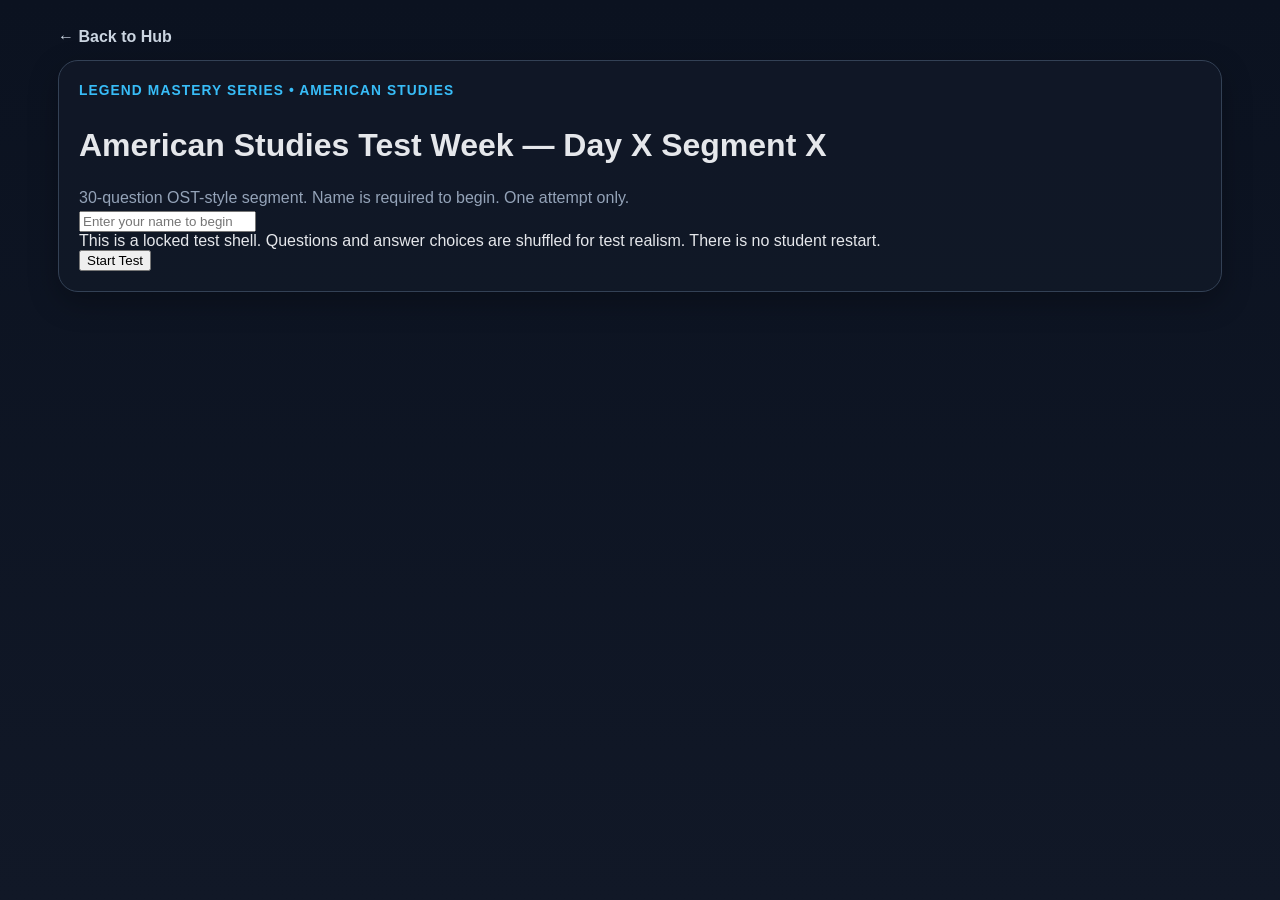
==== games/day1-segment1.html @ d6539495 "Update day1-segment1.html" ====
<!doctype html>
<html lang="en">
<head>
  <meta charset="utf-8" />
  <meta name="viewport" content="width=device-width,initial-scale=1" />
  <title>American Studies Test Shell</title>
  <link rel="stylesheet" href="../styles.css" />
</head>
<body>
  <div class="wrap" id="app"></div>

<script>
/* =========================
   CONFIG
========================= */
const SCRIPT_URL = "https://script.google.com/macros/s/AKfycbxs-3yj0_p8rPFP3H3a3E8vv6YXBH6U3ssNs_Wv5JM_Zm_8XwmBwrtaDNpBUfyjKmauOg/exec";

const TEST_META = {
  subject: "American Studies",
  week: "OST Practice Week",
  day: "Day X",
  segment: "Segment X",
  title: "American Studies Test Week — Day X Segment X",
  focus: "Recognition/Application"
};

const ATTEMPT_KEY = "AMSTUD_DX_SX_ATTEMPT_LOCK";
const STORAGE_KEY = "LEGEND_AMSTUD_DX_SX_STATE_V1";
const TEACHER_SECRET = "legend";
const TEACHER_OVERRIDE = new URLSearchParams(location.search).get("unlock") === TEACHER_SECRET;

/* =========================
   QUESTION BANK
   Supported types:
   - mc
   - multiselect
   - dropdown
   - partab
   - matching
========================= */
const BANK = [
  {
    id:"D1S1-Q01",
    type:"mcq",
    cs:"CS 1",
    efl:"Analyze and evaluate the credibility of primary and secondary sources.",
    contentElaboration:"bias, perspective, corroboration",
    stem:"Which factor would most weaken the credibility of a historical source?",
    choices:[
      "It includes exact dates",
      "It contradicts reliable sources without explanation",
      "It was written during the event",
      "It contains direct quotations"
    ],
    answer:1,
    explain:"A source that conflicts with reliable evidence and cannot be corroborated is less credible."
  },
  {
    id:"D1S1-Q02",
    type:"mcq",
    cs:"CS 4",
    efl:"Explain the ideals of the Declaration of Independence.",
    contentElaboration:"unalienable rights and consent of the governed",
    stem:"Which idea is most clearly stated in the Declaration of Independence?",
    choices:[
      "Government gets power from the consent of the people",
      "Government should be led by hereditary rulers",
      "Rights come from Parliament",
      "Only property owners have liberty"
    ],
    answer:0,
    explain:"The Declaration states that just powers come from the consent of the governed."
  },
  {
    id:"D1S1-Q03",
    type:"mcq",
    cs:"CS 8",
    efl:"Analyze how industrialization transformed the American economy.",
    contentElaboration:"shift from agrarian to industrial society",
    stem:"Which development best reflects industrialization in the late 1800s?",
    choices:[
      "Growth in factory labor",
      "Return to hand-made goods",
      "Decline in transportation networks",
      "Reduced use of machinery"
    ],
    answer:0,
    explain:"Industrialization increased factory-based work and machine production."
  },
  {
    id:"D1S1-Q04",
    type:"mcq",
    cs:"CS 14",
    efl:"Explain the causes of American imperialism.",
    contentElaboration:"new markets and strategic interests",
    stem:"Which factor most encouraged U.S. imperialism in the late 1800s?",
    choices:[
      "Desire for overseas markets",
      "Commitment to isolationism",
      "Lack of industrial goods",
      "Need to reduce trade"
    ],
    answer:0,
    explain:"Economic expansion and strategic interests were major causes of imperialism."
  },
  {
    id:"D1S1-Q05",
    type:"mcq",
    cs:"CS 22",
    efl:"Explain the origins of the Cold War.",
    contentElaboration:"containment",
    stem:"What was the main goal of the U.S. policy of containment?",
    choices:[
      "To spread communism",
      "To stop the expansion of communism",
      "To avoid all alliances",
      "To reduce foreign trade"
    ],
    answer:1,
    explain:"Containment was designed to prevent communism from spreading."
  },
  {
    id:"D1S1-Q06",
    type:"mcq",
    cs:"CS 30",
    efl:"Analyze changes in the modern economy.",
    contentElaboration:"globalization",
    stem:"Globalization most directly results in",
    choices:[
      "less international trade",
      "greater economic interdependence",
      "fewer communication networks",
      "more isolated national economies"
    ],
    answer:1,
    explain:"Globalization increases ties among world economies."
  },
  {
    id:"D1S1-Q07",
    type:"dropdown",
    cs:"CS 2",
    efl:"Develop a thesis and use evidence to support a position.",
    contentElaboration:"historical claims supported by evidence",
    stem:"Choose the strongest thesis statement.",
    prompt:"Topic: The Northwest Ordinance shaped the future United States.",
    options:[
      "The Northwest Ordinance was written in 1787.",
      "The Northwest Ordinance mattered because it set precedents for statehood, liberty, and education in western territories.",
      "Territories existed in the United States.",
      "Many laws were written in early America."
    ],
    answer:"The Northwest Ordinance mattered because it set precedents for statehood, liberty, and education in western territories.",
    explain:"A strong thesis makes a meaningful historical argument, not just a simple fact."
  },
  {
    id:"D1S1-Q08",
    type:"mcq",
    cs:"CS 5",
    efl:"Explain the precedents established by the Northwest Ordinance.",
    contentElaboration:"statehood, civil liberties, education",
    stem:"Which was a major precedent of the Northwest Ordinance?",
    choices:[
      "Territories could become states",
      "Only Congress could choose local leaders forever",
      "Slavery would expand everywhere",
      "National elections would be suspended"
    ],
    answer:0,
    explain:"The ordinance set a process for territorial growth into statehood."
  },
  {
    id:"D1S1-Q09",
    type:"mcq",
    cs:"CS 9",
    efl:"Explain the causes and effects of immigration, internal migration, and urbanization.",
    contentElaboration:"urban growth and changing city life",
    stem:"Which development is most associated with urbanization in the late 1800s?",
    choices:[
      "Growth of crowded tenement housing",
      "Decline of all factory work",
      "Movement away from cities to farms",
      "End of immigration"
    ],
    answer:0,
    explain:"Rapid urbanization created crowded cities and tenement housing."
  },
  {
    id:"D1S1-Q10",
    type:"mcq",
    cs:"CS 15",
    efl:"Explain how World War I affected the United States and the world.",
    contentElaboration:"causes and consequences of World War I",
    stem:"Which event most directly pushed the United States toward entry into World War I?",
    choices:[
      "Zimmermann Telegram",
      "Dawes Act",
      "Marshall Plan",
      "Kansas-Nebraska Act"
    ],
    answer:0,
    explain:"The Zimmermann Telegram helped turn opinion toward war."
  },
  {
    id:"D1S1-Q11",
    type:"mcq",
    cs:"CS 23",
    efl:"Explain key Cold War policies and events.",
    contentElaboration:"Truman Doctrine and Marshall Plan",
    stem:"The Marshall Plan was intended mainly to",
    choices:[
      "rebuild Europe and limit communism",
      "end all military alliances",
      "support isolationism",
      "promote monarchies in Europe"
    ],
    answer:0,
    explain:"The Marshall Plan provided economic aid to strengthen Europe and resist communism."
  },
  {
    id:"D1S1-Q12",
    type:"mcq",
    cs:"CS 31",
    efl:"Explain how technology and communication affected modern life.",
    contentElaboration:"technological change and communication",
    stem:"Which technology most directly increased the speed of mass communication in recent decades?",
    choices:[
      "telegraph",
      "internet",
      "cotton gin",
      "steam engine"
    ],
    answer:1,
    explain:"The internet transformed modern communication."
  },
  {
    id:"D1S1-Q13",
    type:"mcq",
    cs:"CS 3",
    efl:"Analyze cause, effect, sequence, and correlation.",
    contentElaboration:"multiple causation",
    stem:"Which statement best shows multiple causation?",
    choices:[
      "An event always has only one cause",
      "Migration north resulted from both push factors in the South and pull factors in northern cities",
      "Only short-term causes matter in history",
      "Correlation always proves causation"
    ],
    answer:1,
    explain:"Many historical events are caused by multiple factors."
  },
  {
    id:"D1S1-Q14",
    type:"mcq",
    cs:"CS 6",
    efl:"Explain how the Constitution establishes limited government.",
    contentElaboration:"separation of powers and federalism",
    stem:"Which feature of the Constitution best reflects limited government?",
    choices:[
      "Power is defined and divided",
      "Leaders may act without limits",
      "States control foreign policy",
      "Congress can remove rights at any time"
    ],
    answer:0,
    explain:"Limited government means government power is structured and restricted."
  },
  {
    id:"D1S1-Q15",
    type:"mcq",
    cs:"CS 10",
    efl:"Explain how westward settlement intensified conflict with American Indians.",
    contentElaboration:"reservation system and conflict",
    stem:"Which policy most directly forced many American Indians onto designated lands?",
    choices:[
      "reservation system",
      "Marshall Plan",
      "Lend-Lease Act",
      "New Deal"
    ],
    answer:0,
    explain:"The reservation system confined many American Indians to set lands."
  },
  {
    id:"D1S1-Q16",
    type:"mcq",
    cs:"CS 16",
    efl:"Explain how postwar prosperity and technology changed American life.",
    contentElaboration:"consumer culture and suburbanization",
    stem:"Which development is most closely associated with post-World War II suburban growth?",
    choices:[
      "GI Bill and highway expansion",
      "Homestead Act",
      "Chinese Exclusion Act",
      "Treaty of Versailles"
    ],
    answer:0,
    explain:"Federal policies and highways supported suburban expansion after World War II."
  },
  {
    id:"D1S1-Q17",
    type:"mcq",
    cs:"CS 24",
    efl:"Explain how the Cold War affected domestic life.",
    contentElaboration:"fear of communism and McCarthyism",
    stem:"Which term is most associated with anti-communist investigations in the United States during the 1950s?",
    choices:[
      "McCarthyism",
      "Populism",
      "Progressivism",
      "Reconstruction"
    ],
    answer:0,
    explain:"McCarthyism refers to the anti-communist climate and accusations of the era."
  },
  {
    id:"D1S1-Q18",
    type:"mcq",
    cs:"CS 32",
    efl:"Explain social and demographic changes in recent America.",
    contentElaboration:"changing population patterns",
    stem:"Which trend best describes recent demographic change in the United States?",
    choices:[
      "greater population diversity",
      "total end of immigration",
      "permanent decline of cities everywhere",
      "disappearance of regional differences"
    ],
    answer:0,
    explain:"Modern America has become increasingly diverse."
  },
  {
    id:"D1S1-Q19",
    type:"multiselect",
    cs:"CS 7",
    efl:"Compare Federalist and Anti-Federalist arguments.",
    contentElaboration:"Bill of Rights and limited power",
    stem:"Which two concerns were most closely associated with Anti-Federalists? Select two.",
    choices:[
      "A bill of rights was needed",
      "A strong central government might threaten liberty",
      "Congress needed more unchecked power",
      "State governments should be abolished"
    ],
    answers:[0,1],
    explain:"Anti-Federalists feared centralized power and wanted clear protections for liberty."
  },
  {
    id:"D1S1-Q20",
    type:"mcq",
    cs:"CS 11",
    efl:"Explain how racial discrimination was institutionalized after Reconstruction.",
    contentElaboration:"Jim Crow and Plessy v. Ferguson",
    stem:"Which Supreme Court case supported segregation under the idea of 'separate but equal'?",
    choices:[
      "Brown v. Board of Education",
      "Plessy v. Ferguson",
      "Gideon v. Wainwright",
      "Miranda v. Arizona"
    ],
    answer:1,
    explain:"Plessy v. Ferguson upheld segregation in 1896."
  },
  {
    id:"D1S1-Q21",
    type:"mcq",
    cs:"CS 17",
    efl:"Explain how social and cultural tensions developed in the 1920s.",
    contentElaboration:"mass culture, nativism, conflict",
    stem:"Which development best reflects 1920s social change?",
    choices:[
      "growth of radio and mass culture",
      "return to colonial agriculture",
      "end of all nativist feeling",
      "elimination of consumer credit"
    ],
    answer:0,
    explain:"Radio and mass media helped shape 1920s culture."
  },
  {
    id:"D1S1-Q22",
    type:"mcq",
    cs:"CS 25",
    efl:"Explain the struggle for racial and gender equality after World War II.",
    contentElaboration:"civil rights movements",
    stem:"Which organization is most closely associated with legal challenges to school segregation?",
    choices:[
      "NAACP",
      "AAA",
      "TVA",
      "WPA"
    ],
    answer:0,
    explain:"The NAACP played a major role in civil rights litigation."
  },
  {
    id:"D1S1-Q23",
    type:"mcq",
    cs:"CS 33",
    efl:"Explain how domestic and foreign policy issues have shaped recent America.",
    contentElaboration:"terrorism and security",
    stem:"Which event most directly led to major debates over national security and civil liberties in the early 2000s?",
    choices:[
      "September 11 attacks",
      "Spanish-American War",
      "Watergate",
      "Wounded Knee"
    ],
    answer:0,
    explain:"The September 11 attacks reshaped debate over security and liberty."
  },
  {
    id:"D1S1-Q24",
    type:"mcq",
    cs:"CS 12",
    efl:"Analyze Progressive Era reforms.",
    contentElaboration:"consumer protection and reform",
    stem:"Which reform is most closely associated with the Progressive Era?",
    choices:[
      "Pure Food and Drug Act",
      "Alien and Sedition Acts",
      "Kansas-Nebraska Act",
      "Neutrality Acts"
    ],
    answer:0,
    explain:"The Progressive Era featured reform laws such as the Pure Food and Drug Act."
  },
  {
    id:"D1S1-Q25",
    type:"mcq",
    cs:"CS 18",
    efl:"Explain the causes of the Great Depression.",
    contentElaboration:"speculation, debt, bank weakness",
    stem:"Which factor contributed to the Great Depression?",
    choices:[
      "stock market speculation",
      "strong banking regulation before 1929",
      "elimination of consumer debt",
      "balanced global recovery after World War I"
    ],
    answer:0,
    explain:"Speculation and weak financial practices contributed to the crash and depression."
  },
  {
    id:"D1S1-Q26",
    type:"mcq",
    cs:"CS 26",
    efl:"Explain postwar social movements.",
    contentElaboration:"women, youth, and marginalized groups",
    stem:"Which movement most directly sought expanded opportunities and equality for women after World War II?",
    choices:[
      "women's rights movement",
      "Know-Nothing movement",
      "Open Door policy",
      "containment policy"
    ],
    answer:0,
    explain:"The women's rights movement pushed for broader equality and opportunity."
  },
  {
    id:"D1S1-Q27",
    type:"mcq",
    cs:"CS 13",
    efl:"Explain the causes and consequences of American imperialism.",
    contentElaboration:"Spanish-American War and expansion",
    stem:"Which war led the United States to gain overseas territories such as Puerto Rico and Guam?",
    choices:[
      "Spanish-American War",
      "Civil War",
      "World War I",
      "Mexican War"
    ],
    answer:0,
    explain:"The Spanish-American War resulted in new U.S. overseas possessions."
  },
  {
    id:"D1S1-Q28",
    type:"mcq",
    cs:"CS 19",
    efl:"Explain the responses of the federal government to the Great Depression.",
    contentElaboration:"New Deal",
    stem:"Which program is most closely associated with the New Deal?",
    choices:[
      "Social Security",
      "Marshall Plan",
      "GI Bill",
      "Missouri Compromise"
    ],
    answer:0,
    explain:"Social Security was a major New Deal program."
  },
  {
    id:"D1S1-Q29",
    type:"mcq",
    cs:"CS 27",
    efl:"Explain how the Cold War ended.",
    contentElaboration:"collapse of communist governments",
    stem:"Which development signaled the decline of Soviet influence in Eastern Europe?",
    choices:[
      "fall of the Berlin Wall",
      "Louisiana Purchase",
      "Compromise of 1850",
      "Teapot Dome scandal"
    ],
    answer:0,
    explain:"The fall of the Berlin Wall symbolized weakening Soviet control."
  },
  {
    id:"D1S1-Q30",
    type:"mcq",
    cs:"CS 20",
    efl:"Explain the causes and consequences of World War II.",
    contentElaboration:"rise of dictators and global conflict",
    stem:"Which event brought the United States directly into World War II?",
    choices:[
      "attack on Pearl Harbor",
      "Zimmermann Telegram",
      "sinking of the Lusitania",
      "fall of the Berlin Wall"
    ],
    answer:0,
    explain:"The Japanese attack on Pearl Harbor led directly to U.S. entry into World War II."
  }
];

/* =========================
   SEEDED SHUFFLE / HELPERS
========================= */
function hash32(str){
  let h = 2166136261 >>> 0;
  for(let i = 0; i < str.length; i++){
    h ^= str.charCodeAt(i);
    h = Math.imul(h, 16777619);
  }
  return h >>> 0;
}
function mulberry32(a){
  return function(){
    let t = a += 0x6D2B79F5;
    t = Math.imul(t ^ (t >>> 15), t | 1);
    t ^= t + Math.imul(t ^ (t >>> 7), t | 61);
    return ((t ^ (t >>> 14)) >>> 0) / 4294967296;
  };
}
function shuffleArray(arr, seedStr){
  const a = arr.slice();
  const rand = mulberry32(hash32(seedStr));
  for(let i = a.length - 1; i > 0; i--){
    const j = Math.floor(rand() * (i + 1));
    [a[i], a[j]] = [a[j], a[i]];
  }
  return a;
}
function shuffleIndices(length, seedStr){
  const arr = Array.from({length}, (_, i) => i);
  const rand = mulberry32(hash32(seedStr));
  for(let i = arr.length - 1; i > 0; i--){
    const j = Math.floor(rand() * (i + 1));
    [arr[i], arr[j]] = [arr[j], arr[i]];
  }
  return arr;
}

function cloneQuestion(q){
  return JSON.parse(JSON.stringify(q));
}

function remapQuestion(q, seedStr){
  const question = cloneQuestion(q);

  if(question.type === "mc" || question.type === "multiselect"){
    if(Array.isArray(question.choices) && question.choices.length > 1){
      const order = shuffleIndices(question.choices.length, seedStr);
      const inverseMap = {};
      order.forEach((oldIdx, newIdx) => inverseMap[oldIdx] = newIdx);
      question.choices = order.map(i => question.choices[i]);
      question.answer = question.answer.map(oldIdx => inverseMap[oldIdx]).sort((a,b)=>a-b);
      question._choiceOrder = order;
    }
  }

  if(question.type === "partab"){
    if(Array.isArray(question.partA?.choices) && question.partA.choices.length > 1){
      const orderA = shuffleIndices(question.partA.choices.length, `${seedStr}|partA`);
      const inverseA = {};
      orderA.forEach((oldIdx, newIdx) => inverseA[oldIdx] = newIdx);
      question.partA.choices = orderA.map(i => question.partA.choices[i]);
      question.partA.answer = question.partA.answer.map(oldIdx => inverseA[oldIdx]).sort((a,b)=>a-b);
    }
    if(Array.isArray(question.partB?.choices) && question.partB.choices.length > 1){
      const orderB = shuffleIndices(question.partB.choices.length, `${seedStr}|partB`);
      const inverseB = {};
      orderB.forEach((oldIdx, newIdx) => inverseB[oldIdx] = newIdx);
      question.partB.choices = orderB.map(i => question.partB.choices[i]);
      question.partB.answer = question.partB.answer.map(oldIdx => inverseB[oldIdx]).sort((a,b)=>a-b);
    }
  }

  return question;
}

function escapeHtml(str){
  return String(str ?? "").replace(/[&<>"']/g, s => ({
    "&":"&amp;","<":"&lt;",">":"&gt;",'"':"&quot;","'":"&#39;"
  }[s]));
}
function nowLocalString(d){
  return new Date(d).toLocaleString();
}
function formatRuntime(seconds){
  const total = Math.max(0, Math.floor(seconds));
  const h = Math.floor(total / 3600).toString().padStart(2,"0");
  const m = Math.floor((total % 3600) / 60).toString().padStart(2,"0");
  const s = Math.floor(total % 60).toString().padStart(2,"0");
  return `${h}:${m}:${s}`;
}
function letter(i){
  return ["A","B","C","D","E","F"][i] || "";
}
function normalizeArray(arr){
  return Array.isArray(arr) ? [...arr].sort((a,b)=>a-b) : [];
}
function sameArray(a,b){
  const aa = normalizeArray(a);
  const bb = normalizeArray(b);
  return aa.length === bb.length && aa.every((v,i)=>v===bb[i]);
}

/* =========================
   STATE
========================= */
let QUESTIONS = [];

let state = {
  studentName: "",
  startedAt: null,
  current: 0,
  answers: [],
  submitted: false,
  score: null,
  attemptNumber: 1,
  questionOrderSeed: null
};

function save(){
  localStorage.setItem(STORAGE_KEY, JSON.stringify(state));
}
function load(){
  try{
    const raw = localStorage.getItem(STORAGE_KEY);
    if(raw){
      const parsed = JSON.parse(raw);
      if(parsed && !parsed.submitted){
        state = parsed;
      }
    }
  }catch(err){}
}
function isLocked(){
  if(TEACHER_OVERRIDE) return false;
  return localStorage.getItem(ATTEMPT_KEY) === "USED";
}
function teacherBadge(){
  return TEACHER_OVERRIDE ? `<span class="pill">Teacher Override Active</span>` : ``;
}
function teacherUnlockNow(){
  localStorage.removeItem(ATTEMPT_KEY);
  localStorage.removeItem(STORAGE_KEY);
  location.reload();
}
function countAnswered(){
  return state.answers.filter(a => a !== null).length;
}
function totalQuestions(){
  return QUESTIONS.length;
}
function buildQuestions(){
  const seed = state.questionOrderSeed || "default-seed";
  QUESTIONS = QUESTION_BANK.map((q, idx) => remapQuestion(q, `${seed}|${q.id || idx}|choices`));
  QUESTIONS = shuffleArray(QUESTIONS, `${seed}|question-order`);
  if(!Array.isArray(state.answers) || state.answers.length !== QUESTIONS.length){
    state.answers = Array(QUESTIONS.length).fill(null);
  }
}

/* =========================
   ANSWER CHECKING
========================= */
function isCorrect(q, answer){
  if(q.type === "mc" || q.type === "multiselect"){
    return sameArray(answer, q.answer);
  }
  if(q.type === "dropdown"){
    return sameArray(answer, q.answer);
  }
  if(q.type === "matching"){
    return sameArray(answer, q.answer);
  }
  if(q.type === "partab"){
    if(!answer || !Array.isArray(answer.partA) || !Array.isArray(answer.partB)) return false;
    return sameArray(answer.partA, q.partA.answer) && sameArray(answer.partB, q.partB.answer);
  }
  return false;
}

function currentAnswerLabel(q, ans){
  if(ans === null) return "No answer";

  if(q.type === "mc" || q.type === "multiselect" || q.type === "dropdown"){
    return ans.map(i => letter(i)).join(", ");
  }
  if(q.type === "matching"){
    return "Answered";
  }
  if(q.type === "partab"){
    const a = (ans.partA || []).map(i => letter(i)).join(", ");
    const b = (ans.partB || []).map(i => letter(i)).join(", ");
    return `Part A: ${a || "-"} | Part B: ${b || "-"}`;
  }
  return "Answered";
}

/* =========================
   RENDER
========================= */
function buildLockedScreen(){
  document.getElementById("app").innerHTML = `
    <a class="back-link" href="../index.html">← Back to Hub</a>
    <div class="panel lock-box">
      <div class="kicker">Attempt Locked</div>
      <h1>${TEST_META.title}</h1>
      <p class="sub">This segment has already been completed on this device/browser.</p>
      <div class="footer-actions">
        ${TEACHER_OVERRIDE ? `<button class="warn" onclick="teacherUnlockNow()">Teacher Unlock This Browser</button>` : ``}
        <button onclick="location.href='../index.html'">Back to Hub</button>
      </div>
    </div>
  `;
}

function buildIntro(){
  document.getElementById("app").innerHTML = `
    <a class="back-link" href="../index.html">← Back to Hub</a>
    <div class="panel name-card">
      <div class="kicker">Legend Mastery Series • American Studies</div>
      <h1>${TEST_META.title}</h1>
      <p class="sub">30-question OST-style segment. Name is required to begin. One attempt only.</p>
      <input id="nameInput" class="input" type="text" maxlength="60" placeholder="Enter your name to begin" />
      <div class="help">
        This is a locked test shell. Questions and answer choices are shuffled for test realism. There is no student restart.
      </div>
      <div class="footer-actions">
        ${TEACHER_OVERRIDE ? `<span class="tag">Teacher Override Active</span>` : ``}
        <button id="startBtn">Start Test</button>
      </div>
    </div>
  `;

  document.getElementById("startBtn").onclick = () => {
    const name = document.getElementById("nameInput").value.trim();
    if(!name){
      alert("Enter your name to begin.");
      return;
    }
    state.studentName = name;
    state.startedAt = new Date().toISOString();
    state.attemptNumber = 1;
    state.questionOrderSeed = `${state.studentName}|${state.startedAt}|${TEST_META.title}`;
    buildQuestions();
    save();
    renderTest();
  };
}

function buildTopbar(){
  const started = new Date(state.startedAt);
  const runtime = formatRuntime((Date.now() - started.getTime()) / 1000);
  const answered = countAnswered();
  const progressPct = Math.round((answered / QUESTIONS.length) * 100);

  return `
    <a class="back-link" href="../index.html">← Back to Hub</a>
    <div class="topbar">
      <div class="topbar-left">
        ${TEACHER_OVERRIDE ? `<button class="warn" onclick="teacherUnlockNow()">Teacher Unlock</button>` : ``}
      </div>
      <div class="topbar-right">
        ${teacherBadge()}
        <span class="pill">Name: ${escapeHtml(state.studentName)}</span>
        <span class="pill">Attempt: ${state.attemptNumber}</span>
        <span class="pill">Started: ${escapeHtml(nowLocalString(started))}</span>
        <span class="pill">Runtime: <span id="runtimeDisplay">${runtime}</span></span>
      </div>
    </div>
    <div class="panel">
      <div class="stats">
        <div class="stat"><div class="stat-label">Test</div><div class="stat-value">${TEST_META.day} ${TEST_META.segment}</div></div>
        <div class="stat"><div class="stat-label">Focus</div><div class="stat-value">${TEST_META.focus}</div></div>
        <div class="stat"><div class="stat-label">Progress</div><div class="stat-value">${answered} / ${QUESTIONS.length}</div></div>
        <div class="stat"><div class="stat-label">Completion</div><div class="stat-value">${progressPct}%</div></div>
      </div>
      <div class="progress-wrap"><div class="progress-bar" style="width:${progressPct}%"></div></div>
    </div>
  `;
}

function renderQuestion(){
  const q = QUESTIONS[state.current];
  const currentAnswer = state.answers[state.current];

  document.getElementById("app").innerHTML = buildTopbar() + `
    <div class="panel question-card">
      <div class="q-type">Question ${state.current + 1} of ${QUESTIONS.length} • ${escapeHtml(q.type.toUpperCase())} • ${escapeHtml(q.cs)}</div>
      ${q.passage ? `<div class="passage">${escapeHtml(q.passage)}</div>` : ``}
      ${q.prompt ? `<div class="prompt-box">${escapeHtml(q.prompt)}</div>` : ``}
      <div class="q-stem">${escapeHtml(q.stem)}</div>
      ${renderInputForQuestion(q, currentAnswer)}
      <div class="footer-actions">
        <button class="secondary" ${state.current === 0 ? "disabled" : ""} onclick="prevQuestion()">Previous</button>
        <button class="secondary" onclick="skipQuestion()">Skip</button>
        <button class="warn" onclick="reviewScreen()">Review / Submit</button>
      </div>
    </div>
  `;
}

function renderInputForQuestion(q, currentAnswer){
  if(q.type === "mc"){
    return `
      <div class="choices">
        ${q.choices.map((choice, i) => `
          <button class="choice ${currentAnswer !== null && currentAnswer[0] === i ? "selected" : ""}" onclick="selectMc(${i})">
            <span class="choice-letter">${letter(i)}.</span> ${escapeHtml(choice)}
          </button>
        `).join("")}
      </div>
    `;
  }

  if(q.type === "multiselect"){
    const selected = Array.isArray(currentAnswer) ? currentAnswer : [];
    return `
      <div class="help">Select all correct answers.</div>
      <div class="choices">
        ${q.choices.map((choice, i) => `
          <button class="choice ${selected.includes(i) ? "selected" : ""}" onclick="toggleMulti(${i})">
            <span class="choice-letter">${letter(i)}.</span> ${escapeHtml(choice)}
          </button>
        `).join("")}
      </div>
      <div class="footer-actions" style="margin-top:12px;">
        <button onclick="commitMulti()">Save Answer</button>
      </div>
    `;
  }

  if(q.type === "dropdown"){
    const selected = Array.isArray(currentAnswer) && currentAnswer.length ? currentAnswer[0] : "";
    return `
      <label class="inline-label" for="dropdownAnswer">Choose one answer</label>
      <select id="dropdownAnswer" class="input">
        <option value="">-- Select an answer --</option>
        ${q.choices.map((choice, i) => `<option value="${i}" ${String(selected)===String(i) ? "selected" : ""}>${escapeHtml(choice)}</option>`).join("")}
      </select>
      <div class="footer-actions" style="margin-top:12px;">
        <button onclick="commitDropdown()">Save Answer</button>
      </div>
    `;
  }

  if(q.type === "matching"){
    const selected = Array.isArray(currentAnswer) ? currentAnswer : Array(q.left.length).fill("");
    return `
      <div class="matching-grid">
        ${q.left.map((leftText, idx) => `
          <div class="match-row">
            <div class="inline-label">${idx + 1}. ${escapeHtml(leftText)}</div>
            <select class="input" id="match_${idx}">
              <option value="">-- Match --</option>
              ${q.right.map((r, ridx) => `
                <option value="${ridx}" ${String(selected[idx])===String(ridx) ? "selected" : ""}>${escapeHtml(r)}</option>
              `).join("")}
            </select>
          </div>
        `).join("")}
      </div>
      <div class="footer-actions" style="margin-top:12px;">
        <button onclick="commitMatching()">Save Answer</button>
      </div>
    `;
  }

  if(q.type === "partab"){
    const selectedA = currentAnswer?.partA || [];
    const selectedB = currentAnswer?.partB || [];
    return `
      <div class="prompt-box"><strong>${escapeHtml(q.partA.stem)}</strong></div>
      <div class="choices">
        ${q.partA.choices.map((choice, i) => `
          <button class="choice ${selectedA.includes(i) ? "selected" : ""}" onclick="selectPart('A', ${i})">
            <span class="choice-letter">${letter(i)}.</span> ${escapeHtml(choice)}
          </button>
        `).join("")}
      </div>

      <div class="prompt-box" style="margin-top:14px;"><strong>${escapeHtml(q.partB.stem)}</strong></div>
      <div class="choices">
        ${q.partB.choices.map((choice, i) => `
          <button class="choice ${selectedB.includes(i) ? "selected" : ""}" onclick="selectPart('B', ${i})">
            <span class="choice-letter">${letter(i)}.</span> ${escapeHtml(choice)}
          </button>
        `).join("")}
      </div>

      <div class="footer-actions" style="margin-top:12px;">
        <button onclick="commitPartAB()">Save Answer</button>
      </div>
    `;
  }

  return `<div class="help">Unsupported question type.</div>`;
}

function renderTest(){
  if(state.current < 0) state.current = 0;
  if(state.current >= QUESTIONS.length) state.current = QUESTIONS.length - 1;
  renderQuestion();
}

/* =========================
   ANSWER INTERACTION
========================= */
let multiWorking = [];
let partWorking = { partA: [], partB: [] };

function selectMc(i){
  state.answers[state.current] = [i];
  save();
  if(state.current < QUESTIONS.length - 1){
    state.current++;
    save();
    renderQuestion();
  }else{
    reviewScreen();
  }
}

function toggleMulti(i){
  const current = Array.isArray(state.answers[state.current]) ? [...state.answers[state.current]] : [];
  if(current.includes(i)){
    state.answers[state.current] = current.filter(v => v !== i).sort((a,b)=>a-b);
  }else{
    state.answers[state.current] = [...current, i].sort((a,b)=>a-b);
  }
  save();
  renderQuestion();
}

function commitMulti(){
  if(!Array.isArray(state.answers[state.current]) || !state.answers[state.current].length){
    alert("Select at least one answer.");
    return;
  }
  if(state.current < QUESTIONS.length - 1){
    state.current++;
    save();
    renderQuestion();
  }else{
    reviewScreen();
  }
}

function commitDropdown(){
  const el = document.getElementById("dropdownAnswer");
  if(!el || el.value === ""){
    alert("Choose an answer.");
    return;
  }
  state.answers[state.current] = [Number(el.value)];
  save();
  if(state.current < QUESTIONS.length - 1){
    state.current++;
    save();
    renderQuestion();
  }else{
    reviewScreen();
  }
}

function commitMatching(){
  const q = QUESTIONS[state.current];
  const ans = [];
  for(let i=0;i<q.left.length;i++){
    const el = document.getElementById(`match_${i}`);
    if(!el || el.value === ""){
      alert("Complete all matches.");
      return;
    }
    ans.push(Number(el.value));
  }
  state.answers[state.current] = ans;
  save();
  if(state.current < QUESTIONS.length - 1){
    state.current++;
    save();
    renderQuestion();
  }else{
    reviewScreen();
  }
}

function selectPart(which, i){
  const current = state.answers[state.current] || { partA: [], partB: [] };
  const next = {
    partA: [...(current.partA || [])],
    partB: [...(current.partB || [])]
  };
  if(which === "A") next.partA = [i];
  if(which === "B") next.partB = [i];
  state.answers[state.current] = next;
  save();
  renderQuestion();
}

function commitPartAB(){
  const current = state.answers[state.current];
  if(!current || !Array.isArray(current.partA) || !current.partA.length || !Array.isArray(current.partB) || !current.partB.length){
    alert("Answer both Part A and Part B.");
    return;
  }
  if(state.current < QUESTIONS.length - 1){
    state.current++;
    save();
    renderQuestion();
  }else{
    reviewScreen();
  }
}

function prevQuestion(){
  if(state.current > 0){
    state.current--;
    save();
    renderQuestion();
  }
}

function skipQuestion(){
  if(state.current < QUESTIONS.length - 1){
    state.current++;
    save();
    renderQuestion();
  }else{
    reviewScreen();
  }
}

function jumpToQuestion(idx){
  state.current = idx;
  save();
  renderQuestion();
}

/* =========================
   REVIEW / SUBMIT
========================= */
function reviewScreen(){
  const answered = countAnswered();
  const unanswered = QUESTIONS.length - answered;

  document.getElementById("app").innerHTML = buildTopbar() + `
    <div class="panel">
      <h2>Review Before Submitting</h2>
      <p class="sub">Answered: ${answered} of ${QUESTIONS.length}. Unanswered: ${unanswered}.</p>
      <div class="review-box">
        ${QUESTIONS.map((q, idx) => `
          <div class="review-item">
            <div class="review-top">
              <strong>Q${String(idx + 1).padStart(2,"0")}</strong>
              <span class="tag">${escapeHtml(q.cs)}</span>
            </div>
            <div class="muted">${escapeHtml(q.stem)}</div>
            <div style="margin-top:8px;">
              ${state.answers[idx] === null
                ? `<span class="tag">No answer</span>`
                : `<span class="tag">Answered: ${escapeHtml(currentAnswerLabel(q, state.answers[idx]))}</span>`
              }
            </div>
            <div class="footer-actions">
              <button class="secondary" onclick="jumpToQuestion(${idx})">Go to Question</button>
            </div>
          </div>
        `).join("")}
      </div>
      <hr class="sep">
      <div class="footer-actions">
        <button class="secondary" onclick="renderQuestion()">Back to Test</button>
        <button onclick="submitTest()">Submit Segment</button>
      </div>
    </div>
  `;
}

async function submitTest(){
  if(state.submitted) return;

  const endedAt = new Date().toISOString();
  const score = QUESTIONS.reduce((sum, q, idx) => sum + (isCorrect(q, state.answers[idx]) ? 1 : 0), 0);
  const accuracy = Math.round((score / QUESTIONS.length) * 100);

  const payload = {
    studentName: state.studentName,
    day: TEST_META.day,
    segment: TEST_META.segment,
    score,
    total: QUESTIONS.length,
    accuracy,
    questions: QUESTIONS.map((q, idx) => ({
      id: q.id,
      cs: q.cs,
      correct: isCorrect(q, state.answers[idx]) ? 1 : 0
    }))
  };

  try{
    const res = await fetch(SCRIPT_URL, {
      method: "POST",
      headers: { "Content-Type": "text/plain;charset=utf-8" },
      body: JSON.stringify(payload)
    });
    const text = await res.text();
    let parsed = {};
    try { parsed = JSON.parse(text); } catch(err) {}
    if(parsed && parsed.ok === false){
      alert(parsed.message || "Submission failed.");
      return;
    }
  }catch(err){
    alert("Submission did not reach the spreadsheet. Check the Apps Script URL and deployment settings, then try again.");
    return;
  }

  if(!TEACHER_OVERRIDE){
    localStorage.setItem(ATTEMPT_KEY, "USED");
  }

  state.submitted = true;
  state.score = score;
  save();

  document.getElementById("app").innerHTML = `
    <a class="back-link" href="../index.html">← Back to Hub</a>
    <div class="panel">
      <div class="kicker">Submission Complete</div>
      <h1>${TEST_META.title}</h1>
      <div class="stats">
        <div class="stat"><div class="stat-label">Name</div><div class="stat-value">${escapeHtml(state.studentName)}</div></div>
        <div class="stat"><div class="stat-label">Attempt</div><div class="stat-value">${state.attemptNumber}</div></div>
        <div class="stat"><div class="stat-label">Date</div><div class="stat-value">${escapeHtml(new Date(endedAt).toLocaleDateString())}</div></div>
        <div class="stat"><div class="stat-label">Start</div><div class="stat-value">${escapeHtml(nowLocalString(state.startedAt))}</div></div>
        <div class="stat"><div class="stat-label">End</div><div class="stat-value">${escapeHtml(nowLocalString(endedAt))}</div></div>
        <div class="stat"><div class="stat-label">Runtime</div><div class="stat-value">${formatRuntime((new Date(endedAt) - new Date(state.startedAt)) / 1000)}</div></div>
        <div class="stat"><div class="stat-label">Score</div><div class="stat-value">${score} / ${QUESTIONS.length}</div></div>
        <div class="stat"><div class="stat-label">Accuracy</div><div class="stat-value">${accuracy}%</div></div>
        <div class="stat"><div class="stat-label">Result</div><div class="stat-value ${accuracy >= 80 ? "result-ready" : "result-review"}">${accuracy >= 80 ? "READY" : "REVIEW"}</div></div>
      </div>
      <div class="footer-actions">
        ${TEACHER_OVERRIDE ? `<button class="warn" onclick="teacherUnlockNow()">Teacher Unlock This Browser</button>` : ``}
        <button onclick="location.href='../index.html'">Back to Hub</button>
      </div>
    </div>
  `;

  localStorage.removeItem(STORAGE_KEY);
}

/* =========================
   TICKER / BOOT
========================= */
function tick(){
  const el = document.getElementById("runtimeDisplay");
  if(el && state.startedAt){
    el.textContent = formatRuntime((Date.now() - new Date(state.startedAt).getTime()) / 1000);
  }
}

load();
if(isLocked()){
  buildLockedScreen();
}else if(!state.studentName || !state.startedAt){
  buildIntro();
}else{
  buildQuestions();
  renderTest();
}
setInterval(tick, 1000);

/* expose handlers */
window.prevQuestion = prevQuestion;
window.skipQuestion = skipQuestion;
window.reviewScreen = reviewScreen;
window.jumpToQuestion = jumpToQuestion;
window.selectMc = selectMc;
window.toggleMulti = toggleMulti;
window.commitMulti = commitMulti;
window.commitDropdown = commitDropdown;
window.commitMatching = commitMatching;
window.selectPart = selectPart;
window.commitPartAB = commitPartAB;
window.submitTest = submitTest;
window.teacherUnlockNow = teacherUnlockNow;
</script>
</body>
</html><!doctype html>
<html lang="en">
<head>
  <meta charset="utf-8" />
  <meta name="viewport" content="width=device-width,initial-scale=1" />
  <title>Day 1 Segment 1 — American Studies OST Practice</title>
  <link rel="stylesheet" href="../styles.css" />
  <style>
    .topbar{
      display:flex; flex-wrap:wrap; gap:10px; margin-bottom:18px;
    }
    .topbar .pill{
      background:#0b1220; border:1px solid var(--line); color:#dbeafe;
    }
    .back-link{
      display:inline-flex; align-items:center; gap:8px;
      margin-bottom:14px; color:#cbd5e1; text-decoration:none; font-weight:700;
    }
    .game-panel{
      background:rgba(17,24,39,.95);
      border:1px solid var(--line);
      border-radius:20px;
      padding:20px;
      box-shadow:var(--shadow);
      margin-bottom:18px;
    }
    .question-stem{
      font-size:1.18rem;
      line-height:1.5;
      margin-bottom:14px;
      font-weight:700;
    }
    .question-meta{
      display:flex; flex-wrap:wrap; gap:8px; margin-bottom:14px;
    }
    .question-meta .chip{
      font-size:.82rem;
    }
    .choices{
      display:grid; gap:10px;
    }
    .choice-btn{
      width:100%;
      text-align:left;
      background:#0b1220;
      color:var(--text);
      border:1px solid var(--line);
      border-radius:14px;
      padding:14px 14px;
      font-size:1rem;
      cursor:pointer;
      transition:transform .12s ease, border-color .12s ease, background .12s ease;
    }
    .choice-btn:hover{ transform:translateY(-1px); border-color:#60a5fa; }
    .choice-btn.selected{
      border-color:#38bdf8;
      background:#0f2440;
    }
    .choice-btn.correct{
      border-color:#22c55e;
      background:rgba(34,197,94,.16);
    }
    .choice-btn.incorrect{
      border-color:#ef4444;
      background:rgba(239,68,68,.16);
    }
    .prompt-box{
      background:#0b1220;
      border:1px solid var(--line);
      border-radius:14px;
      padding:14px;
      margin-bottom:14px;
      line-height:1.55;
      color:#e2e8f0;
    }
    .passage{
      background:#0b1220;
      border:1px solid var(--line);
      border-radius:14px;
      padding:16px;
      margin-bottom:14px;
      line-height:1.6;
      color:#dbeafe;
      white-space:pre-line;
    }
    .inline-label{
      display:block;
      font-weight:800;
      margin-bottom:6px;
      color:#cbd5e1;
    }
    select, .fake-drop{
      width:100%;
      padding:12px;
      border-radius:12px;
      border:1px solid var(--line);
      background:#0b1220;
      color:var(--text);
      font-size:1rem;
      margin-bottom:12px;
    }
    .multi-note{
      color:var(--muted);
      font-size:.95rem;
      margin-bottom:10px;
    }
    .feedback{
      margin-top:14px;
      padding:14px;
      border-radius:14px;
      border:1px solid var(--line);
      background:#0b1220;
      color:#e5e7eb;
      line-height:1.55;
      display:none;
    }
    .feedback.show{ display:block; }
    .feedback.good{ border-color:#22c55e; background:rgba(34,197,94,.12); }
    .feedback.bad{ border-color:#ef4444; background:rgba(239,68,68,.12); }
    .controls{
      display:flex; flex-wrap:wrap; gap:10px; margin-top:16px;
    }
    .btn-lite{
      display:inline-flex; align-items:center; justify-content:center;
      min-height:46px; padding:12px 16px; border-radius:14px;
      border:1px solid var(--line); background:#0b1220; color:#e2e8f0;
      font-weight:800; cursor:pointer;
    }
    .btn-lite:disabled{
      opacity:.45; cursor:not-allowed;
    }
    .ticket{
      background:#0b1220;
      border:1px solid var(--line);
      border-radius:16px;
      padding:18px;
      line-height:1.7;
    }
    .hidden{ display:none !important; }
    .danger{
      background:#3b0d14 !important; border-color:#7f1d1d !important; color:#fecaca !important;
    }
    .success{
      background:#0d2c1a !important; border-color:#166534 !important; color:#dcfce7 !important;
    }
    .tiny{
      font-size:.9rem; color:var(--muted);
    }
    .progress-wrap{
      width:100%; height:14px; border-radius:999px; overflow:hidden;
      background:#0b1220; border:1px solid var(--line); margin-top:12px;
    }
    .progress-bar{
      height:100%; width:0%;
      background:linear-gradient(90deg,#38bdf8,#22c55e);
      transition:width .2s ease;
    }
    .matching-grid{
      display:grid; gap:12px;
    }
    .match-row{
      background:#0b1220;
      border:1px solid var(--line);
      border-radius:14px;
      padding:12px;
    }
    .submit-top{
      margin-left:auto;
    }
  </style>
</head>
<body>
  <div class="wrap" id="app"></div>

<script>
/* =========================
   CONFIG
========================= */
const WEB_APP_URL = "https://script.google.com/macros/s/AKfycbxs-3yj0_p8rPFP3H3a3E8vv6YXBH6U3ssNs_Wv5JM_Zm_8XwmBwrtaDNpBUfyjKmauOg/exec";
const TEST_NAME = "Day 1 Segment 1";
const DAY_LABEL = "Day 1";
const SEGMENT_LABEL = "Segment 1";
const TOTAL_QUESTIONS = 30;
const STORAGE_KEY = "AMHIST_D1S1_STATE_V1";

/* =========================
   HELPERS
========================= */
function escapeHtml(str){
  return String(str ?? "").replace(/[&<>"']/g, m => ({
    "&":"&amp;","<":"&lt;",">":"&gt;",'"':"&quot;","'":"&#39;"
  }[m]));
}
function formatDateTime(d){
  const dt = new Date(d);
  return dt.toLocaleString();
}
function formatRuntime(sec){
  const s = Math.max(0, Math.floor(sec || 0));
  const h = Math.floor(s / 3600).toString().padStart(2,"0");
  const m = Math.floor((s % 3600) / 60).toString().padStart(2,"0");
  const r = Math.floor(s % 60).toString().padStart(2,"0");
  return `${h}:${m}:${r}`;
}
function hash32(str){
  let h = 2166136261;
  for(let i=0;i<str.length;i++){
    h ^= str.charCodeAt(i);
    h = Math.imul(h, 16777619);
  }
  return h >>> 0;
}
function mulberry32(a){
  return function(){
    let t = a += 0x6D2B79F5;
    t = Math.imul(t ^ (t >>> 15), t | 1);
    t ^= t + Math.imul(t ^ (t >>> 7), t | 61);
    return ((t ^ (t >>> 14)) >>> 0) / 4294967296;
  };
}
function shuffleSeeded(arr, seedStr){
  const a = [...arr];
  const rand = mulberry32(hash32(seedStr));
  for(let i=a.length-1;i>0;i--){
    const j = Math.floor(rand() * (i+1));
    [a[i], a[j]] = [a[j], a[i]];
  }
  return a;
}
function percent(n, d){
  return d ? Math.round((n/d)*100) : 0;
}
function saveState(){
  localStorage.setItem(STORAGE_KEY, JSON.stringify({
    studentName: state.studentName,
    startedAt: state.startedAt,
    currentIndex: state.currentIndex,
    answers: state.answers,
    completed: state.completed,
    questionOrder: state.questionOrder,
    submitted: state.submitted
  }));
}
function clearState(){
  localStorage.removeItem(STORAGE_KEY);
}
function hardRestart(){
  clearState();
  location.href = location.pathname + "?r=" + Date.now();
}

/* =========================
   QUESTION BANK
========================= */
const BANK = [
  {
    id:"D1S1-Q01",
    type:"mcq",
    cs:"CS 1",
    efl:"Analyze and evaluate the credibility of primary and secondary sources.",
    contentElaboration:"bias, perspective, corroboration",
    stem:"Which factor would most weaken the credibility of a historical source?",
    choices:[
      "It includes exact dates",
      "It contradicts reliable sources without explanation",
      "It was written during the event",
      "It contains direct quotations"
    ],
    answer:1,
    explain:"A source that conflicts with reliable evidence and cannot be corroborated is less credible."
  },
  {
    id:"D1S1-Q02",
    type:"mcq",
    cs:"CS 4",
    efl:"Explain the ideals of the Declaration of Independence.",
    contentElaboration:"unalienable rights and consent of the governed",
    stem:"Which idea is most clearly stated in the Declaration of Independence?",
    choices:[
      "Government gets power from the consent of the people",
      "Government should be led by hereditary rulers",
      "Rights come from Parliament",
      "Only property owners have liberty"
    ],
    answer:0,
    explain:"The Declaration states that just powers come from the consent of the governed."
  },
  {
    id:"D1S1-Q03",
    type:"mcq",
    cs:"CS 8",
    efl:"Analyze how industrialization transformed the American economy.",
    contentElaboration:"shift from agrarian to industrial society",
    stem:"Which development best reflects industrialization in the late 1800s?",
    choices:[
      "Growth in factory labor",
      "Return to hand-made goods",
      "Decline in transportation networks",
      "Reduced use of machinery"
    ],
    answer:0,
    explain:"Industrialization increased factory-based work and machine production."
  },
  {
    id:"D1S1-Q04",
    type:"mcq",
    cs:"CS 14",
    efl:"Explain the causes of American imperialism.",
    contentElaboration:"new markets and strategic interests",
    stem:"Which factor most encouraged U.S. imperialism in the late 1800s?",
    choices:[
      "Desire for overseas markets",
      "Commitment to isolationism",
      "Lack of industrial goods",
      "Need to reduce trade"
    ],
    answer:0,
    explain:"Economic expansion and strategic interests were major causes of imperialism."
  },
  {
    id:"D1S1-Q05",
    type:"mcq",
    cs:"CS 22",
    efl:"Explain the origins of the Cold War.",
    contentElaboration:"containment",
    stem:"What was the main goal of the U.S. policy of containment?",
    choices:[
      "To spread communism",
      "To stop the expansion of communism",
      "To avoid all alliances",
      "To reduce foreign trade"
    ],
    answer:1,
    explain:"Containment was designed to prevent communism from spreading."
  },
  {
    id:"D1S1-Q06",
    type:"mcq",
    cs:"CS 30",
    efl:"Analyze changes in the modern economy.",
    contentElaboration:"globalization",
    stem:"Globalization most directly results in",
    choices:[
      "less international trade",
      "greater economic interdependence",
      "fewer communication networks",
      "more isolated national economies"
    ],
    answer:1,
    explain:"Globalization increases ties among world economies."
  },
  {
    id:"D1S1-Q07",
    type:"dropdown",
    cs:"CS 2",
    efl:"Develop a thesis and use evidence to support a position.",
    contentElaboration:"historical claims supported by evidence",
    stem:"Choose the strongest thesis statement.",
    prompt:"Topic: The Northwest Ordinance shaped the future United States.",
    options:[
      "The Northwest Ordinance was written in 1787.",
      "The Northwest Ordinance mattered because it set precedents for statehood, liberty, and education in western territories.",
      "Territories existed in the United States.",
      "Many laws were written in early America."
    ],
    answer:"The Northwest Ordinance mattered because it set precedents for statehood, liberty, and education in western territories.",
    explain:"A strong thesis makes a meaningful historical argument, not just a simple fact."
  },
  {
    id:"D1S1-Q08",
    type:"mcq",
    cs:"CS 5",
    efl:"Explain the precedents established by the Northwest Ordinance.",
    contentElaboration:"statehood, civil liberties, education",
    stem:"Which was a major precedent of the Northwest Ordinance?",
    choices:[
      "Territories could become states",
      "Only Congress could choose local leaders forever",
      "Slavery would expand everywhere",
      "National elections would be suspended"
    ],
    answer:0,
    explain:"The ordinance set a process for territorial growth into statehood."
  },
  {
    id:"D1S1-Q09",
    type:"mcq",
    cs:"CS 9",
    efl:"Explain the causes and effects of immigration, internal migration, and urbanization.",
    contentElaboration:"urban growth and changing city life",
    stem:"Which development is most associated with urbanization in the late 1800s?",
    choices:[
      "Growth of crowded tenement housing",
      "Decline of all factory work",
      "Movement away from cities to farms",
      "End of immigration"
    ],
    answer:0,
    explain:"Rapid urbanization created crowded cities and tenement housing."
  },
  {
    id:"D1S1-Q10",
    type:"mcq",
    cs:"CS 15",
    efl:"Explain how World War I affected the United States and the world.",
    contentElaboration:"causes and consequences of World War I",
    stem:"Which event most directly pushed the United States toward entry into World War I?",
    choices:[
      "Zimmermann Telegram",
      "Dawes Act",
      "Marshall Plan",
      "Kansas-Nebraska Act"
    ],
    answer:0,
    explain:"The Zimmermann Telegram helped turn opinion toward war."
  },
  {
    id:"D1S1-Q11",
    type:"mcq",
    cs:"CS 23",
    efl:"Explain key Cold War policies and events.",
    contentElaboration:"Truman Doctrine and Marshall Plan",
    stem:"The Marshall Plan was intended mainly to",
    choices:[
      "rebuild Europe and limit communism",
      "end all military alliances",
      "support isolationism",
      "promote monarchies in Europe"
    ],
    answer:0,
    explain:"The Marshall Plan provided economic aid to strengthen Europe and resist communism."
  },
  {
    id:"D1S1-Q12",
    type:"mcq",
    cs:"CS 31",
    efl:"Explain how technology and communication affected modern life.",
    contentElaboration:"technological change and communication",
    stem:"Which technology most directly increased the speed of mass communication in recent decades?",
    choices:[
      "telegraph",
      "internet",
      "cotton gin",
      "steam engine"
    ],
    answer:1,
    explain:"The internet transformed modern communication."
  },
  {
    id:"D1S1-Q13",
    type:"mcq",
    cs:"CS 3",
    efl:"Analyze cause, effect, sequence, and correlation.",
    contentElaboration:"multiple causation",
    stem:"Which statement best shows multiple causation?",
    choices:[
      "An event always has only one cause",
      "Migration north resulted from both push factors in the South and pull factors in northern cities",
      "Only short-term causes matter in history",
      "Correlation always proves causation"
    ],
    answer:1,
    explain:"Many historical events are caused by multiple factors."
  },
  {
    id:"D1S1-Q14",
    type:"mcq",
    cs:"CS 6",
    efl:"Explain how the Constitution establishes limited government.",
    contentElaboration:"separation of powers and federalism",
    stem:"Which feature of the Constitution best reflects limited government?",
    choices:[
      "Power is defined and divided",
      "Leaders may act without limits",
      "States control foreign policy",
      "Congress can remove rights at any time"
    ],
    answer:0,
    explain:"Limited government means government power is structured and restricted."
  },
  {
    id:"D1S1-Q15",
    type:"mcq",
    cs:"CS 10",
    efl:"Explain how westward settlement intensified conflict with American Indians.",
    contentElaboration:"reservation system and conflict",
    stem:"Which policy most directly forced many American Indians onto designated lands?",
    choices:[
      "reservation system",
      "Marshall Plan",
      "Lend-Lease Act",
      "New Deal"
    ],
    answer:0,
    explain:"The reservation system confined many American Indians to set lands."
  },
  {
    id:"D1S1-Q16",
    type:"mcq",
    cs:"CS 16",
    efl:"Explain how postwar prosperity and technology changed American life.",
    contentElaboration:"consumer culture and suburbanization",
    stem:"Which development is most closely associated with post-World War II suburban growth?",
    choices:[
      "GI Bill and highway expansion",
      "Homestead Act",
      "Chinese Exclusion Act",
      "Treaty of Versailles"
    ],
    answer:0,
    explain:"Federal policies and highways supported suburban expansion after World War II."
  },
  {
    id:"D1S1-Q17",
    type:"mcq",
    cs:"CS 24",
    efl:"Explain how the Cold War affected domestic life.",
    contentElaboration:"fear of communism and McCarthyism",
    stem:"Which term is most associated with anti-communist investigations in the United States during the 1950s?",
    choices:[
      "McCarthyism",
      "Populism",
      "Progressivism",
      "Reconstruction"
    ],
    answer:0,
    explain:"McCarthyism refers to the anti-communist climate and accusations of the era."
  },
  {
    id:"D1S1-Q18",
    type:"mcq",
    cs:"CS 32",
    efl:"Explain social and demographic changes in recent America.",
    contentElaboration:"changing population patterns",
    stem:"Which trend best describes recent demographic change in the United States?",
    choices:[
      "greater population diversity",
      "total end of immigration",
      "permanent decline of cities everywhere",
      "disappearance of regional differences"
    ],
    answer:0,
    explain:"Modern America has become increasingly diverse."
  },
  {
    id:"D1S1-Q19",
    type:"multiselect",
    cs:"CS 7",
    efl:"Compare Federalist and Anti-Federalist arguments.",
    contentElaboration:"Bill of Rights and limited power",
    stem:"Which two concerns were most closely associated with Anti-Federalists? Select two.",
    choices:[
      "A bill of rights was needed",
      "A strong central government might threaten liberty",
      "Congress needed more unchecked power",
      "State governments should be abolished"
    ],
    answers:[0,1],
    explain:"Anti-Federalists feared centralized power and wanted clear protections for liberty."
  },
  {
    id:"D1S1-Q20",
    type:"mcq",
    cs:"CS 11",
    efl:"Explain how racial discrimination was institutionalized after Reconstruction.",
    contentElaboration:"Jim Crow and Plessy v. Ferguson",
    stem:"Which Supreme Court case supported segregation under the idea of 'separate but equal'?",
    choices:[
      "Brown v. Board of Education",
      "Plessy v. Ferguson",
      "Gideon v. Wainwright",
      "Miranda v. Arizona"
    ],
    answer:1,
    explain:"Plessy v. Ferguson upheld segregation in 1896."
  },
  {
    id:"D1S1-Q21",
    type:"mcq",
    cs:"CS 17",
    efl:"Explain how social and cultural tensions developed in the 1920s.",
    contentElaboration:"mass culture, nativism, conflict",
    stem:"Which development best reflects 1920s social change?",
    choices:[
      "growth of radio and mass culture",
      "return to colonial agriculture",
      "end of all nativist feeling",
      "elimination of consumer credit"
    ],
    answer:0,
    explain:"Radio and mass media helped shape 1920s culture."
  },
  {
    id:"D1S1-Q22",
    type:"mcq",
    cs:"CS 25",
    efl:"Explain the struggle for racial and gender equality after World War II.",
    contentElaboration:"civil rights movements",
    stem:"Which organization is most closely associated with legal challenges to school segregation?",
    choices:[
      "NAACP",
      "AAA",
      "TVA",
      "WPA"
    ],
    answer:0,
    explain:"The NAACP played a major role in civil rights litigation."
  },
  {
    id:"D1S1-Q23",
    type:"mcq",
    cs:"CS 33",
    efl:"Explain how domestic and foreign policy issues have shaped recent America.",
    contentElaboration:"terrorism and security",
    stem:"Which event most directly led to major debates over national security and civil liberties in the early 2000s?",
    choices:[
      "September 11 attacks",
      "Spanish-American War",
      "Watergate",
      "Wounded Knee"
    ],
    answer:0,
    explain:"The September 11 attacks reshaped debate over security and liberty."
  },
  {
    id:"D1S1-Q24",
    type:"mcq",
    cs:"CS 12",
    efl:"Analyze Progressive Era reforms.",
    contentElaboration:"consumer protection and reform",
    stem:"Which reform is most closely associated with the Progressive Era?",
    choices:[
      "Pure Food and Drug Act",
      "Alien and Sedition Acts",
      "Kansas-Nebraska Act",
      "Neutrality Acts"
    ],
    answer:0,
    explain:"The Progressive Era featured reform laws such as the Pure Food and Drug Act."
  },
  {
    id:"D1S1-Q25",
    type:"mcq",
    cs:"CS 18",
    efl:"Explain the causes of the Great Depression.",
    contentElaboration:"speculation, debt, bank weakness",
    stem:"Which factor contributed to the Great Depression?",
    choices:[
      "stock market speculation",
      "strong banking regulation before 1929",
      "elimination of consumer debt",
      "balanced global recovery after World War I"
    ],
    answer:0,
    explain:"Speculation and weak financial practices contributed to the crash and depression."
  },
  {
    id:"D1S1-Q26",
    type:"mcq",
    cs:"CS 26",
    efl:"Explain postwar social movements.",
    contentElaboration:"women, youth, and marginalized groups",
    stem:"Which movement most directly sought expanded opportunities and equality for women after World War II?",
    choices:[
      "women's rights movement",
      "Know-Nothing movement",
      "Open Door policy",
      "containment policy"
    ],
    answer:0,
    explain:"The women's rights movement pushed for broader equality and opportunity."
  },
  {
    id:"D1S1-Q27",
    type:"mcq",
    cs:"CS 13",
    efl:"Explain the causes and consequences of American imperialism.",
    contentElaboration:"Spanish-American War and expansion",
    stem:"Which war led the United States to gain overseas territories such as Puerto Rico and Guam?",
    choices:[
      "Spanish-American War",
      "Civil War",
      "World War I",
      "Mexican War"
    ],
    answer:0,
    explain:"The Spanish-American War resulted in new U.S. overseas possessions."
  },
  {
    id:"D1S1-Q28",
    type:"mcq",
    cs:"CS 19",
    efl:"Explain the responses of the federal government to the Great Depression.",
    contentElaboration:"New Deal",
    stem:"Which program is most closely associated with the New Deal?",
    choices:[
      "Social Security",
      "Marshall Plan",
      "GI Bill",
      "Missouri Compromise"
    ],
    answer:0,
    explain:"Social Security was a major New Deal program."
  },
  {
    id:"D1S1-Q29",
    type:"mcq",
    cs:"CS 27",
    efl:"Explain how the Cold War ended.",
    contentElaboration:"collapse of communist governments",
    stem:"Which development signaled the decline of Soviet influence in Eastern Europe?",
    choices:[
      "fall of the Berlin Wall",
      "Louisiana Purchase",
      "Compromise of 1850",
      "Teapot Dome scandal"
    ],
    answer:0,
    explain:"The fall of the Berlin Wall symbolized weakening Soviet control."
  },
  {
    id:"D1S1-Q30",
    type:"mcq",
    cs:"CS 20",
    efl:"Explain the causes and consequences of World War II.",
    contentElaboration:"rise of dictators and global conflict",
    stem:"Which event brought the United States directly into World War II?",
    choices:[
      "attack on Pearl Harbor",
      "Zimmermann Telegram",
      "sinking of the Lusitania",
      "fall of the Berlin Wall"
    ],
    answer:0,
    explain:"The Japanese attack on Pearl Harbor led directly to U.S. entry into World War II."
  }
];
/* =========================
   STATE
========================= */
const state = {
  studentName: "",
  startedAt: null,
  currentIndex: 0,
  answers: {},
  completed: false,
  submitted: false,
  questionOrder: [],
  ticker: null
};

function buildQuestionOrder(name, startedAt){
  const baseSeed = `${name}|${startedAt}|${TEST_NAME}`;
  const ids = BANK.map(q => q.id);
  return shuffleSeeded(ids, baseSeed);
}
function getQuestionById(id){
  return BANK.find(q => q.id === id);
}
function getCurrentQuestion(){
  return getQuestionById(state.questionOrder[state.currentIndex]);
}
function answeredCount(){
  return Object.keys(state.answers).length;
}
function correctCount(){
  return BANK.reduce((sum, q) => {
    const rec = state.answers[q.id];
    return sum + ((rec && rec.correct) ? 1 : 0);
  }, 0);
}
function accuracyPct(){
  return percent(correctCount(), answeredCount());
}

/* =========================
   RENDER
========================= */
function render(){
  const app = document.getElementById("app");
  if(!state.studentName || !state.startedAt){
    app.innerHTML = renderStart();
    bindStart();
    return;
  }
  if(state.completed){
    app.innerHTML = renderComplete();
    bindComplete();
    return;
  }
  app.innerHTML = renderQuestion();
  bindQuestion();
}
function renderStart(){
  return `
    <a class="back-link" href="../index.html">← Back to Hub</a>

    <section class="hero">
      <div class="kicker">LEGEND — AMERICAN STUDIES OST PRACTICE</div>
      <h1>${TEST_NAME}</h1>
      <p class="sub">
        30 OST-style items. Segment 1 emphasizes recognition, source reading, and evidence use.
        Question types include standard MCQ, multi-select, dropdown, passage-based items, Part A/Part B,
        and matching-style interactions.
      </p>
      <div class="pills">
        <span class="pill">30 questions</span>
        <span class="pill">Segment 1</span>
        <span class="pill">Source-reading emphasis</span>
        <span class="pill">Apps Script connected</span>
      </div>
    </section>

    <section class="game-panel">
      <h2 style="margin-top:0;">Directions</h2>
      <div class="prompt-box">
        Enter your name to begin. Use the item type shown on each question carefully:
        some questions require one answer, some require two answers, and some require choosing
        a matching or dropdown response. When finished, click <strong>Submit Test</strong> to send
        your results to the spreadsheet and generate your submission ticket.
      </div>

      <label class="inline-label" for="studentName">Student Name</label>
      <input id="studentName" type="text" class="fake-drop" placeholder="Enter your name to begin" />

      <div class="controls">
        <button class="btn" id="beginBtn">Begin Test</button>
        <a class="btn secondary" href="../index.html">Back to Hub</a>
      </div>
      <p class="tiny" style="margin-top:12px;">
        Progress in this browser will persist until you submit or restart.
      </p>
    </section>
  `;
}
function renderQuestion(){
  const q = getCurrentQuestion();
  const runtime = Math.floor((Date.now() - new Date(state.startedAt).getTime()) / 1000);
  const answered = answeredCount();
  const progress = percent(state.currentIndex, TOTAL_QUESTIONS);
  const topSubmitDisabled = answered === 0 ? "disabled" : "";

  return `
    <a class="back-link" href="../index.html">← Back to Hub</a>

    <div class="topbar">
      <span class="pill">Name: ${escapeHtml(state.studentName)}</span>
      <span class="pill">Day: ${DAY_LABEL}</span>
      <span class="pill">Segment: ${SEGMENT_LABEL}</span>
      <span class="pill">Progress: ${Math.min(state.currentIndex + 1, TOTAL_QUESTIONS)} / ${TOTAL_QUESTIONS}</span>
      <span class="pill">Answered: ${answered}</span>
      <span class="pill">Accuracy: ${accuracyPct()}%</span>
      <span class="pill">Runtime: <span id="runtimeText">${formatRuntime(runtime)}</span></span>
      <button class="btn-lite submit-top" id="submitTopBtn" ${topSubmitDisabled}>Submit Test</button>
      <button class="btn-lite danger" id="restartTopBtn">Restart Test</button>
    </div>

    <section class="game-panel">
      <div class="question-meta">
        <span class="chip">${escapeHtml(q.cs)}</span>
        <span class="chip">${escapeHtml(q.type)}</span>
        <span class="chip">Question ${state.currentIndex + 1} of ${TOTAL_QUESTIONS}</span>
      </div>

      <div class="progress-wrap">
        <div class="progress-bar" style="width:${progress}%"></div>
      </div>

      ${renderQuestionBody(q)}

      <div class="feedback" id="feedbackBox"></div>

      <div class="controls">
        <button class="btn" id="checkBtn">Check Answer</button>
        <button class="btn-lite" id="nextBtn" disabled>Next</button>
        <button class="btn-lite danger" id="restartBtn">Restart Test</button>
      </div>
    </section>
  `;
}
function renderQuestionBody(q){
  let html = `<div class="question-stem">${escapeHtml(q.stem)}</div>`;

  if(q.passage){
    html += `<div class="passage">${escapeHtml(q.passage)}</div>`;
  }
  if(q.prompt){
    html += `<div class="prompt-box">${escapeHtml(q.prompt)}</div>`;
  }

  if(q.type === "mcq" || q.type === "passage-mcq"){
    html += `<div class="choices">`;
    q.choices.forEach((c, i) => {
      html += `<button class="choice-btn" data-choice="${i}"><strong>${String.fromCharCode(65+i)}.</strong> ${escapeHtml(c)}</button>`;
    });
    html += `</div>`;
  }

  if(q.type === "multiselect"){
    html += `<div class="multi-note">Select all correct answers, then click Check Answer.</div><div class="choices">`;
    q.choices.forEach((c, i) => {
      html += `<button class="choice-btn multi" data-choice="${i}"><strong>${String.fromCharCode(65+i)}.</strong> ${escapeHtml(c)}</button>`;
    });
    html += `</div>`;
  }

  if(q.type === "dropdown"){
    html += `
      <label class="inline-label" for="dropdownAnswer">Choose one answer</label>
      <select id="dropdownAnswer">
        <option value="">-- Select an answer --</option>
        ${q.options.map(opt => `<option value="${escapeHtml(opt)}">${escapeHtml(opt)}</option>`).join("")}
      </select>
    `;
  }

  if(q.type === "partab"){
    html += `
      <div class="prompt-box"><strong>${escapeHtml(q.partA.stem)}</strong></div>
      <div class="choices" id="partAChoices">
        ${q.partA.choices.map((c, i) => `
          <button class="choice-btn partA" data-part="A" data-choice="${i}">
            <strong>${String.fromCharCode(65+i)}.</strong> ${escapeHtml(c)}
          </button>`).join("")}
      </div>

      <div class="prompt-box" style="margin-top:14px;"><strong>${escapeHtml(q.partB.stem)}</strong></div>
      <div class="choices" id="partBChoices">
        ${q.partB.choices.map((c, i) => `
          <button class="choice-btn partB" data-part="B" data-choice="${i}">
            <strong>${String.fromCharCode(65+i)}.</strong> ${escapeHtml(c)}
          </button>`).join("")}
      </div>
    `;
  }

  if(q.type === "matching"){
    html += `<div class="multi-note">Use the dropdowns to match each item.</div><div class="matching-grid">`;
    q.left.forEach((leftText, idx) => {
      html += `
        <div class="match-row">
          <div class="inline-label">${idx + 1}. ${escapeHtml(leftText)}</div>
          <select class="match-select" data-index="${idx}">
            <option value="">-- Match to result --</option>
            ${q.right.map((r, ridx) => `<option value="${ridx}">${escapeHtml(r)}</option>`).join("")}
          </select>
        </div>
      `;
    });
    html += `</div>`;
  }

  return html;
}
function renderComplete(){
  const started = new Date(state.startedAt);
  const submitted = new Date();
  const runtime = Math.floor((submitted.getTime() - started.getTime()) / 1000);
  const score = correctCount();
  const acc = percent(score, TOTAL_QUESTIONS);
  const passed = acc >= 80 ? "PASSING PRACTICE" : "RETEACH NEEDED";

  return `
    <a class="back-link" href="../index.html">← Back to Hub</a>

    <section class="hero">
      <div class="kicker">Submission Ticket</div>
      <h1>${TEST_NAME} Complete</h1>
      <p class="sub">
        Results have ${state.submitted ? "been submitted to the spreadsheet" : "not been submitted successfully yet"}.
      </p>
    </section>

    <section class="game-panel">
      <div class="ticket">
        <div><strong>Name:</strong> ${escapeHtml(state.studentName)}</div>
        <div><strong>Date:</strong> ${new Date().toLocaleDateString()}</div>
        <div><strong>Started:</strong> ${formatDateTime(started)}</div>
        <div><strong>Submitted:</strong> ${formatDateTime(submitted)}</div>
        <div><strong>Runtime:</strong> ${formatRuntime(runtime)}</div>
        <div><strong>Score:</strong> ${score} / ${TOTAL_QUESTIONS}</div>
        <div><strong>Accuracy:</strong> ${acc}%</div>
        <div><strong>Result:</strong> ${passed}</div>
      </div>

      <div class="controls">
        <button class="btn-lite danger" id="restartAfterBtn">Restart Test</button>
        <a class="btn secondary" href="../index.html">Back to Hub</a>
      </div>
    </section>
  `;
}

/* =========================
   BIND
========================= */
function bindStart(){
  document.getElementById("beginBtn").addEventListener("click", () => {
    const name = document.getElementById("studentName").value.trim();
    if(!name){
      alert("Enter your name to begin.");
      return;
    }
    state.studentName = name;
    state.startedAt = new Date().toISOString();
    state.currentIndex = 0;
    state.answers = {};
    state.completed = false;
    state.submitted = false;
    state.questionOrder = buildQuestionOrder(name, state.startedAt);
    saveState();
    render();
    startTicker();
  });
}
function bindComplete(){
  document.getElementById("restartAfterBtn").addEventListener("click", hardRestart);
}
function bindQuestion(){
  const q = getCurrentQuestion();
  document.getElementById("restartTopBtn").addEventListener("click", hardRestart);
  document.getElementById("restartBtn").addEventListener("click", hardRestart);

  const submitTopBtn = document.getElementById("submitTopBtn");
  if(submitTopBtn){
    submitTopBtn.addEventListener("click", async () => {
      if(answeredCount() === 0) return;
      const ok = confirm("Submit the test now? Any unanswered questions will count as incorrect.");
      if(!ok) return;
      await finalizeSubmission();
    });
  }

  if(q.type === "mcq" || q.type === "passage-mcq"){
    document.querySelectorAll(".choice-btn[data-choice]").forEach(btn => {
      btn.addEventListener("click", () => {
        document.querySelectorAll(".choice-btn[data-choice]").forEach(b => b.classList.remove("selected"));
        btn.classList.add("selected");
      });
    });
  }

  if(q.type === "multiselect"){
    document.querySelectorAll(".choice-btn.multi").forEach(btn => {
      btn.addEventListener("click", () => btn.classList.toggle("selected"));
    });
  }

  if(q.type === "partab"){
    document.querySelectorAll(".choice-btn.partA").forEach(btn => {
      btn.addEventListener("click", () => {
        document.querySelectorAll(".choice-btn.partA").forEach(b => b.classList.remove("selected"));
        btn.classList.add("selected");
      });
    });
    document.querySelectorAll(".choice-btn.partB").forEach(btn => {
      btn.addEventListener("click", () => {
        document.querySelectorAll(".choice-btn.partB").forEach(b => b.classList.remove("selected"));
        btn.classList.add("selected");
      });
    });
  }

  document.getElementById("checkBtn").addEventListener("click", () => handleCheck(q));
  document.getElementById("nextBtn").addEventListener("click", () => {
    if(state.currentIndex < TOTAL_QUESTIONS - 1){
      state.currentIndex++;
      saveState();
      render();
    }else{
      finalizeSubmission();
    }
  });

  startTicker();
}
function showFeedback(ok, html){
  const box = document.getElementById("feedbackBox");
  box.className = `feedback show ${ok ? "good" : "bad"}`;
  box.innerHTML = html;
}
function lockQuestion(){
  document.querySelectorAll(".choice-btn, select").forEach(el => el.disabled = true);
  document.getElementById("checkBtn").disabled = true;
  document.getElementById("nextBtn").disabled = false;
}
function markSingleChoices(correctIndex, selectedIndex){
  document.querySelectorAll(".choice-btn[data-choice]").forEach(btn => {
    const i = Number(btn.dataset.choice);
    if(i === correctIndex) btn.classList.add("correct");
    if(i === selectedIndex && i !== correctIndex) btn.classList.add("incorrect");
  });
}
function arraysEqualUnordered(a,b){
  if(a.length !== b.length) return false;
  const sa = [...a].sort((x,y)=>x-y);
  const sb = [...b].sort((x,y)=>x-y);
  return sa.every((v,i)=>v===sb[i]);
}
function handleCheck(q){
  let correct = false;
  let responseData = null;

  if(q.type === "mcq" || q.type === "passage-mcq"){
    const selected = document.querySelector(".choice-btn.selected");
    if(!selected){
      alert("Choose an answer.");
      return;
    }
    const idx = Number(selected.dataset.choice);
    correct = idx === q.answer;
    responseData = { selected: idx };
    markSingleChoices(q.answer, idx);
  }

  if(q.type === "multiselect"){
    const selected = [...document.querySelectorAll(".choice-btn.multi.selected")].map(b => Number(b.dataset.choice));
    if(!selected.length){
      alert("Select your answer choices.");
      return;
    }
    correct = arraysEqualUnordered(selected, q.answers);
    responseData = { selected };
    document.querySelectorAll(".choice-btn.multi").forEach(btn => {
      const i = Number(btn.dataset.choice);
      if(q.answers.includes(i)) btn.classList.add("correct");
      if(selected.includes(i) && !q.answers.includes(i)) btn.classList.add("incorrect");
    });
  }

  if(q.type === "dropdown"){
    const selected = document.getElementById("dropdownAnswer").value;
    if(!selected){
      alert("Choose an answer.");
      return;
    }
    correct = selected === q.answer;
    responseData = { selected };
  }

  if(q.type === "partab"){
    const a = document.querySelector(".choice-btn.partA.selected");
    const b = document.querySelector(".choice-btn.partB.selected");
    if(!a || !b){
      alert("Answer both Part A and Part B.");
      return;
    }
    const aIdx = Number(a.dataset.choice);
    const bIdx = Number(b.dataset.choice);
    correct = aIdx === q.partA.answer && bIdx === q.partB.answer;
    responseData = { partA: aIdx, partB: bIdx };

    document.querySelectorAll(".choice-btn.partA").forEach(btn => {
      const i = Number(btn.dataset.choice);
      if(i === q.partA.answer) btn.classList.add("correct");
      if(i === aIdx && i !== q.partA.answer) btn.classList.add("incorrect");
    });
    document.querySelectorAll(".choice-btn.partB").forEach(btn => {
      const i = Number(btn.dataset.choice);
      if(i === q.partB.answer) btn.classList.add("correct");
      if(i === bIdx && i !== q.partB.answer) btn.classList.add("incorrect");
    });
  }

  if(q.type === "matching"){
    const selected = [...document.querySelectorAll(".match-select")].map(s => s.value === "" ? "" : Number(s.value));
    if(selected.some(v => v === "")){
      alert("Complete all matches.");
      return;
    }
    correct = selected.every((v, i) => v === q.answers[i]);
    responseData = { selected };
  }

  state.answers[q.id] = {
    correct,
    responseData
  };
  saveState();

  showFeedback(
    correct,
    `<strong>${correct ? "Correct." : "Incorrect."}</strong> ${escapeHtml(q.explain)}`
  );
  lockQuestion();
}

/* =========================
   SUBMISSION
========================= */
function buildSubmissionPayload(){
  const submittedAt = new Date().toISOString();
  const runtimeSeconds = Math.floor((Date.now() - new Date(state.startedAt).getTime()) / 1000);

  const questions = BANK.map(q => {
    const rec = state.answers[q.id];
    return {
      id: q.id,
      type: q.type,
      cs: q.cs,
      efl: q.efl,
      contentElaboration: q.contentElaboration,
      correct: !!(rec && rec.correct)
    };
  });

  const score = correctCount();
  return {
    studentName: state.studentName,
    testName: TEST_NAME,
    day: DAY_LABEL,
    segment: SEGMENT_LABEL,
    startedAt: state.startedAt,
    submittedAt,
    runtimeSeconds,
    score,
    total: TOTAL_QUESTIONS,
    accuracy: TOTAL_QUESTIONS ? score / TOTAL_QUESTIONS : 0,
    questions
  };
}
async function finalizeSubmission(){
  state.completed = true;

  try{
    const payload = buildSubmissionPayload();
    const res = await fetch(WEB_APP_URL, {
      method:"POST",
      headers:{ "Content-Type":"text/plain;charset=utf-8" },
      body: JSON.stringify(payload)
    });
    const data = await res.json().catch(() => ({}));
    state.submitted = !!data.ok;
  }catch(err){
    state.submitted = false;
  }

  saveState();
  render();
}

/* =========================
   TICKER + BOOT
========================= */
function startTicker(){
  if(state.ticker) clearInterval(state.ticker);
  const runtimeNode = document.getElementById("runtimeText");
  if(!runtimeNode) return;
  state.ticker = setInterval(() => {
    const sec = Math.floor((Date.now() - new Date(state.startedAt).getTime()) / 1000);
    const node = document.getElementById("runtimeText");
    if(node) node.textContent = formatRuntime(sec);
  }, 1000);
}
function boot(){
  const saved = localStorage.getItem(STORAGE_KEY);
  if(saved){
    try{
      const parsed = JSON.parse(saved);
      if(parsed && parsed.studentName && parsed.startedAt){
        state.studentName = parsed.studentName;
        state.startedAt = parsed.startedAt;
        state.currentIndex = parsed.currentIndex || 0;
        state.answers = parsed.answers || {};
        state.completed = !!parsed.completed;
        state.submitted = !!parsed.submitted;
        state.questionOrder = Array.isArray(parsed.questionOrder) && parsed.questionOrder.length === TOTAL_QUESTIONS
          ? parsed.questionOrder
          : buildQuestionOrder(parsed.studentName, parsed.startedAt);
      }
    }catch(err){}
  }
  render();
}
window.addEventListener("pageshow", e => {
  if(e.persisted){
    boot();
  }
});
boot();
</script>
</body>
</html>
---- styles.css ----
:root{
  --bg:#0f172a;
  --panel:#111827;
  --panel-2:#1f2937;
  --line:#334155;
  --text:#e5e7eb;
  --muted:#94a3b8;
  --accent:#38bdf8;
  --accent-2:#22c55e;
  --warn:#f59e0b;
  --danger:#ef4444;
  --shadow:0 10px 30px rgba(0,0,0,.28);
  --radius:18px;
}

*{box-sizing:border-box}

html,body{
  margin:0;
  padding:0;
  background:linear-gradient(180deg,#0b1220 0%, #111827 100%);
  color:var(--text);
  font-family:Arial, Helvetica, sans-serif;
}

body{
  min-height:100vh;
}

.wrap{
  max-width:1200px;
  margin:0 auto;
  padding:28px 18px 40px;
}

.hero{
  background:rgba(17,24,39,.92);
  border:1px solid var(--line);
  border-radius:24px;
  padding:28px 24px;
  box-shadow:var(--shadow);
  margin-bottom:22px;
}

.kicker{
  display:inline-block;
  font-size:.86rem;
  font-weight:800;
  letter-spacing:.08em;
  text-transform:uppercase;
  color:var(--accent);
  margin-bottom:8px;
}

.hero h1{
  margin:0 0 10px;
  font-size:2.2rem;
  line-height:1.1;
}

.sub{
  margin:0;
  color:var(--muted);
  line-height:1.55;
  font-size:1rem;
  max-width:900px;
}

.pills{
  display:flex;
  flex-wrap:wrap;
  gap:10px;
  margin-top:18px;
}

.pill{
  border:1px solid var(--line);
  background:#0b1220;
  color:#dbeafe;
  padding:8px 12px;
  border-radius:999px;
  font-size:.92rem;
  font-weight:700;
}

.panel{
  background:rgba(17,24,39,.92);
  border:1px solid var(--line);
  border-radius:20px;
  padding:20px;
  box-shadow:var(--shadow);
  margin-bottom:22px;
}

.grid-2{
  display:grid;
  grid-template-columns:repeat(2,minmax(0,1fr));
  gap:14px;
}

.stat{
  background:#0b1220;
  border:1px solid var(--line);
  border-radius:16px;
  padding:16px;
}

.stat-label{
  color:var(--muted);
  font-size:.9rem;
  margin-bottom:6px;
  font-weight:700;
  text-transform:uppercase;
  letter-spacing:.04em;
}

.stat-value{
  font-size:1.12rem;
  font-weight:800;
}

.cards{
  display:grid;
  grid-template-columns:repeat(2,minmax(0,1fr));
  gap:18px;
}

.card{
  background:rgba(17,24,39,.95);
  border:1px solid var(--line);
  border-radius:20px;
  padding:20px;
  box-shadow:var(--shadow);
  display:flex;
  flex-direction:column;
  min-height:250px;
}

.card-top{
  display:flex;
  align-items:center;
  justify-content:space-between;
  gap:12px;
  margin-bottom:8px;
}

.card h2{
  margin:0;
  font-size:1.45rem;
}

.status{
  display:inline-block;
  padding:7px 11px;
  border-radius:999px;
  font-weight:800;
  font-size:.82rem;
  letter-spacing:.04em;
}

.status.live{
  background:rgba(34,197,94,.18);
  color:#bbf7d0;
  border:1px solid rgba(34,197,94,.38);
}

.card-sub{
  color:var(--muted);
  line-height:1.5;
  margin:4px 0 14px;
  flex-grow:1;
}

.chips{
  display:flex;
  flex-wrap:wrap;
  gap:8px;
  margin-bottom:16px;
}

.chip{
  background:#0b1220;
  border:1px solid var(--line);
  border-radius:999px;
  padding:7px 11px;
  font-size:.88rem;
  font-weight:700;
  color:#d1d5db;
}

.actions{
  display:flex;
  flex-wrap:wrap;
  gap:10px;
  margin-top:auto;
}

.btn{
  display:inline-flex;
  align-items:center;
  justify-content:center;
  text-decoration:none;
  border:none;
  border-radius:14px;
  padding:12px 16px;
  font-weight:800;
  background:var(--accent);
  color:#082032;
  min-height:46px;
  transition:transform .12s ease, opacity .12s ease, filter .12s ease;
}

.btn:hover{
  transform:translateY(-1px);
  filter:brightness(1.05);
}

.btn.secondary{
  background:#1e293b;
  color:#e2e8f0;
  border:1px solid var(--line);
}

.notes h3{
  margin:0 0 10px;
  font-size:1.2rem;
}

.notes ul{
  margin:0;
  padding-left:20px;
  color:var(--muted);
  line-height:1.6;
}

.notes li+li{
  margin-top:6px;
}

@media (max-width: 900px){
  .cards{
    grid-template-columns:1fr;
  }
  .grid-2{
    grid-template-columns:1fr;
  }
}

@media (max-width: 640px){
  .wrap{
    padding:18px 12px 32px;
  }
  .hero{
    padding:22px 18px;
  }
  .hero h1{
    font-size:1.8rem;
  }
  .btn{
    width:100%;
  }
}
---- styles.css ----
:root{
  --bg:#0f172a;
  --panel:#111827;
  --panel-2:#1f2937;
  --line:#334155;
  --text:#e5e7eb;
  --muted:#94a3b8;
  --accent:#38bdf8;
  --accent-2:#22c55e;
  --warn:#f59e0b;
  --danger:#ef4444;
  --shadow:0 10px 30px rgba(0,0,0,.28);
  --radius:18px;
}

*{box-sizing:border-box}

html,body{
  margin:0;
  padding:0;
  background:linear-gradient(180deg,#0b1220 0%, #111827 100%);
  color:var(--text);
  font-family:Arial, Helvetica, sans-serif;
}

body{
  min-height:100vh;
}

.wrap{
  max-width:1200px;
  margin:0 auto;
  padding:28px 18px 40px;
}

.hero{
  background:rgba(17,24,39,.92);
  border:1px solid var(--line);
  border-radius:24px;
  padding:28px 24px;
  box-shadow:var(--shadow);
  margin-bottom:22px;
}

.kicker{
  display:inline-block;
  font-size:.86rem;
  font-weight:800;
  letter-spacing:.08em;
  text-transform:uppercase;
  color:var(--accent);
  margin-bottom:8px;
}

.hero h1{
  margin:0 0 10px;
  font-size:2.2rem;
  line-height:1.1;
}

.sub{
  margin:0;
  color:var(--muted);
  line-height:1.55;
  font-size:1rem;
  max-width:900px;
}

.pills{
  display:flex;
  flex-wrap:wrap;
  gap:10px;
  margin-top:18px;
}

.pill{
  border:1px solid var(--line);
  background:#0b1220;
  color:#dbeafe;
  padding:8px 12px;
  border-radius:999px;
  font-size:.92rem;
  font-weight:700;
}

.panel{
  background:rgba(17,24,39,.92);
  border:1px solid var(--line);
  border-radius:20px;
  padding:20px;
  box-shadow:var(--shadow);
  margin-bottom:22px;
}

.grid-2{
  display:grid;
  grid-template-columns:repeat(2,minmax(0,1fr));
  gap:14px;
}

.stat{
  background:#0b1220;
  border:1px solid var(--line);
  border-radius:16px;
  padding:16px;
}

.stat-label{
  color:var(--muted);
  font-size:.9rem;
  margin-bottom:6px;
  font-weight:700;
  text-transform:uppercase;
  letter-spacing:.04em;
}

.stat-value{
  font-size:1.12rem;
  font-weight:800;
}

.cards{
  display:grid;
  grid-template-columns:repeat(2,minmax(0,1fr));
  gap:18px;
}

.card{
  background:rgba(17,24,39,.95);
  border:1px solid var(--line);
  border-radius:20px;
  padding:20px;
  box-shadow:var(--shadow);
  display:flex;
  flex-direction:column;
  min-height:250px;
}

.card-top{
  display:flex;
  align-items:center;
  justify-content:space-between;
  gap:12px;
  margin-bottom:8px;
}

.card h2{
  margin:0;
  font-size:1.45rem;
}

.status{
  display:inline-block;
  padding:7px 11px;
  border-radius:999px;
  font-weight:800;
  font-size:.82rem;
  letter-spacing:.04em;
}

.status.live{
  background:rgba(34,197,94,.18);
  color:#bbf7d0;
  border:1px solid rgba(34,197,94,.38);
}

.card-sub{
  color:var(--muted);
  line-height:1.5;
  margin:4px 0 14px;
  flex-grow:1;
}

.chips{
  display:flex;
  flex-wrap:wrap;
  gap:8px;
  margin-bottom:16px;
}

.chip{
  background:#0b1220;
  border:1px solid var(--line);
  border-radius:999px;
  padding:7px 11px;
  font-size:.88rem;
  font-weight:700;
  color:#d1d5db;
}

.actions{
  display:flex;
  flex-wrap:wrap;
  gap:10px;
  margin-top:auto;
}

.btn{
  display:inline-flex;
  align-items:center;
  justify-content:center;
  text-decoration:none;
  border:none;
  border-radius:14px;
  padding:12px 16px;
  font-weight:800;
  background:var(--accent);
  color:#082032;
  min-height:46px;
  transition:transform .12s ease, opacity .12s ease, filter .12s ease;
}

.btn:hover{
  transform:translateY(-1px);
  filter:brightness(1.05);
}

.btn.secondary{
  background:#1e293b;
  color:#e2e8f0;
  border:1px solid var(--line);
}

.notes h3{
  margin:0 0 10px;
  font-size:1.2rem;
}

.notes ul{
  margin:0;
  padding-left:20px;
  color:var(--muted);
  line-height:1.6;
}

.notes li+li{
  margin-top:6px;
}

@media (max-width: 900px){
  .cards{
    grid-template-columns:1fr;
  }
  .grid-2{
    grid-template-columns:1fr;
  }
}

@media (max-width: 640px){
  .wrap{
    padding:18px 12px 32px;
  }
  .hero{
    padding:22px 18px;
  }
  .hero h1{
    font-size:1.8rem;
  }
  .btn{
    width:100%;
  }
}
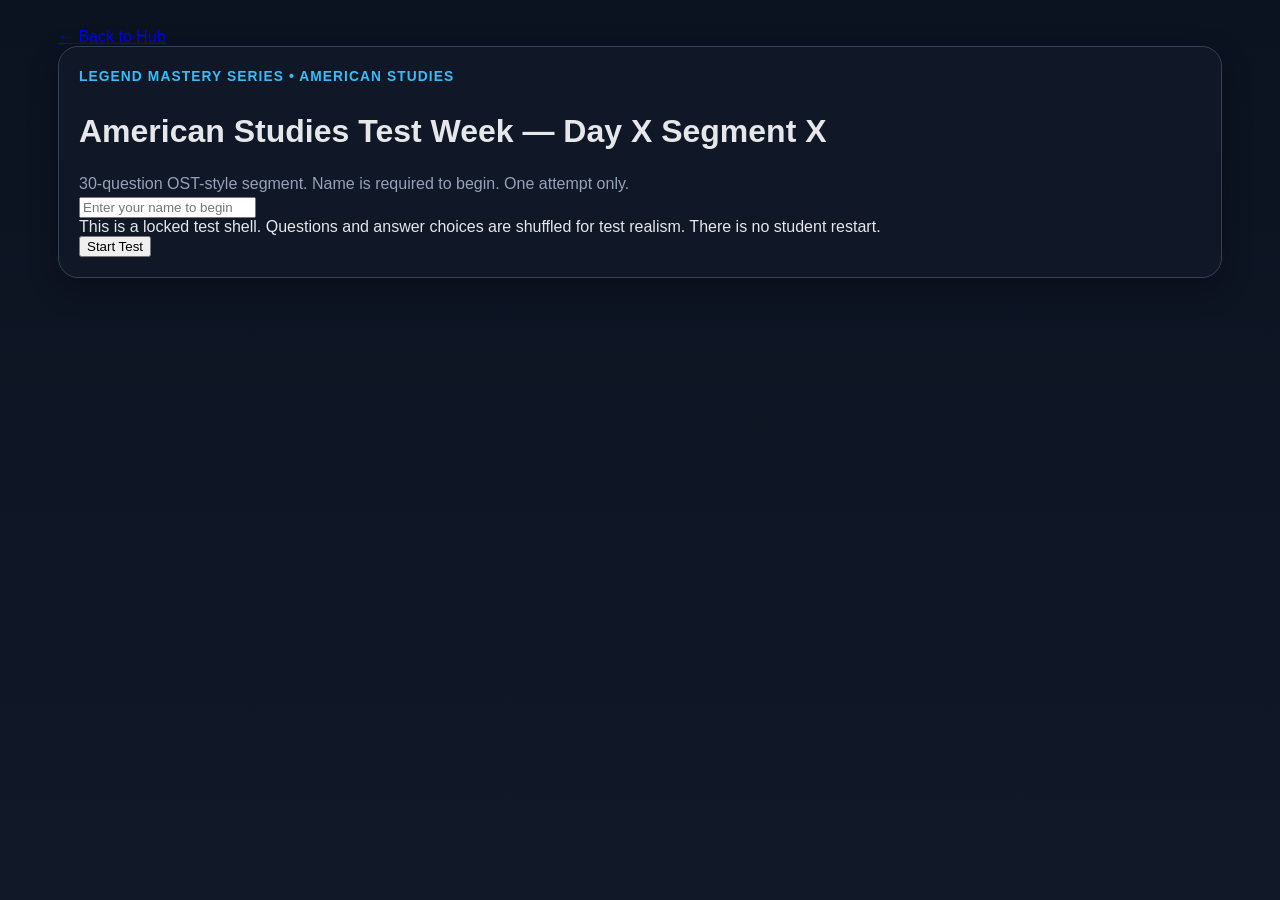
==== commit b11b0fab: "Update day1-segment1.html" ====
--- a/games/day1-segment1.html
+++ b/games/day1-segment1.html
@@ -38,487 +38,14 @@
    - partab
    - matching
 ========================= */
-const BANK = [
+const QUESTION_BANK = [
   {
-    id:"D1S1-Q01",
-    type:"mcq",
+    id:"AMSTUD_TEST_Q01",
     cs:"CS 1",
-    efl:"Analyze and evaluate the credibility of primary and secondary sources.",
-    contentElaboration:"bias, perspective, corroboration",
-    stem:"Which factor would most weaken the credibility of a historical source?",
-    choices:[
-      "It includes exact dates",
-      "It contradicts reliable sources without explanation",
-      "It was written during the event",
-      "It contains direct quotations"
-    ],
-    answer:1,
-    explain:"A source that conflicts with reliable evidence and cannot be corroborated is less credible."
-  },
-  {
-    id:"D1S1-Q02",
-    type:"mcq",
-    cs:"CS 4",
-    efl:"Explain the ideals of the Declaration of Independence.",
-    contentElaboration:"unalienable rights and consent of the governed",
-    stem:"Which idea is most clearly stated in the Declaration of Independence?",
-    choices:[
-      "Government gets power from the consent of the people",
-      "Government should be led by hereditary rulers",
-      "Rights come from Parliament",
-      "Only property owners have liberty"
-    ],
-    answer:0,
-    explain:"The Declaration states that just powers come from the consent of the governed."
-  },
-  {
-    id:"D1S1-Q03",
-    type:"mcq",
-    cs:"CS 8",
-    efl:"Analyze how industrialization transformed the American economy.",
-    contentElaboration:"shift from agrarian to industrial society",
-    stem:"Which development best reflects industrialization in the late 1800s?",
-    choices:[
-      "Growth in factory labor",
-      "Return to hand-made goods",
-      "Decline in transportation networks",
-      "Reduced use of machinery"
-    ],
-    answer:0,
-    explain:"Industrialization increased factory-based work and machine production."
-  },
-  {
-    id:"D1S1-Q04",
-    type:"mcq",
-    cs:"CS 14",
-    efl:"Explain the causes of American imperialism.",
-    contentElaboration:"new markets and strategic interests",
-    stem:"Which factor most encouraged U.S. imperialism in the late 1800s?",
-    choices:[
-      "Desire for overseas markets",
-      "Commitment to isolationism",
-      "Lack of industrial goods",
-      "Need to reduce trade"
-    ],
-    answer:0,
-    explain:"Economic expansion and strategic interests were major causes of imperialism."
-  },
-  {
-    id:"D1S1-Q05",
-    type:"mcq",
-    cs:"CS 22",
-    efl:"Explain the origins of the Cold War.",
-    contentElaboration:"containment",
-    stem:"What was the main goal of the U.S. policy of containment?",
-    choices:[
-      "To spread communism",
-      "To stop the expansion of communism",
-      "To avoid all alliances",
-      "To reduce foreign trade"
-    ],
-    answer:1,
-    explain:"Containment was designed to prevent communism from spreading."
-  },
-  {
-    id:"D1S1-Q06",
-    type:"mcq",
-    cs:"CS 30",
-    efl:"Analyze changes in the modern economy.",
-    contentElaboration:"globalization",
-    stem:"Globalization most directly results in",
-    choices:[
-      "less international trade",
-      "greater economic interdependence",
-      "fewer communication networks",
-      "more isolated national economies"
-    ],
-    answer:1,
-    explain:"Globalization increases ties among world economies."
-  },
-  {
-    id:"D1S1-Q07",
-    type:"dropdown",
-    cs:"CS 2",
-    efl:"Develop a thesis and use evidence to support a position.",
-    contentElaboration:"historical claims supported by evidence",
-    stem:"Choose the strongest thesis statement.",
-    prompt:"Topic: The Northwest Ordinance shaped the future United States.",
-    options:[
-      "The Northwest Ordinance was written in 1787.",
-      "The Northwest Ordinance mattered because it set precedents for statehood, liberty, and education in western territories.",
-      "Territories existed in the United States.",
-      "Many laws were written in early America."
-    ],
-    answer:"The Northwest Ordinance mattered because it set precedents for statehood, liberty, and education in western territories.",
-    explain:"A strong thesis makes a meaningful historical argument, not just a simple fact."
-  },
-  {
-    id:"D1S1-Q08",
-    type:"mcq",
-    cs:"CS 5",
-    efl:"Explain the precedents established by the Northwest Ordinance.",
-    contentElaboration:"statehood, civil liberties, education",
-    stem:"Which was a major precedent of the Northwest Ordinance?",
-    choices:[
-      "Territories could become states",
-      "Only Congress could choose local leaders forever",
-      "Slavery would expand everywhere",
-      "National elections would be suspended"
-    ],
-    answer:0,
-    explain:"The ordinance set a process for territorial growth into statehood."
-  },
-  {
-    id:"D1S1-Q09",
-    type:"mcq",
-    cs:"CS 9",
-    efl:"Explain the causes and effects of immigration, internal migration, and urbanization.",
-    contentElaboration:"urban growth and changing city life",
-    stem:"Which development is most associated with urbanization in the late 1800s?",
-    choices:[
-      "Growth of crowded tenement housing",
-      "Decline of all factory work",
-      "Movement away from cities to farms",
-      "End of immigration"
-    ],
-    answer:0,
-    explain:"Rapid urbanization created crowded cities and tenement housing."
-  },
-  {
-    id:"D1S1-Q10",
-    type:"mcq",
-    cs:"CS 15",
-    efl:"Explain how World War I affected the United States and the world.",
-    contentElaboration:"causes and consequences of World War I",
-    stem:"Which event most directly pushed the United States toward entry into World War I?",
-    choices:[
-      "Zimmermann Telegram",
-      "Dawes Act",
-      "Marshall Plan",
-      "Kansas-Nebraska Act"
-    ],
-    answer:0,
-    explain:"The Zimmermann Telegram helped turn opinion toward war."
-  },
-  {
-    id:"D1S1-Q11",
-    type:"mcq",
-    cs:"CS 23",
-    efl:"Explain key Cold War policies and events.",
-    contentElaboration:"Truman Doctrine and Marshall Plan",
-    stem:"The Marshall Plan was intended mainly to",
-    choices:[
-      "rebuild Europe and limit communism",
-      "end all military alliances",
-      "support isolationism",
-      "promote monarchies in Europe"
-    ],
-    answer:0,
-    explain:"The Marshall Plan provided economic aid to strengthen Europe and resist communism."
-  },
-  {
-    id:"D1S1-Q12",
-    type:"mcq",
-    cs:"CS 31",
-    efl:"Explain how technology and communication affected modern life.",
-    contentElaboration:"technological change and communication",
-    stem:"Which technology most directly increased the speed of mass communication in recent decades?",
-    choices:[
-      "telegraph",
-      "internet",
-      "cotton gin",
-      "steam engine"
-    ],
-    answer:1,
-    explain:"The internet transformed modern communication."
-  },
-  {
-    id:"D1S1-Q13",
-    type:"mcq",
-    cs:"CS 3",
-    efl:"Analyze cause, effect, sequence, and correlation.",
-    contentElaboration:"multiple causation",
-    stem:"Which statement best shows multiple causation?",
-    choices:[
-      "An event always has only one cause",
-      "Migration north resulted from both push factors in the South and pull factors in northern cities",
-      "Only short-term causes matter in history",
-      "Correlation always proves causation"
-    ],
-    answer:1,
-    explain:"Many historical events are caused by multiple factors."
-  },
-  {
-    id:"D1S1-Q14",
-    type:"mcq",
-    cs:"CS 6",
-    efl:"Explain how the Constitution establishes limited government.",
-    contentElaboration:"separation of powers and federalism",
-    stem:"Which feature of the Constitution best reflects limited government?",
-    choices:[
-      "Power is defined and divided",
-      "Leaders may act without limits",
-      "States control foreign policy",
-      "Congress can remove rights at any time"
-    ],
-    answer:0,
-    explain:"Limited government means government power is structured and restricted."
-  },
-  {
-    id:"D1S1-Q15",
-    type:"mcq",
-    cs:"CS 10",
-    efl:"Explain how westward settlement intensified conflict with American Indians.",
-    contentElaboration:"reservation system and conflict",
-    stem:"Which policy most directly forced many American Indians onto designated lands?",
-    choices:[
-      "reservation system",
-      "Marshall Plan",
-      "Lend-Lease Act",
-      "New Deal"
-    ],
-    answer:0,
-    explain:"The reservation system confined many American Indians to set lands."
-  },
-  {
-    id:"D1S1-Q16",
-    type:"mcq",
-    cs:"CS 16",
-    efl:"Explain how postwar prosperity and technology changed American life.",
-    contentElaboration:"consumer culture and suburbanization",
-    stem:"Which development is most closely associated with post-World War II suburban growth?",
-    choices:[
-      "GI Bill and highway expansion",
-      "Homestead Act",
-      "Chinese Exclusion Act",
-      "Treaty of Versailles"
-    ],
-    answer:0,
-    explain:"Federal policies and highways supported suburban expansion after World War II."
-  },
-  {
-    id:"D1S1-Q17",
-    type:"mcq",
-    cs:"CS 24",
-    efl:"Explain how the Cold War affected domestic life.",
-    contentElaboration:"fear of communism and McCarthyism",
-    stem:"Which term is most associated with anti-communist investigations in the United States during the 1950s?",
-    choices:[
-      "McCarthyism",
-      "Populism",
-      "Progressivism",
-      "Reconstruction"
-    ],
-    answer:0,
-    explain:"McCarthyism refers to the anti-communist climate and accusations of the era."
-  },
-  {
-    id:"D1S1-Q18",
-    type:"mcq",
-    cs:"CS 32",
-    efl:"Explain social and demographic changes in recent America.",
-    contentElaboration:"changing population patterns",
-    stem:"Which trend best describes recent demographic change in the United States?",
-    choices:[
-      "greater population diversity",
-      "total end of immigration",
-      "permanent decline of cities everywhere",
-      "disappearance of regional differences"
-    ],
-    answer:0,
-    explain:"Modern America has become increasingly diverse."
-  },
-  {
-    id:"D1S1-Q19",
-    type:"multiselect",
-    cs:"CS 7",
-    efl:"Compare Federalist and Anti-Federalist arguments.",
-    contentElaboration:"Bill of Rights and limited power",
-    stem:"Which two concerns were most closely associated with Anti-Federalists? Select two.",
-    choices:[
-      "A bill of rights was needed",
-      "A strong central government might threaten liberty",
-      "Congress needed more unchecked power",
-      "State governments should be abolished"
-    ],
-    answers:[0,1],
-    explain:"Anti-Federalists feared centralized power and wanted clear protections for liberty."
-  },
-  {
-    id:"D1S1-Q20",
-    type:"mcq",
-    cs:"CS 11",
-    efl:"Explain how racial discrimination was institutionalized after Reconstruction.",
-    contentElaboration:"Jim Crow and Plessy v. Ferguson",
-    stem:"Which Supreme Court case supported segregation under the idea of 'separate but equal'?",
-    choices:[
-      "Brown v. Board of Education",
-      "Plessy v. Ferguson",
-      "Gideon v. Wainwright",
-      "Miranda v. Arizona"
-    ],
-    answer:1,
-    explain:"Plessy v. Ferguson upheld segregation in 1896."
-  },
-  {
-    id:"D1S1-Q21",
-    type:"mcq",
-    cs:"CS 17",
-    efl:"Explain how social and cultural tensions developed in the 1920s.",
-    contentElaboration:"mass culture, nativism, conflict",
-    stem:"Which development best reflects 1920s social change?",
-    choices:[
-      "growth of radio and mass culture",
-      "return to colonial agriculture",
-      "end of all nativist feeling",
-      "elimination of consumer credit"
-    ],
-    answer:0,
-    explain:"Radio and mass media helped shape 1920s culture."
-  },
-  {
-    id:"D1S1-Q22",
-    type:"mcq",
-    cs:"CS 25",
-    efl:"Explain the struggle for racial and gender equality after World War II.",
-    contentElaboration:"civil rights movements",
-    stem:"Which organization is most closely associated with legal challenges to school segregation?",
-    choices:[
-      "NAACP",
-      "AAA",
-      "TVA",
-      "WPA"
-    ],
-    answer:0,
-    explain:"The NAACP played a major role in civil rights litigation."
-  },
-  {
-    id:"D1S1-Q23",
-    type:"mcq",
-    cs:"CS 33",
-    efl:"Explain how domestic and foreign policy issues have shaped recent America.",
-    contentElaboration:"terrorism and security",
-    stem:"Which event most directly led to major debates over national security and civil liberties in the early 2000s?",
-    choices:[
-      "September 11 attacks",
-      "Spanish-American War",
-      "Watergate",
-      "Wounded Knee"
-    ],
-    answer:0,
-    explain:"The September 11 attacks reshaped debate over security and liberty."
-  },
-  {
-    id:"D1S1-Q24",
-    type:"mcq",
-    cs:"CS 12",
-    efl:"Analyze Progressive Era reforms.",
-    contentElaboration:"consumer protection and reform",
-    stem:"Which reform is most closely associated with the Progressive Era?",
-    choices:[
-      "Pure Food and Drug Act",
-      "Alien and Sedition Acts",
-      "Kansas-Nebraska Act",
-      "Neutrality Acts"
-    ],
-    answer:0,
-    explain:"The Progressive Era featured reform laws such as the Pure Food and Drug Act."
-  },
-  {
-    id:"D1S1-Q25",
-    type:"mcq",
-    cs:"CS 18",
-    efl:"Explain the causes of the Great Depression.",
-    contentElaboration:"speculation, debt, bank weakness",
-    stem:"Which factor contributed to the Great Depression?",
-    choices:[
-      "stock market speculation",
-      "strong banking regulation before 1929",
-      "elimination of consumer debt",
-      "balanced global recovery after World War I"
-    ],
-    answer:0,
-    explain:"Speculation and weak financial practices contributed to the crash and depression."
-  },
-  {
-    id:"D1S1-Q26",
-    type:"mcq",
-    cs:"CS 26",
-    efl:"Explain postwar social movements.",
-    contentElaboration:"women, youth, and marginalized groups",
-    stem:"Which movement most directly sought expanded opportunities and equality for women after World War II?",
-    choices:[
-      "women's rights movement",
-      "Know-Nothing movement",
-      "Open Door policy",
-      "containment policy"
-    ],
-    answer:0,
-    explain:"The women's rights movement pushed for broader equality and opportunity."
-  },
-  {
-    id:"D1S1-Q27",
-    type:"mcq",
-    cs:"CS 13",
-    efl:"Explain the causes and consequences of American imperialism.",
-    contentElaboration:"Spanish-American War and expansion",
-    stem:"Which war led the United States to gain overseas territories such as Puerto Rico and Guam?",
-    choices:[
-      "Spanish-American War",
-      "Civil War",
-      "World War I",
-      "Mexican War"
-    ],
-    answer:0,
-    explain:"The Spanish-American War resulted in new U.S. overseas possessions."
-  },
-  {
-    id:"D1S1-Q28",
-    type:"mcq",
-    cs:"CS 19",
-    efl:"Explain the responses of the federal government to the Great Depression.",
-    contentElaboration:"New Deal",
-    stem:"Which program is most closely associated with the New Deal?",
-    choices:[
-      "Social Security",
-      "Marshall Plan",
-      "GI Bill",
-      "Missouri Compromise"
-    ],
-    answer:0,
-    explain:"Social Security was a major New Deal program."
-  },
-  {
-    id:"D1S1-Q29",
-    type:"mcq",
-    cs:"CS 27",
-    efl:"Explain how the Cold War ended.",
-    contentElaboration:"collapse of communist governments",
-    stem:"Which development signaled the decline of Soviet influence in Eastern Europe?",
-    choices:[
-      "fall of the Berlin Wall",
-      "Louisiana Purchase",
-      "Compromise of 1850",
-      "Teapot Dome scandal"
-    ],
-    answer:0,
-    explain:"The fall of the Berlin Wall symbolized weakening Soviet control."
-  },
-  {
-    id:"D1S1-Q30",
-    type:"mcq",
-    cs:"CS 20",
-    efl:"Explain the causes and consequences of World War II.",
-    contentElaboration:"rise of dictators and global conflict",
-    stem:"Which event brought the United States directly into World War II?",
-    choices:[
-      "attack on Pearl Harbor",
-      "Zimmermann Telegram",
-      "sinking of the Lusitania",
-      "fall of the Berlin Wall"
-    ],
-    answer:0,
-    explain:"The Japanese attack on Pearl Harbor led directly to U.S. entry into World War II."
+    type:"mc",
+    stem:"Sample question placeholder",
+    choices:["A","B","C","D"],
+    answer:[0]
   }
 ];
 
@@ -1210,1286 +737,4 @@
 window.teacherUnlockNow = teacherUnlockNow;
 </script>
 </body>
-</html><!doctype html>
-<html lang="en">
-<head>
-  <meta charset="utf-8" />
-  <meta name="viewport" content="width=device-width,initial-scale=1" />
-  <title>Day 1 Segment 1 — American Studies OST Practice</title>
-  <link rel="stylesheet" href="../styles.css" />
-  <style>
-    .topbar{
-      display:flex; flex-wrap:wrap; gap:10px; margin-bottom:18px;
-    }
-    .topbar .pill{
-      background:#0b1220; border:1px solid var(--line); color:#dbeafe;
-    }
-    .back-link{
-      display:inline-flex; align-items:center; gap:8px;
-      margin-bottom:14px; color:#cbd5e1; text-decoration:none; font-weight:700;
-    }
-    .game-panel{
-      background:rgba(17,24,39,.95);
-      border:1px solid var(--line);
-      border-radius:20px;
-      padding:20px;
-      box-shadow:var(--shadow);
-      margin-bottom:18px;
-    }
-    .question-stem{
-      font-size:1.18rem;
-      line-height:1.5;
-      margin-bottom:14px;
-      font-weight:700;
-    }
-    .question-meta{
-      display:flex; flex-wrap:wrap; gap:8px; margin-bottom:14px;
-    }
-    .question-meta .chip{
-      font-size:.82rem;
-    }
-    .choices{
-      display:grid; gap:10px;
-    }
-    .choice-btn{
-      width:100%;
-      text-align:left;
-      background:#0b1220;
-      color:var(--text);
-      border:1px solid var(--line);
-      border-radius:14px;
-      padding:14px 14px;
-      font-size:1rem;
-      cursor:pointer;
-      transition:transform .12s ease, border-color .12s ease, background .12s ease;
-    }
-    .choice-btn:hover{ transform:translateY(-1px); border-color:#60a5fa; }
-    .choice-btn.selected{
-      border-color:#38bdf8;
-      background:#0f2440;
-    }
-    .choice-btn.correct{
-      border-color:#22c55e;
-      background:rgba(34,197,94,.16);
-    }
-    .choice-btn.incorrect{
-      border-color:#ef4444;
-      background:rgba(239,68,68,.16);
-    }
-    .prompt-box{
-      background:#0b1220;
-      border:1px solid var(--line);
-      border-radius:14px;
-      padding:14px;
-      margin-bottom:14px;
-      line-height:1.55;
-      color:#e2e8f0;
-    }
-    .passage{
-      background:#0b1220;
-      border:1px solid var(--line);
-      border-radius:14px;
-      padding:16px;
-      margin-bottom:14px;
-      line-height:1.6;
-      color:#dbeafe;
-      white-space:pre-line;
-    }
-    .inline-label{
-      display:block;
-      font-weight:800;
-      margin-bottom:6px;
-      color:#cbd5e1;
-    }
-    select, .fake-drop{
-      width:100%;
-      padding:12px;
-      border-radius:12px;
-      border:1px solid var(--line);
-      background:#0b1220;
-      color:var(--text);
-      font-size:1rem;
-      margin-bottom:12px;
-    }
-    .multi-note{
-      color:var(--muted);
-      font-size:.95rem;
-      margin-bottom:10px;
-    }
-    .feedback{
-      margin-top:14px;
-      padding:14px;
-      border-radius:14px;
-      border:1px solid var(--line);
-      background:#0b1220;
-      color:#e5e7eb;
-      line-height:1.55;
-      display:none;
-    }
-    .feedback.show{ display:block; }
-    .feedback.good{ border-color:#22c55e; background:rgba(34,197,94,.12); }
-    .feedback.bad{ border-color:#ef4444; background:rgba(239,68,68,.12); }
-    .controls{
-      display:flex; flex-wrap:wrap; gap:10px; margin-top:16px;
-    }
-    .btn-lite{
-      display:inline-flex; align-items:center; justify-content:center;
-      min-height:46px; padding:12px 16px; border-radius:14px;
-      border:1px solid var(--line); background:#0b1220; color:#e2e8f0;
-      font-weight:800; cursor:pointer;
-    }
-    .btn-lite:disabled{
-      opacity:.45; cursor:not-allowed;
-    }
-    .ticket{
-      background:#0b1220;
-      border:1px solid var(--line);
-      border-radius:16px;
-      padding:18px;
-      line-height:1.7;
-    }
-    .hidden{ display:none !important; }
-    .danger{
-      background:#3b0d14 !important; border-color:#7f1d1d !important; color:#fecaca !important;
-    }
-    .success{
-      background:#0d2c1a !important; border-color:#166534 !important; color:#dcfce7 !important;
-    }
-    .tiny{
-      font-size:.9rem; color:var(--muted);
-    }
-    .progress-wrap{
-      width:100%; height:14px; border-radius:999px; overflow:hidden;
-      background:#0b1220; border:1px solid var(--line); margin-top:12px;
-    }
-    .progress-bar{
-      height:100%; width:0%;
-      background:linear-gradient(90deg,#38bdf8,#22c55e);
-      transition:width .2s ease;
-    }
-    .matching-grid{
-      display:grid; gap:12px;
-    }
-    .match-row{
-      background:#0b1220;
-      border:1px solid var(--line);
-      border-radius:14px;
-      padding:12px;
-    }
-    .submit-top{
-      margin-left:auto;
-    }
-  </style>
-</head>
-<body>
-  <div class="wrap" id="app"></div>
-
-<script>
-/* =========================
-   CONFIG
-========================= */
-const WEB_APP_URL = "https://script.google.com/macros/s/AKfycbxs-3yj0_p8rPFP3H3a3E8vv6YXBH6U3ssNs_Wv5JM_Zm_8XwmBwrtaDNpBUfyjKmauOg/exec";
-const TEST_NAME = "Day 1 Segment 1";
-const DAY_LABEL = "Day 1";
-const SEGMENT_LABEL = "Segment 1";
-const TOTAL_QUESTIONS = 30;
-const STORAGE_KEY = "AMHIST_D1S1_STATE_V1";
-
-/* =========================
-   HELPERS
-========================= */
-function escapeHtml(str){
-  return String(str ?? "").replace(/[&<>"']/g, m => ({
-    "&":"&amp;","<":"&lt;",">":"&gt;",'"':"&quot;","'":"&#39;"
-  }[m]));
-}
-function formatDateTime(d){
-  const dt = new Date(d);
-  return dt.toLocaleString();
-}
-function formatRuntime(sec){
-  const s = Math.max(0, Math.floor(sec || 0));
-  const h = Math.floor(s / 3600).toString().padStart(2,"0");
-  const m = Math.floor((s % 3600) / 60).toString().padStart(2,"0");
-  const r = Math.floor(s % 60).toString().padStart(2,"0");
-  return `${h}:${m}:${r}`;
-}
-function hash32(str){
-  let h = 2166136261;
-  for(let i=0;i<str.length;i++){
-    h ^= str.charCodeAt(i);
-    h = Math.imul(h, 16777619);
-  }
-  return h >>> 0;
-}
-function mulberry32(a){
-  return function(){
-    let t = a += 0x6D2B79F5;
-    t = Math.imul(t ^ (t >>> 15), t | 1);
-    t ^= t + Math.imul(t ^ (t >>> 7), t | 61);
-    return ((t ^ (t >>> 14)) >>> 0) / 4294967296;
-  };
-}
-function shuffleSeeded(arr, seedStr){
-  const a = [...arr];
-  const rand = mulberry32(hash32(seedStr));
-  for(let i=a.length-1;i>0;i--){
-    const j = Math.floor(rand() * (i+1));
-    [a[i], a[j]] = [a[j], a[i]];
-  }
-  return a;
-}
-function percent(n, d){
-  return d ? Math.round((n/d)*100) : 0;
-}
-function saveState(){
-  localStorage.setItem(STORAGE_KEY, JSON.stringify({
-    studentName: state.studentName,
-    startedAt: state.startedAt,
-    currentIndex: state.currentIndex,
-    answers: state.answers,
-    completed: state.completed,
-    questionOrder: state.questionOrder,
-    submitted: state.submitted
-  }));
-}
-function clearState(){
-  localStorage.removeItem(STORAGE_KEY);
-}
-function hardRestart(){
-  clearState();
-  location.href = location.pathname + "?r=" + Date.now();
-}
-
-/* =========================
-   QUESTION BANK
-========================= */
-const BANK = [
-  {
-    id:"D1S1-Q01",
-    type:"mcq",
-    cs:"CS 1",
-    efl:"Analyze and evaluate the credibility of primary and secondary sources.",
-    contentElaboration:"bias, perspective, corroboration",
-    stem:"Which factor would most weaken the credibility of a historical source?",
-    choices:[
-      "It includes exact dates",
-      "It contradicts reliable sources without explanation",
-      "It was written during the event",
-      "It contains direct quotations"
-    ],
-    answer:1,
-    explain:"A source that conflicts with reliable evidence and cannot be corroborated is less credible."
-  },
-  {
-    id:"D1S1-Q02",
-    type:"mcq",
-    cs:"CS 4",
-    efl:"Explain the ideals of the Declaration of Independence.",
-    contentElaboration:"unalienable rights and consent of the governed",
-    stem:"Which idea is most clearly stated in the Declaration of Independence?",
-    choices:[
-      "Government gets power from the consent of the people",
-      "Government should be led by hereditary rulers",
-      "Rights come from Parliament",
-      "Only property owners have liberty"
-    ],
-    answer:0,
-    explain:"The Declaration states that just powers come from the consent of the governed."
-  },
-  {
-    id:"D1S1-Q03",
-    type:"mcq",
-    cs:"CS 8",
-    efl:"Analyze how industrialization transformed the American economy.",
-    contentElaboration:"shift from agrarian to industrial society",
-    stem:"Which development best reflects industrialization in the late 1800s?",
-    choices:[
-      "Growth in factory labor",
-      "Return to hand-made goods",
-      "Decline in transportation networks",
-      "Reduced use of machinery"
-    ],
-    answer:0,
-    explain:"Industrialization increased factory-based work and machine production."
-  },
-  {
-    id:"D1S1-Q04",
-    type:"mcq",
-    cs:"CS 14",
-    efl:"Explain the causes of American imperialism.",
-    contentElaboration:"new markets and strategic interests",
-    stem:"Which factor most encouraged U.S. imperialism in the late 1800s?",
-    choices:[
-      "Desire for overseas markets",
-      "Commitment to isolationism",
-      "Lack of industrial goods",
-      "Need to reduce trade"
-    ],
-    answer:0,
-    explain:"Economic expansion and strategic interests were major causes of imperialism."
-  },
-  {
-    id:"D1S1-Q05",
-    type:"mcq",
-    cs:"CS 22",
-    efl:"Explain the origins of the Cold War.",
-    contentElaboration:"containment",
-    stem:"What was the main goal of the U.S. policy of containment?",
-    choices:[
-      "To spread communism",
-      "To stop the expansion of communism",
-      "To avoid all alliances",
-      "To reduce foreign trade"
-    ],
-    answer:1,
-    explain:"Containment was designed to prevent communism from spreading."
-  },
-  {
-    id:"D1S1-Q06",
-    type:"mcq",
-    cs:"CS 30",
-    efl:"Analyze changes in the modern economy.",
-    contentElaboration:"globalization",
-    stem:"Globalization most directly results in",
-    choices:[
-      "less international trade",
-      "greater economic interdependence",
-      "fewer communication networks",
-      "more isolated national economies"
-    ],
-    answer:1,
-    explain:"Globalization increases ties among world economies."
-  },
-  {
-    id:"D1S1-Q07",
-    type:"dropdown",
-    cs:"CS 2",
-    efl:"Develop a thesis and use evidence to support a position.",
-    contentElaboration:"historical claims supported by evidence",
-    stem:"Choose the strongest thesis statement.",
-    prompt:"Topic: The Northwest Ordinance shaped the future United States.",
-    options:[
-      "The Northwest Ordinance was written in 1787.",
-      "The Northwest Ordinance mattered because it set precedents for statehood, liberty, and education in western territories.",
-      "Territories existed in the United States.",
-      "Many laws were written in early America."
-    ],
-    answer:"The Northwest Ordinance mattered because it set precedents for statehood, liberty, and education in western territories.",
-    explain:"A strong thesis makes a meaningful historical argument, not just a simple fact."
-  },
-  {
-    id:"D1S1-Q08",
-    type:"mcq",
-    cs:"CS 5",
-    efl:"Explain the precedents established by the Northwest Ordinance.",
-    contentElaboration:"statehood, civil liberties, education",
-    stem:"Which was a major precedent of the Northwest Ordinance?",
-    choices:[
-      "Territories could become states",
-      "Only Congress could choose local leaders forever",
-      "Slavery would expand everywhere",
-      "National elections would be suspended"
-    ],
-    answer:0,
-    explain:"The ordinance set a process for territorial growth into statehood."
-  },
-  {
-    id:"D1S1-Q09",
-    type:"mcq",
-    cs:"CS 9",
-    efl:"Explain the causes and effects of immigration, internal migration, and urbanization.",
-    contentElaboration:"urban growth and changing city life",
-    stem:"Which development is most associated with urbanization in the late 1800s?",
-    choices:[
-      "Growth of crowded tenement housing",
-      "Decline of all factory work",
-      "Movement away from cities to farms",
-      "End of immigration"
-    ],
-    answer:0,
-    explain:"Rapid urbanization created crowded cities and tenement housing."
-  },
-  {
-    id:"D1S1-Q10",
-    type:"mcq",
-    cs:"CS 15",
-    efl:"Explain how World War I affected the United States and the world.",
-    contentElaboration:"causes and consequences of World War I",
-    stem:"Which event most directly pushed the United States toward entry into World War I?",
-    choices:[
-      "Zimmermann Telegram",
-      "Dawes Act",
-      "Marshall Plan",
-      "Kansas-Nebraska Act"
-    ],
-    answer:0,
-    explain:"The Zimmermann Telegram helped turn opinion toward war."
-  },
-  {
-    id:"D1S1-Q11",
-    type:"mcq",
-    cs:"CS 23",
-    efl:"Explain key Cold War policies and events.",
-    contentElaboration:"Truman Doctrine and Marshall Plan",
-    stem:"The Marshall Plan was intended mainly to",
-    choices:[
-      "rebuild Europe and limit communism",
-      "end all military alliances",
-      "support isolationism",
-      "promote monarchies in Europe"
-    ],
-    answer:0,
-    explain:"The Marshall Plan provided economic aid to strengthen Europe and resist communism."
-  },
-  {
-    id:"D1S1-Q12",
-    type:"mcq",
-    cs:"CS 31",
-    efl:"Explain how technology and communication affected modern life.",
-    contentElaboration:"technological change and communication",
-    stem:"Which technology most directly increased the speed of mass communication in recent decades?",
-    choices:[
-      "telegraph",
-      "internet",
-      "cotton gin",
-      "steam engine"
-    ],
-    answer:1,
-    explain:"The internet transformed modern communication."
-  },
-  {
-    id:"D1S1-Q13",
-    type:"mcq",
-    cs:"CS 3",
-    efl:"Analyze cause, effect, sequence, and correlation.",
-    contentElaboration:"multiple causation",
-    stem:"Which statement best shows multiple causation?",
-    choices:[
-      "An event always has only one cause",
-      "Migration north resulted from both push factors in the South and pull factors in northern cities",
-      "Only short-term causes matter in history",
-      "Correlation always proves causation"
-    ],
-    answer:1,
-    explain:"Many historical events are caused by multiple factors."
-  },
-  {
-    id:"D1S1-Q14",
-    type:"mcq",
-    cs:"CS 6",
-    efl:"Explain how the Constitution establishes limited government.",
-    contentElaboration:"separation of powers and federalism",
-    stem:"Which feature of the Constitution best reflects limited government?",
-    choices:[
-      "Power is defined and divided",
-      "Leaders may act without limits",
-      "States control foreign policy",
-      "Congress can remove rights at any time"
-    ],
-    answer:0,
-    explain:"Limited government means government power is structured and restricted."
-  },
-  {
-    id:"D1S1-Q15",
-    type:"mcq",
-    cs:"CS 10",
-    efl:"Explain how westward settlement intensified conflict with American Indians.",
-    contentElaboration:"reservation system and conflict",
-    stem:"Which policy most directly forced many American Indians onto designated lands?",
-    choices:[
-      "reservation system",
-      "Marshall Plan",
-      "Lend-Lease Act",
-      "New Deal"
-    ],
-    answer:0,
-    explain:"The reservation system confined many American Indians to set lands."
-  },
-  {
-    id:"D1S1-Q16",
-    type:"mcq",
-    cs:"CS 16",
-    efl:"Explain how postwar prosperity and technology changed American life.",
-    contentElaboration:"consumer culture and suburbanization",
-    stem:"Which development is most closely associated with post-World War II suburban growth?",
-    choices:[
-      "GI Bill and highway expansion",
-      "Homestead Act",
-      "Chinese Exclusion Act",
-      "Treaty of Versailles"
-    ],
-    answer:0,
-    explain:"Federal policies and highways supported suburban expansion after World War II."
-  },
-  {
-    id:"D1S1-Q17",
-    type:"mcq",
-    cs:"CS 24",
-    efl:"Explain how the Cold War affected domestic life.",
-    contentElaboration:"fear of communism and McCarthyism",
-    stem:"Which term is most associated with anti-communist investigations in the United States during the 1950s?",
-    choices:[
-      "McCarthyism",
-      "Populism",
-      "Progressivism",
-      "Reconstruction"
-    ],
-    answer:0,
-    explain:"McCarthyism refers to the anti-communist climate and accusations of the era."
-  },
-  {
-    id:"D1S1-Q18",
-    type:"mcq",
-    cs:"CS 32",
-    efl:"Explain social and demographic changes in recent America.",
-    contentElaboration:"changing population patterns",
-    stem:"Which trend best describes recent demographic change in the United States?",
-    choices:[
-      "greater population diversity",
-      "total end of immigration",
-      "permanent decline of cities everywhere",
-      "disappearance of regional differences"
-    ],
-    answer:0,
-    explain:"Modern America has become increasingly diverse."
-  },
-  {
-    id:"D1S1-Q19",
-    type:"multiselect",
-    cs:"CS 7",
-    efl:"Compare Federalist and Anti-Federalist arguments.",
-    contentElaboration:"Bill of Rights and limited power",
-    stem:"Which two concerns were most closely associated with Anti-Federalists? Select two.",
-    choices:[
-      "A bill of rights was needed",
-      "A strong central government might threaten liberty",
-      "Congress needed more unchecked power",
-      "State governments should be abolished"
-    ],
-    answers:[0,1],
-    explain:"Anti-Federalists feared centralized power and wanted clear protections for liberty."
-  },
-  {
-    id:"D1S1-Q20",
-    type:"mcq",
-    cs:"CS 11",
-    efl:"Explain how racial discrimination was institutionalized after Reconstruction.",
-    contentElaboration:"Jim Crow and Plessy v. Ferguson",
-    stem:"Which Supreme Court case supported segregation under the idea of 'separate but equal'?",
-    choices:[
-      "Brown v. Board of Education",
-      "Plessy v. Ferguson",
-      "Gideon v. Wainwright",
-      "Miranda v. Arizona"
-    ],
-    answer:1,
-    explain:"Plessy v. Ferguson upheld segregation in 1896."
-  },
-  {
-    id:"D1S1-Q21",
-    type:"mcq",
-    cs:"CS 17",
-    efl:"Explain how social and cultural tensions developed in the 1920s.",
-    contentElaboration:"mass culture, nativism, conflict",
-    stem:"Which development best reflects 1920s social change?",
-    choices:[
-      "growth of radio and mass culture",
-      "return to colonial agriculture",
-      "end of all nativist feeling",
-      "elimination of consumer credit"
-    ],
-    answer:0,
-    explain:"Radio and mass media helped shape 1920s culture."
-  },
-  {
-    id:"D1S1-Q22",
-    type:"mcq",
-    cs:"CS 25",
-    efl:"Explain the struggle for racial and gender equality after World War II.",
-    contentElaboration:"civil rights movements",
-    stem:"Which organization is most closely associated with legal challenges to school segregation?",
-    choices:[
-      "NAACP",
-      "AAA",
-      "TVA",
-      "WPA"
-    ],
-    answer:0,
-    explain:"The NAACP played a major role in civil rights litigation."
-  },
-  {
-    id:"D1S1-Q23",
-    type:"mcq",
-    cs:"CS 33",
-    efl:"Explain how domestic and foreign policy issues have shaped recent America.",
-    contentElaboration:"terrorism and security",
-    stem:"Which event most directly led to major debates over national security and civil liberties in the early 2000s?",
-    choices:[
-      "September 11 attacks",
-      "Spanish-American War",
-      "Watergate",
-      "Wounded Knee"
-    ],
-    answer:0,
-    explain:"The September 11 attacks reshaped debate over security and liberty."
-  },
-  {
-    id:"D1S1-Q24",
-    type:"mcq",
-    cs:"CS 12",
-    efl:"Analyze Progressive Era reforms.",
-    contentElaboration:"consumer protection and reform",
-    stem:"Which reform is most closely associated with the Progressive Era?",
-    choices:[
-      "Pure Food and Drug Act",
-      "Alien and Sedition Acts",
-      "Kansas-Nebraska Act",
-      "Neutrality Acts"
-    ],
-    answer:0,
-    explain:"The Progressive Era featured reform laws such as the Pure Food and Drug Act."
-  },
-  {
-    id:"D1S1-Q25",
-    type:"mcq",
-    cs:"CS 18",
-    efl:"Explain the causes of the Great Depression.",
-    contentElaboration:"speculation, debt, bank weakness",
-    stem:"Which factor contributed to the Great Depression?",
-    choices:[
-      "stock market speculation",
-      "strong banking regulation before 1929",
-      "elimination of consumer debt",
-      "balanced global recovery after World War I"
-    ],
-    answer:0,
-    explain:"Speculation and weak financial practices contributed to the crash and depression."
-  },
-  {
-    id:"D1S1-Q26",
-    type:"mcq",
-    cs:"CS 26",
-    efl:"Explain postwar social movements.",
-    contentElaboration:"women, youth, and marginalized groups",
-    stem:"Which movement most directly sought expanded opportunities and equality for women after World War II?",
-    choices:[
-      "women's rights movement",
-      "Know-Nothing movement",
-      "Open Door policy",
-      "containment policy"
-    ],
-    answer:0,
-    explain:"The women's rights movement pushed for broader equality and opportunity."
-  },
-  {
-    id:"D1S1-Q27",
-    type:"mcq",
-    cs:"CS 13",
-    efl:"Explain the causes and consequences of American imperialism.",
-    contentElaboration:"Spanish-American War and expansion",
-    stem:"Which war led the United States to gain overseas territories such as Puerto Rico and Guam?",
-    choices:[
-      "Spanish-American War",
-      "Civil War",
-      "World War I",
-      "Mexican War"
-    ],
-    answer:0,
-    explain:"The Spanish-American War resulted in new U.S. overseas possessions."
-  },
-  {
-    id:"D1S1-Q28",
-    type:"mcq",
-    cs:"CS 19",
-    efl:"Explain the responses of the federal government to the Great Depression.",
-    contentElaboration:"New Deal",
-    stem:"Which program is most closely associated with the New Deal?",
-    choices:[
-      "Social Security",
-      "Marshall Plan",
-      "GI Bill",
-      "Missouri Compromise"
-    ],
-    answer:0,
-    explain:"Social Security was a major New Deal program."
-  },
-  {
-    id:"D1S1-Q29",
-    type:"mcq",
-    cs:"CS 27",
-    efl:"Explain how the Cold War ended.",
-    contentElaboration:"collapse of communist governments",
-    stem:"Which development signaled the decline of Soviet influence in Eastern Europe?",
-    choices:[
-      "fall of the Berlin Wall",
-      "Louisiana Purchase",
-      "Compromise of 1850",
-      "Teapot Dome scandal"
-    ],
-    answer:0,
-    explain:"The fall of the Berlin Wall symbolized weakening Soviet control."
-  },
-  {
-    id:"D1S1-Q30",
-    type:"mcq",
-    cs:"CS 20",
-    efl:"Explain the causes and consequences of World War II.",
-    contentElaboration:"rise of dictators and global conflict",
-    stem:"Which event brought the United States directly into World War II?",
-    choices:[
-      "attack on Pearl Harbor",
-      "Zimmermann Telegram",
-      "sinking of the Lusitania",
-      "fall of the Berlin Wall"
-    ],
-    answer:0,
-    explain:"The Japanese attack on Pearl Harbor led directly to U.S. entry into World War II."
-  }
-];
-/* =========================
-   STATE
-========================= */
-const state = {
-  studentName: "",
-  startedAt: null,
-  currentIndex: 0,
-  answers: {},
-  completed: false,
-  submitted: false,
-  questionOrder: [],
-  ticker: null
-};
-
-function buildQuestionOrder(name, startedAt){
-  const baseSeed = `${name}|${startedAt}|${TEST_NAME}`;
-  const ids = BANK.map(q => q.id);
-  return shuffleSeeded(ids, baseSeed);
-}
-function getQuestionById(id){
-  return BANK.find(q => q.id === id);
-}
-function getCurrentQuestion(){
-  return getQuestionById(state.questionOrder[state.currentIndex]);
-}
-function answeredCount(){
-  return Object.keys(state.answers).length;
-}
-function correctCount(){
-  return BANK.reduce((sum, q) => {
-    const rec = state.answers[q.id];
-    return sum + ((rec && rec.correct) ? 1 : 0);
-  }, 0);
-}
-function accuracyPct(){
-  return percent(correctCount(), answeredCount());
-}
-
-/* =========================
-   RENDER
-========================= */
-function render(){
-  const app = document.getElementById("app");
-  if(!state.studentName || !state.startedAt){
-    app.innerHTML = renderStart();
-    bindStart();
-    return;
-  }
-  if(state.completed){
-    app.innerHTML = renderComplete();
-    bindComplete();
-    return;
-  }
-  app.innerHTML = renderQuestion();
-  bindQuestion();
-}
-function renderStart(){
-  return `
-    <a class="back-link" href="../index.html">← Back to Hub</a>
-
-    <section class="hero">
-      <div class="kicker">LEGEND — AMERICAN STUDIES OST PRACTICE</div>
-      <h1>${TEST_NAME}</h1>
-      <p class="sub">
-        30 OST-style items. Segment 1 emphasizes recognition, source reading, and evidence use.
-        Question types include standard MCQ, multi-select, dropdown, passage-based items, Part A/Part B,
-        and matching-style interactions.
-      </p>
-      <div class="pills">
-        <span class="pill">30 questions</span>
-        <span class="pill">Segment 1</span>
-        <span class="pill">Source-reading emphasis</span>
-        <span class="pill">Apps Script connected</span>
-      </div>
-    </section>
-
-    <section class="game-panel">
-      <h2 style="margin-top:0;">Directions</h2>
-      <div class="prompt-box">
-        Enter your name to begin. Use the item type shown on each question carefully:
-        some questions require one answer, some require two answers, and some require choosing
-        a matching or dropdown response. When finished, click <strong>Submit Test</strong> to send
-        your results to the spreadsheet and generate your submission ticket.
-      </div>
-
-      <label class="inline-label" for="studentName">Student Name</label>
-      <input id="studentName" type="text" class="fake-drop" placeholder="Enter your name to begin" />
-
-      <div class="controls">
-        <button class="btn" id="beginBtn">Begin Test</button>
-        <a class="btn secondary" href="../index.html">Back to Hub</a>
-      </div>
-      <p class="tiny" style="margin-top:12px;">
-        Progress in this browser will persist until you submit or restart.
-      </p>
-    </section>
-  `;
-}
-function renderQuestion(){
-  const q = getCurrentQuestion();
-  const runtime = Math.floor((Date.now() - new Date(state.startedAt).getTime()) / 1000);
-  const answered = answeredCount();
-  const progress = percent(state.currentIndex, TOTAL_QUESTIONS);
-  const topSubmitDisabled = answered === 0 ? "disabled" : "";
-
-  return `
-    <a class="back-link" href="../index.html">← Back to Hub</a>
-
-    <div class="topbar">
-      <span class="pill">Name: ${escapeHtml(state.studentName)}</span>
-      <span class="pill">Day: ${DAY_LABEL}</span>
-      <span class="pill">Segment: ${SEGMENT_LABEL}</span>
-      <span class="pill">Progress: ${Math.min(state.currentIndex + 1, TOTAL_QUESTIONS)} / ${TOTAL_QUESTIONS}</span>
-      <span class="pill">Answered: ${answered}</span>
-      <span class="pill">Accuracy: ${accuracyPct()}%</span>
-      <span class="pill">Runtime: <span id="runtimeText">${formatRuntime(runtime)}</span></span>
-      <button class="btn-lite submit-top" id="submitTopBtn" ${topSubmitDisabled}>Submit Test</button>
-      <button class="btn-lite danger" id="restartTopBtn">Restart Test</button>
-    </div>
-
-    <section class="game-panel">
-      <div class="question-meta">
-        <span class="chip">${escapeHtml(q.cs)}</span>
-        <span class="chip">${escapeHtml(q.type)}</span>
-        <span class="chip">Question ${state.currentIndex + 1} of ${TOTAL_QUESTIONS}</span>
-      </div>
-
-      <div class="progress-wrap">
-        <div class="progress-bar" style="width:${progress}%"></div>
-      </div>
-
-      ${renderQuestionBody(q)}
-
-      <div class="feedback" id="feedbackBox"></div>
-
-      <div class="controls">
-        <button class="btn" id="checkBtn">Check Answer</button>
-        <button class="btn-lite" id="nextBtn" disabled>Next</button>
-        <button class="btn-lite danger" id="restartBtn">Restart Test</button>
-      </div>
-    </section>
-  `;
-}
-function renderQuestionBody(q){
-  let html = `<div class="question-stem">${escapeHtml(q.stem)}</div>`;
-
-  if(q.passage){
-    html += `<div class="passage">${escapeHtml(q.passage)}</div>`;
-  }
-  if(q.prompt){
-    html += `<div class="prompt-box">${escapeHtml(q.prompt)}</div>`;
-  }
-
-  if(q.type === "mcq" || q.type === "passage-mcq"){
-    html += `<div class="choices">`;
-    q.choices.forEach((c, i) => {
-      html += `<button class="choice-btn" data-choice="${i}"><strong>${String.fromCharCode(65+i)}.</strong> ${escapeHtml(c)}</button>`;
-    });
-    html += `</div>`;
-  }
-
-  if(q.type === "multiselect"){
-    html += `<div class="multi-note">Select all correct answers, then click Check Answer.</div><div class="choices">`;
-    q.choices.forEach((c, i) => {
-      html += `<button class="choice-btn multi" data-choice="${i}"><strong>${String.fromCharCode(65+i)}.</strong> ${escapeHtml(c)}</button>`;
-    });
-    html += `</div>`;
-  }
-
-  if(q.type === "dropdown"){
-    html += `
-      <label class="inline-label" for="dropdownAnswer">Choose one answer</label>
-      <select id="dropdownAnswer">
-        <option value="">-- Select an answer --</option>
-        ${q.options.map(opt => `<option value="${escapeHtml(opt)}">${escapeHtml(opt)}</option>`).join("")}
-      </select>
-    `;
-  }
-
-  if(q.type === "partab"){
-    html += `
-      <div class="prompt-box"><strong>${escapeHtml(q.partA.stem)}</strong></div>
-      <div class="choices" id="partAChoices">
-        ${q.partA.choices.map((c, i) => `
-          <button class="choice-btn partA" data-part="A" data-choice="${i}">
-            <strong>${String.fromCharCode(65+i)}.</strong> ${escapeHtml(c)}
-          </button>`).join("")}
-      </div>
-
-      <div class="prompt-box" style="margin-top:14px;"><strong>${escapeHtml(q.partB.stem)}</strong></div>
-      <div class="choices" id="partBChoices">
-        ${q.partB.choices.map((c, i) => `
-          <button class="choice-btn partB" data-part="B" data-choice="${i}">
-            <strong>${String.fromCharCode(65+i)}.</strong> ${escapeHtml(c)}
-          </button>`).join("")}
-      </div>
-    `;
-  }
-
-  if(q.type === "matching"){
-    html += `<div class="multi-note">Use the dropdowns to match each item.</div><div class="matching-grid">`;
-    q.left.forEach((leftText, idx) => {
-      html += `
-        <div class="match-row">
-          <div class="inline-label">${idx + 1}. ${escapeHtml(leftText)}</div>
-          <select class="match-select" data-index="${idx}">
-            <option value="">-- Match to result --</option>
-            ${q.right.map((r, ridx) => `<option value="${ridx}">${escapeHtml(r)}</option>`).join("")}
-          </select>
-        </div>
-      `;
-    });
-    html += `</div>`;
-  }
-
-  return html;
-}
-function renderComplete(){
-  const started = new Date(state.startedAt);
-  const submitted = new Date();
-  const runtime = Math.floor((submitted.getTime() - started.getTime()) / 1000);
-  const score = correctCount();
-  const acc = percent(score, TOTAL_QUESTIONS);
-  const passed = acc >= 80 ? "PASSING PRACTICE" : "RETEACH NEEDED";
-
-  return `
-    <a class="back-link" href="../index.html">← Back to Hub</a>
-
-    <section class="hero">
-      <div class="kicker">Submission Ticket</div>
-      <h1>${TEST_NAME} Complete</h1>
-      <p class="sub">
-        Results have ${state.submitted ? "been submitted to the spreadsheet" : "not been submitted successfully yet"}.
-      </p>
-    </section>
-
-    <section class="game-panel">
-      <div class="ticket">
-        <div><strong>Name:</strong> ${escapeHtml(state.studentName)}</div>
-        <div><strong>Date:</strong> ${new Date().toLocaleDateString()}</div>
-        <div><strong>Started:</strong> ${formatDateTime(started)}</div>
-        <div><strong>Submitted:</strong> ${formatDateTime(submitted)}</div>
-        <div><strong>Runtime:</strong> ${formatRuntime(runtime)}</div>
-        <div><strong>Score:</strong> ${score} / ${TOTAL_QUESTIONS}</div>
-        <div><strong>Accuracy:</strong> ${acc}%</div>
-        <div><strong>Result:</strong> ${passed}</div>
-      </div>
-
-      <div class="controls">
-        <button class="btn-lite danger" id="restartAfterBtn">Restart Test</button>
-        <a class="btn secondary" href="../index.html">Back to Hub</a>
-      </div>
-    </section>
-  `;
-}
-
-/* =========================
-   BIND
-========================= */
-function bindStart(){
-  document.getElementById("beginBtn").addEventListener("click", () => {
-    const name = document.getElementById("studentName").value.trim();
-    if(!name){
-      alert("Enter your name to begin.");
-      return;
-    }
-    state.studentName = name;
-    state.startedAt = new Date().toISOString();
-    state.currentIndex = 0;
-    state.answers = {};
-    state.completed = false;
-    state.submitted = false;
-    state.questionOrder = buildQuestionOrder(name, state.startedAt);
-    saveState();
-    render();
-    startTicker();
-  });
-}
-function bindComplete(){
-  document.getElementById("restartAfterBtn").addEventListener("click", hardRestart);
-}
-function bindQuestion(){
-  const q = getCurrentQuestion();
-  document.getElementById("restartTopBtn").addEventListener("click", hardRestart);
-  document.getElementById("restartBtn").addEventListener("click", hardRestart);
-
-  const submitTopBtn = document.getElementById("submitTopBtn");
-  if(submitTopBtn){
-    submitTopBtn.addEventListener("click", async () => {
-      if(answeredCount() === 0) return;
-      const ok = confirm("Submit the test now? Any unanswered questions will count as incorrect.");
-      if(!ok) return;
-      await finalizeSubmission();
-    });
-  }
-
-  if(q.type === "mcq" || q.type === "passage-mcq"){
-    document.querySelectorAll(".choice-btn[data-choice]").forEach(btn => {
-      btn.addEventListener("click", () => {
-        document.querySelectorAll(".choice-btn[data-choice]").forEach(b => b.classList.remove("selected"));
-        btn.classList.add("selected");
-      });
-    });
-  }
-
-  if(q.type === "multiselect"){
-    document.querySelectorAll(".choice-btn.multi").forEach(btn => {
-      btn.addEventListener("click", () => btn.classList.toggle("selected"));
-    });
-  }
-
-  if(q.type === "partab"){
-    document.querySelectorAll(".choice-btn.partA").forEach(btn => {
-      btn.addEventListener("click", () => {
-        document.querySelectorAll(".choice-btn.partA").forEach(b => b.classList.remove("selected"));
-        btn.classList.add("selected");
-      });
-    });
-    document.querySelectorAll(".choice-btn.partB").forEach(btn => {
-      btn.addEventListener("click", () => {
-        document.querySelectorAll(".choice-btn.partB").forEach(b => b.classList.remove("selected"));
-        btn.classList.add("selected");
-      });
-    });
-  }
-
-  document.getElementById("checkBtn").addEventListener("click", () => handleCheck(q));
-  document.getElementById("nextBtn").addEventListener("click", () => {
-    if(state.currentIndex < TOTAL_QUESTIONS - 1){
-      state.currentIndex++;
-      saveState();
-      render();
-    }else{
-      finalizeSubmission();
-    }
-  });
-
-  startTicker();
-}
-function showFeedback(ok, html){
-  const box = document.getElementById("feedbackBox");
-  box.className = `feedback show ${ok ? "good" : "bad"}`;
-  box.innerHTML = html;
-}
-function lockQuestion(){
-  document.querySelectorAll(".choice-btn, select").forEach(el => el.disabled = true);
-  document.getElementById("checkBtn").disabled = true;
-  document.getElementById("nextBtn").disabled = false;
-}
-function markSingleChoices(correctIndex, selectedIndex){
-  document.querySelectorAll(".choice-btn[data-choice]").forEach(btn => {
-    const i = Number(btn.dataset.choice);
-    if(i === correctIndex) btn.classList.add("correct");
-    if(i === selectedIndex && i !== correctIndex) btn.classList.add("incorrect");
-  });
-}
-function arraysEqualUnordered(a,b){
-  if(a.length !== b.length) return false;
-  const sa = [...a].sort((x,y)=>x-y);
-  const sb = [...b].sort((x,y)=>x-y);
-  return sa.every((v,i)=>v===sb[i]);
-}
-function handleCheck(q){
-  let correct = false;
-  let responseData = null;
-
-  if(q.type === "mcq" || q.type === "passage-mcq"){
-    const selected = document.querySelector(".choice-btn.selected");
-    if(!selected){
-      alert("Choose an answer.");
-      return;
-    }
-    const idx = Number(selected.dataset.choice);
-    correct = idx === q.answer;
-    responseData = { selected: idx };
-    markSingleChoices(q.answer, idx);
-  }
-
-  if(q.type === "multiselect"){
-    const selected = [...document.querySelectorAll(".choice-btn.multi.selected")].map(b => Number(b.dataset.choice));
-    if(!selected.length){
-      alert("Select your answer choices.");
-      return;
-    }
-    correct = arraysEqualUnordered(selected, q.answers);
-    responseData = { selected };
-    document.querySelectorAll(".choice-btn.multi").forEach(btn => {
-      const i = Number(btn.dataset.choice);
-      if(q.answers.includes(i)) btn.classList.add("correct");
-      if(selected.includes(i) && !q.answers.includes(i)) btn.classList.add("incorrect");
-    });
-  }
-
-  if(q.type === "dropdown"){
-    const selected = document.getElementById("dropdownAnswer").value;
-    if(!selected){
-      alert("Choose an answer.");
-      return;
-    }
-    correct = selected === q.answer;
-    responseData = { selected };
-  }
-
-  if(q.type === "partab"){
-    const a = document.querySelector(".choice-btn.partA.selected");
-    const b = document.querySelector(".choice-btn.partB.selected");
-    if(!a || !b){
-      alert("Answer both Part A and Part B.");
-      return;
-    }
-    const aIdx = Number(a.dataset.choice);
-    const bIdx = Number(b.dataset.choice);
-    correct = aIdx === q.partA.answer && bIdx === q.partB.answer;
-    responseData = { partA: aIdx, partB: bIdx };
-
-    document.querySelectorAll(".choice-btn.partA").forEach(btn => {
-      const i = Number(btn.dataset.choice);
-      if(i === q.partA.answer) btn.classList.add("correct");
-      if(i === aIdx && i !== q.partA.answer) btn.classList.add("incorrect");
-    });
-    document.querySelectorAll(".choice-btn.partB").forEach(btn => {
-      const i = Number(btn.dataset.choice);
-      if(i === q.partB.answer) btn.classList.add("correct");
-      if(i === bIdx && i !== q.partB.answer) btn.classList.add("incorrect");
-    });
-  }
-
-  if(q.type === "matching"){
-    const selected = [...document.querySelectorAll(".match-select")].map(s => s.value === "" ? "" : Number(s.value));
-    if(selected.some(v => v === "")){
-      alert("Complete all matches.");
-      return;
-    }
-    correct = selected.every((v, i) => v === q.answers[i]);
-    responseData = { selected };
-  }
-
-  state.answers[q.id] = {
-    correct,
-    responseData
-  };
-  saveState();
-
-  showFeedback(
-    correct,
-    `<strong>${correct ? "Correct." : "Incorrect."}</strong> ${escapeHtml(q.explain)}`
-  );
-  lockQuestion();
-}
-
-/* =========================
-   SUBMISSION
-========================= */
-function buildSubmissionPayload(){
-  const submittedAt = new Date().toISOString();
-  const runtimeSeconds = Math.floor((Date.now() - new Date(state.startedAt).getTime()) / 1000);
-
-  const questions = BANK.map(q => {
-    const rec = state.answers[q.id];
-    return {
-      id: q.id,
-      type: q.type,
-      cs: q.cs,
-      efl: q.efl,
-      contentElaboration: q.contentElaboration,
-      correct: !!(rec && rec.correct)
-    };
-  });
-
-  const score = correctCount();
-  return {
-    studentName: state.studentName,
-    testName: TEST_NAME,
-    day: DAY_LABEL,
-    segment: SEGMENT_LABEL,
-    startedAt: state.startedAt,
-    submittedAt,
-    runtimeSeconds,
-    score,
-    total: TOTAL_QUESTIONS,
-    accuracy: TOTAL_QUESTIONS ? score / TOTAL_QUESTIONS : 0,
-    questions
-  };
-}
-async function finalizeSubmission(){
-  state.completed = true;
-
-  try{
-    const payload = buildSubmissionPayload();
-    const res = await fetch(WEB_APP_URL, {
-      method:"POST",
-      headers:{ "Content-Type":"text/plain;charset=utf-8" },
-      body: JSON.stringify(payload)
-    });
-    const data = await res.json().catch(() => ({}));
-    state.submitted = !!data.ok;
-  }catch(err){
-    state.submitted = false;
-  }
-
-  saveState();
-  render();
-}
-
-/* =========================
-   TICKER + BOOT
-========================= */
-function startTicker(){
-  if(state.ticker) clearInterval(state.ticker);
-  const runtimeNode = document.getElementById("runtimeText");
-  if(!runtimeNode) return;
-  state.ticker = setInterval(() => {
-    const sec = Math.floor((Date.now() - new Date(state.startedAt).getTime()) / 1000);
-    const node = document.getElementById("runtimeText");
-    if(node) node.textContent = formatRuntime(sec);
-  }, 1000);
-}
-function boot(){
-  const saved = localStorage.getItem(STORAGE_KEY);
-  if(saved){
-    try{
-      const parsed = JSON.parse(saved);
-      if(parsed && parsed.studentName && parsed.startedAt){
-        state.studentName = parsed.studentName;
-        state.startedAt = parsed.startedAt;
-        state.currentIndex = parsed.currentIndex || 0;
-        state.answers = parsed.answers || {};
-        state.completed = !!parsed.completed;
-        state.submitted = !!parsed.submitted;
-        state.questionOrder = Array.isArray(parsed.questionOrder) && parsed.questionOrder.length === TOTAL_QUESTIONS
-          ? parsed.questionOrder
-          : buildQuestionOrder(parsed.studentName, parsed.startedAt);
-      }
-    }catch(err){}
-  }
-  render();
-}
-window.addEventListener("pageshow", e => {
-  if(e.persisted){
-    boot();
-  }
-});
-boot();
-</script>
-</body>
 </html>
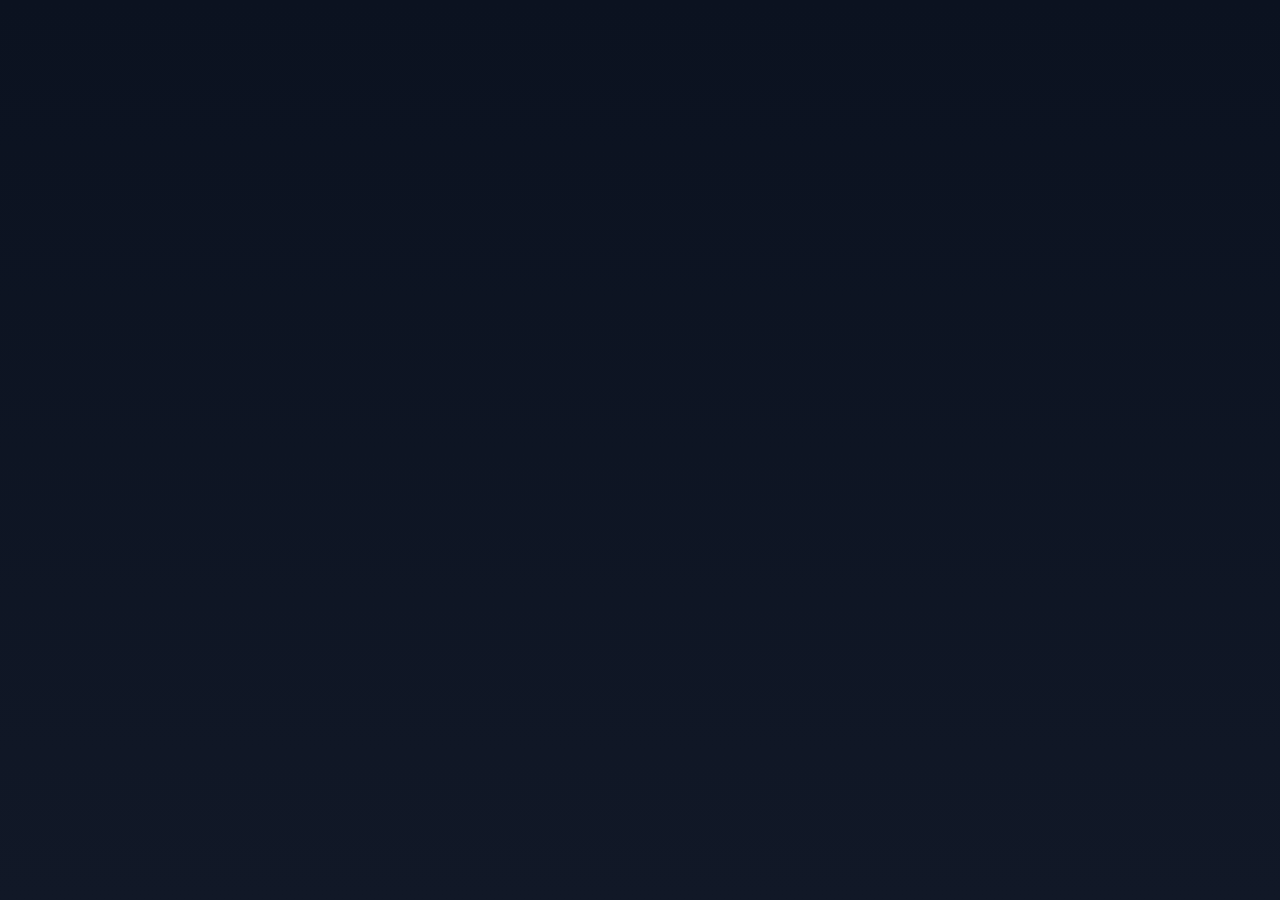
==== commit 6d03448b: "Update day1-segment1.html" ====
--- a/games/day1-segment1.html
+++ b/games/day1-segment1.html
@@ -39,15 +39,489 @@
    - matching
 ========================= */
 const QUESTION_BANK = [
-  {
-    id:"AMSTUD_TEST_Q01",
+ {
+    id:"D1S1-Q01",
+    type:"mcq",
     cs:"CS 1",
-    type:"mc",
-    stem:"Sample question placeholder",
-    choices:["A","B","C","D"],
-    answer:[0]
+    efl:"Analyze and evaluate the credibility of primary and secondary sources.",
+    contentElaboration:"bias, perspective, corroboration",
+    stem:"Which factor would most weaken the credibility of a historical source?",
+    choices:[
+      "It includes exact dates",
+      "It contradicts reliable sources without explanation",
+      "It was written during the event",
+      "It contains direct quotations"
+    ],
+    answer:1,
+    explain:"A source that conflicts with reliable evidence and cannot be corroborated is less credible."
+  },
+  {
+    id:"D1S1-Q02",
+    type:"mcq",
+    cs:"CS 4",
+    efl:"Explain the ideals of the Declaration of Independence.",
+    contentElaboration:"unalienable rights and consent of the governed",
+    stem:"Which idea is most clearly stated in the Declaration of Independence?",
+    choices:[
+      "Government gets power from the consent of the people",
+      "Government should be led by hereditary rulers",
+      "Rights come from Parliament",
+      "Only property owners have liberty"
+    ],
+    answer:0,
+    explain:"The Declaration states that just powers come from the consent of the governed."
+  },
+  {
+    id:"D1S1-Q03",
+    type:"mcq",
+    cs:"CS 8",
+    efl:"Analyze how industrialization transformed the American economy.",
+    contentElaboration:"shift from agrarian to industrial society",
+    stem:"Which development best reflects industrialization in the late 1800s?",
+    choices:[
+      "Growth in factory labor",
+      "Return to hand-made goods",
+      "Decline in transportation networks",
+      "Reduced use of machinery"
+    ],
+    answer:0,
+    explain:"Industrialization increased factory-based work and machine production."
+  },
+  {
+    id:"D1S1-Q04",
+    type:"mcq",
+    cs:"CS 14",
+    efl:"Explain the causes of American imperialism.",
+    contentElaboration:"new markets and strategic interests",
+    stem:"Which factor most encouraged U.S. imperialism in the late 1800s?",
+    choices:[
+      "Desire for overseas markets",
+      "Commitment to isolationism",
+      "Lack of industrial goods",
+      "Need to reduce trade"
+    ],
+    answer:0,
+    explain:"Economic expansion and strategic interests were major causes of imperialism."
+  },
+  {
+    id:"D1S1-Q05",
+    type:"mcq",
+    cs:"CS 22",
+    efl:"Explain the origins of the Cold War.",
+    contentElaboration:"containment",
+    stem:"What was the main goal of the U.S. policy of containment?",
+    choices:[
+      "To spread communism",
+      "To stop the expansion of communism",
+      "To avoid all alliances",
+      "To reduce foreign trade"
+    ],
+    answer:1,
+    explain:"Containment was designed to prevent communism from spreading."
+  },
+  {
+    id:"D1S1-Q06",
+    type:"mcq",
+    cs:"CS 30",
+    efl:"Analyze changes in the modern economy.",
+    contentElaboration:"globalization",
+    stem:"Globalization most directly results in",
+    choices:[
+      "less international trade",
+      "greater economic interdependence",
+      "fewer communication networks",
+      "more isolated national economies"
+    ],
+    answer:1,
+    explain:"Globalization increases ties among world economies."
+  },
+  {
+    id:"D1S1-Q07",
+    type:"dropdown",
+    cs:"CS 2",
+    efl:"Develop a thesis and use evidence to support a position.",
+    contentElaboration:"historical claims supported by evidence",
+    stem:"Choose the strongest thesis statement.",
+    prompt:"Topic: The Northwest Ordinance shaped the future United States.",
+    options:[
+      "The Northwest Ordinance was written in 1787.",
+      "The Northwest Ordinance mattered because it set precedents for statehood, liberty, and education in western territories.",
+      "Territories existed in the United States.",
+      "Many laws were written in early America."
+    ],
+    answer:"The Northwest Ordinance mattered because it set precedents for statehood, liberty, and education in western territories.",
+    explain:"A strong thesis makes a meaningful historical argument, not just a simple fact."
+  },
+  {
+    id:"D1S1-Q08",
+    type:"mcq",
+    cs:"CS 5",
+    efl:"Explain the precedents established by the Northwest Ordinance.",
+    contentElaboration:"statehood, civil liberties, education",
+    stem:"Which was a major precedent of the Northwest Ordinance?",
+    choices:[
+      "Territories could become states",
+      "Only Congress could choose local leaders forever",
+      "Slavery would expand everywhere",
+      "National elections would be suspended"
+    ],
+    answer:0,
+    explain:"The ordinance set a process for territorial growth into statehood."
+  },
+  {
+    id:"D1S1-Q09",
+    type:"mcq",
+    cs:"CS 9",
+    efl:"Explain the causes and effects of immigration, internal migration, and urbanization.",
+    contentElaboration:"urban growth and changing city life",
+    stem:"Which development is most associated with urbanization in the late 1800s?",
+    choices:[
+      "Growth of crowded tenement housing",
+      "Decline of all factory work",
+      "Movement away from cities to farms",
+      "End of immigration"
+    ],
+    answer:0,
+    explain:"Rapid urbanization created crowded cities and tenement housing."
+  },
+  {
+    id:"D1S1-Q10",
+    type:"mcq",
+    cs:"CS 15",
+    efl:"Explain how World War I affected the United States and the world.",
+    contentElaboration:"causes and consequences of World War I",
+    stem:"Which event most directly pushed the United States toward entry into World War I?",
+    choices:[
+      "Zimmermann Telegram",
+      "Dawes Act",
+      "Marshall Plan",
+      "Kansas-Nebraska Act"
+    ],
+    answer:0,
+    explain:"The Zimmermann Telegram helped turn opinion toward war."
+  },
+  {
+    id:"D1S1-Q11",
+    type:"mcq",
+    cs:"CS 23",
+    efl:"Explain key Cold War policies and events.",
+    contentElaboration:"Truman Doctrine and Marshall Plan",
+    stem:"The Marshall Plan was intended mainly to",
+    choices:[
+      "rebuild Europe and limit communism",
+      "end all military alliances",
+      "support isolationism",
+      "promote monarchies in Europe"
+    ],
+    answer:0,
+    explain:"The Marshall Plan provided economic aid to strengthen Europe and resist communism."
+  },
+  {
+    id:"D1S1-Q12",
+    type:"mcq",
+    cs:"CS 31",
+    efl:"Explain how technology and communication affected modern life.",
+    contentElaboration:"technological change and communication",
+    stem:"Which technology most directly increased the speed of mass communication in recent decades?",
+    choices:[
+      "telegraph",
+      "internet",
+      "cotton gin",
+      "steam engine"
+    ],
+    answer:1,
+    explain:"The internet transformed modern communication."
+  },
+  {
+    id:"D1S1-Q13",
+    type:"mcq",
+    cs:"CS 3",
+    efl:"Analyze cause, effect, sequence, and correlation.",
+    contentElaboration:"multiple causation",
+    stem:"Which statement best shows multiple causation?",
+    choices:[
+      "An event always has only one cause",
+      "Migration north resulted from both push factors in the South and pull factors in northern cities",
+      "Only short-term causes matter in history",
+      "Correlation always proves causation"
+    ],
+    answer:1,
+    explain:"Many historical events are caused by multiple factors."
+  },
+  {
+    id:"D1S1-Q14",
+    type:"mcq",
+    cs:"CS 6",
+    efl:"Explain how the Constitution establishes limited government.",
+    contentElaboration:"separation of powers and federalism",
+    stem:"Which feature of the Constitution best reflects limited government?",
+    choices:[
+      "Power is defined and divided",
+      "Leaders may act without limits",
+      "States control foreign policy",
+      "Congress can remove rights at any time"
+    ],
+    answer:0,
+    explain:"Limited government means government power is structured and restricted."
+  },
+  {
+    id:"D1S1-Q15",
+    type:"mcq",
+    cs:"CS 10",
+    efl:"Explain how westward settlement intensified conflict with American Indians.",
+    contentElaboration:"reservation system and conflict",
+    stem:"Which policy most directly forced many American Indians onto designated lands?",
+    choices:[
+      "reservation system",
+      "Marshall Plan",
+      "Lend-Lease Act",
+      "New Deal"
+    ],
+    answer:0,
+    explain:"The reservation system confined many American Indians to set lands."
+  },
+  {
+    id:"D1S1-Q16",
+    type:"mcq",
+    cs:"CS 16",
+    efl:"Explain how postwar prosperity and technology changed American life.",
+    contentElaboration:"consumer culture and suburbanization",
+    stem:"Which development is most closely associated with post-World War II suburban growth?",
+    choices:[
+      "GI Bill and highway expansion",
+      "Homestead Act",
+      "Chinese Exclusion Act",
+      "Treaty of Versailles"
+    ],
+    answer:0,
+    explain:"Federal policies and highways supported suburban expansion after World War II."
+  },
+  {
+    id:"D1S1-Q17",
+    type:"mcq",
+    cs:"CS 24",
+    efl:"Explain how the Cold War affected domestic life.",
+    contentElaboration:"fear of communism and McCarthyism",
+    stem:"Which term is most associated with anti-communist investigations in the United States during the 1950s?",
+    choices:[
+      "McCarthyism",
+      "Populism",
+      "Progressivism",
+      "Reconstruction"
+    ],
+    answer:0,
+    explain:"McCarthyism refers to the anti-communist climate and accusations of the era."
+  },
+  {
+    id:"D1S1-Q18",
+    type:"mcq",
+    cs:"CS 32",
+    efl:"Explain social and demographic changes in recent America.",
+    contentElaboration:"changing population patterns",
+    stem:"Which trend best describes recent demographic change in the United States?",
+    choices:[
+      "greater population diversity",
+      "total end of immigration",
+      "permanent decline of cities everywhere",
+      "disappearance of regional differences"
+    ],
+    answer:0,
+    explain:"Modern America has become increasingly diverse."
+  },
+  {
+    id:"D1S1-Q19",
+    type:"multiselect",
+    cs:"CS 7",
+    efl:"Compare Federalist and Anti-Federalist arguments.",
+    contentElaboration:"Bill of Rights and limited power",
+    stem:"Which two concerns were most closely associated with Anti-Federalists? Select two.",
+    choices:[
+      "A bill of rights was needed",
+      "A strong central government might threaten liberty",
+      "Congress needed more unchecked power",
+      "State governments should be abolished"
+    ],
+    answers:[0,1],
+    explain:"Anti-Federalists feared centralized power and wanted clear protections for liberty."
+  },
+  {
+    id:"D1S1-Q20",
+    type:"mcq",
+    cs:"CS 11",
+    efl:"Explain how racial discrimination was institutionalized after Reconstruction.",
+    contentElaboration:"Jim Crow and Plessy v. Ferguson",
+    stem:"Which Supreme Court case supported segregation under the idea of 'separate but equal'?",
+    choices:[
+      "Brown v. Board of Education",
+      "Plessy v. Ferguson",
+      "Gideon v. Wainwright",
+      "Miranda v. Arizona"
+    ],
+    answer:1,
+    explain:"Plessy v. Ferguson upheld segregation in 1896."
+  },
+  {
+    id:"D1S1-Q21",
+    type:"mcq",
+    cs:"CS 17",
+    efl:"Explain how social and cultural tensions developed in the 1920s.",
+    contentElaboration:"mass culture, nativism, conflict",
+    stem:"Which development best reflects 1920s social change?",
+    choices:[
+      "growth of radio and mass culture",
+      "return to colonial agriculture",
+      "end of all nativist feeling",
+      "elimination of consumer credit"
+    ],
+    answer:0,
+    explain:"Radio and mass media helped shape 1920s culture."
+  },
+  {
+    id:"D1S1-Q22",
+    type:"mcq",
+    cs:"CS 25",
+    efl:"Explain the struggle for racial and gender equality after World War II.",
+    contentElaboration:"civil rights movements",
+    stem:"Which organization is most closely associated with legal challenges to school segregation?",
+    choices:[
+      "NAACP",
+      "AAA",
+      "TVA",
+      "WPA"
+    ],
+    answer:0,
+    explain:"The NAACP played a major role in civil rights litigation."
+  },
+  {
+    id:"D1S1-Q23",
+    type:"mcq",
+    cs:"CS 33",
+    efl:"Explain how domestic and foreign policy issues have shaped recent America.",
+    contentElaboration:"terrorism and security",
+    stem:"Which event most directly led to major debates over national security and civil liberties in the early 2000s?",
+    choices:[
+      "September 11 attacks",
+      "Spanish-American War",
+      "Watergate",
+      "Wounded Knee"
+    ],
+    answer:0,
+    explain:"The September 11 attacks reshaped debate over security and liberty."
+  },
+  {
+    id:"D1S1-Q24",
+    type:"mcq",
+    cs:"CS 12",
+    efl:"Analyze Progressive Era reforms.",
+    contentElaboration:"consumer protection and reform",
+    stem:"Which reform is most closely associated with the Progressive Era?",
+    choices:[
+      "Pure Food and Drug Act",
+      "Alien and Sedition Acts",
+      "Kansas-Nebraska Act",
+      "Neutrality Acts"
+    ],
+    answer:0,
+    explain:"The Progressive Era featured reform laws such as the Pure Food and Drug Act."
+  },
+  {
+    id:"D1S1-Q25",
+    type:"mcq",
+    cs:"CS 18",
+    efl:"Explain the causes of the Great Depression.",
+    contentElaboration:"speculation, debt, bank weakness",
+    stem:"Which factor contributed to the Great Depression?",
+    choices:[
+      "stock market speculation",
+      "strong banking regulation before 1929",
+      "elimination of consumer debt",
+      "balanced global recovery after World War I"
+    ],
+    answer:0,
+    explain:"Speculation and weak financial practices contributed to the crash and depression."
+  },
+  {
+    id:"D1S1-Q26",
+    type:"mcq",
+    cs:"CS 26",
+    efl:"Explain postwar social movements.",
+    contentElaboration:"women, youth, and marginalized groups",
+    stem:"Which movement most directly sought expanded opportunities and equality for women after World War II?",
+    choices:[
+      "women's rights movement",
+      "Know-Nothing movement",
+      "Open Door policy",
+      "containment policy"
+    ],
+    answer:0,
+    explain:"The women's rights movement pushed for broader equality and opportunity."
+  },
+  {
+    id:"D1S1-Q27",
+    type:"mcq",
+    cs:"CS 13",
+    efl:"Explain the causes and consequences of American imperialism.",
+    contentElaboration:"Spanish-American War and expansion",
+    stem:"Which war led the United States to gain overseas territories such as Puerto Rico and Guam?",
+    choices:[
+      "Spanish-American War",
+      "Civil War",
+      "World War I",
+      "Mexican War"
+    ],
+    answer:0,
+    explain:"The Spanish-American War resulted in new U.S. overseas possessions."
+  },
+  {
+    id:"D1S1-Q28",
+    type:"mcq",
+    cs:"CS 19",
+    efl:"Explain the responses of the federal government to the Great Depression.",
+    contentElaboration:"New Deal",
+    stem:"Which program is most closely associated with the New Deal?",
+    choices:[
+      "Social Security",
+      "Marshall Plan",
+      "GI Bill",
+      "Missouri Compromise"
+    ],
+    answer:0,
+    explain:"Social Security was a major New Deal program."
+  },
+  {
+    id:"D1S1-Q29",
+    type:"mcq",
+    cs:"CS 27",
+    efl:"Explain how the Cold War ended.",
+    contentElaboration:"collapse of communist governments",
+    stem:"Which development signaled the decline of Soviet influence in Eastern Europe?",
+    choices:[
+      "fall of the Berlin Wall",
+      "Louisiana Purchase",
+      "Compromise of 1850",
+      "Teapot Dome scandal"
+    ],
+    answer:0,
+    explain:"The fall of the Berlin Wall symbolized weakening Soviet control."
+  },
+  {
+    id:"D1S1-Q30",
+    type:"mcq",
+    cs:"CS 20",
+    efl:"Explain the causes and consequences of World War II.",
+    contentElaboration:"rise of dictators and global conflict",
+    stem:"Which event brought the United States directly into World War II?",
+    choices:[
+      "attack on Pearl Harbor",
+      "Zimmermann Telegram",
+      "sinking of the Lusitania",
+      "fall of the Berlin Wall"
+    ],
+    answer:0,
+    explain:"The Japanese attack on Pearl Harbor led directly to U.S. entry into World War II."
   }
 ];
+Day 1 — Segment 2 replacemen
 
 /* =========================
    SEEDED SHUFFLE / HELPERS
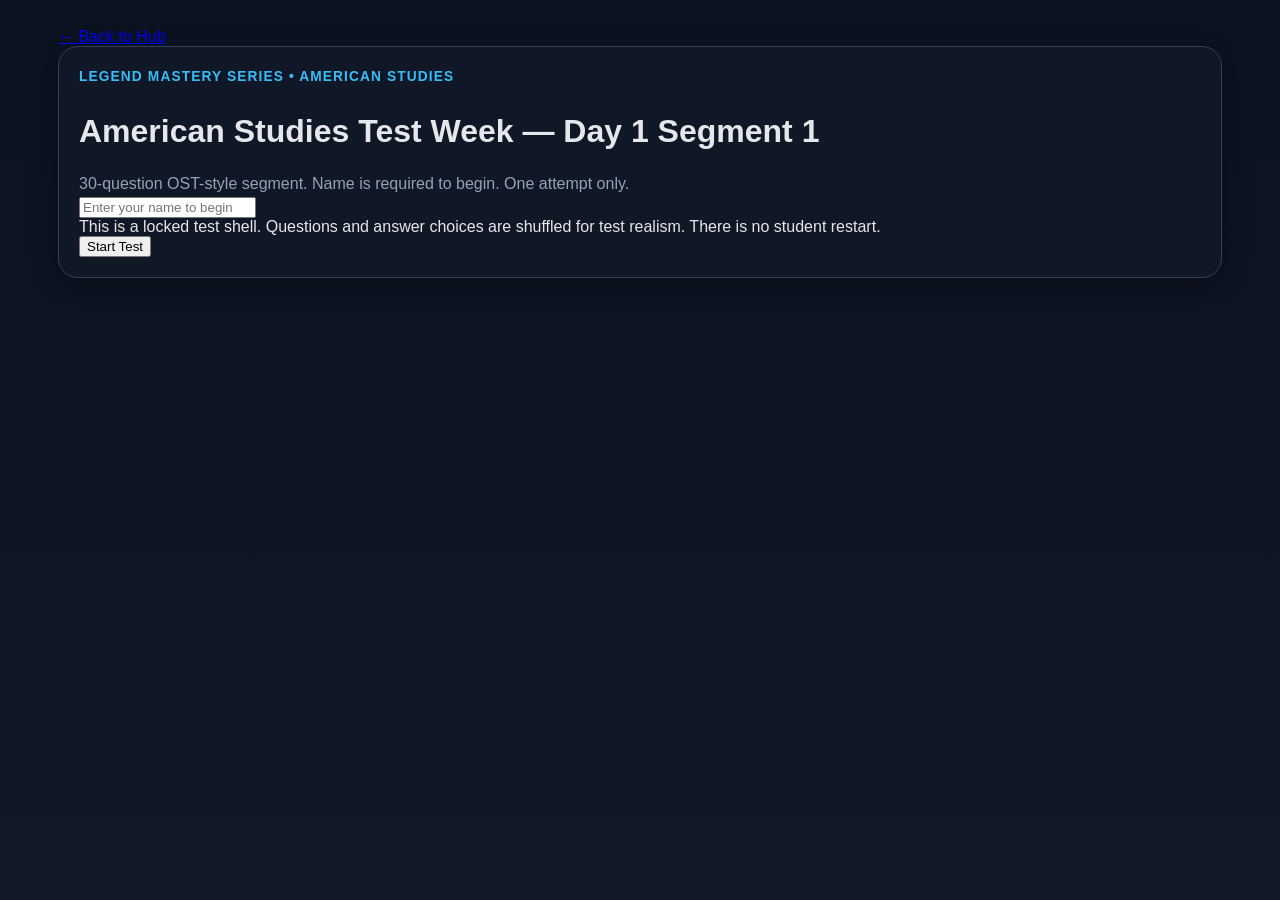
==== commit 16487bd4: "Update day1-segment1.html" ====
--- a/games/day1-segment1.html
+++ b/games/day1-segment1.html
@@ -3,7 +3,7 @@
 <head>
   <meta charset="utf-8" />
   <meta name="viewport" content="width=device-width,initial-scale=1" />
-  <title>American Studies Test Shell</title>
+  <title>American Studies Test Week — Day 1 Segment 1</title>
   <link rel="stylesheet" href="../styles.css" />
 </head>
 <body>
@@ -18,14 +18,14 @@
 const TEST_META = {
   subject: "American Studies",
   week: "OST Practice Week",
-  day: "Day X",
-  segment: "Segment X",
-  title: "American Studies Test Week — Day X Segment X",
-  focus: "Recognition/Application"
+  day: "Day 1",
+  segment: "Segment 1",
+  title: "American Studies Test Week — Day 1 Segment 1",
+  focus: "Recognition / Evidence"
 };
 
-const ATTEMPT_KEY = "AMSTUD_DX_SX_ATTEMPT_LOCK";
-const STORAGE_KEY = "LEGEND_AMSTUD_DX_SX_STATE_V1";
+const ATTEMPT_KEY = "AMSTUD_D1_S1_ATTEMPT_LOCK";
+const STORAGE_KEY = "LEGEND_AMSTUD_D1_S1_STATE_V1";
 const TEACHER_SECRET = "legend";
 const TEACHER_OVERRIDE = new URLSearchParams(location.search).get("unlock") === TEACHER_SECRET;
 
@@ -39,9 +39,9 @@
    - matching
 ========================= */
 const QUESTION_BANK = [
- {
+  {
     id:"D1S1-Q01",
-    type:"mcq",
+    type:"mc",
     cs:"CS 1",
     efl:"Analyze and evaluate the credibility of primary and secondary sources.",
     contentElaboration:"bias, perspective, corroboration",
@@ -52,12 +52,12 @@
       "It was written during the event",
       "It contains direct quotations"
     ],
-    answer:1,
+    answer:[1],
     explain:"A source that conflicts with reliable evidence and cannot be corroborated is less credible."
   },
   {
     id:"D1S1-Q02",
-    type:"mcq",
+    type:"mc",
     cs:"CS 4",
     efl:"Explain the ideals of the Declaration of Independence.",
     contentElaboration:"unalienable rights and consent of the governed",
@@ -68,12 +68,12 @@
       "Rights come from Parliament",
       "Only property owners have liberty"
     ],
-    answer:0,
+    answer:[0],
     explain:"The Declaration states that just powers come from the consent of the governed."
   },
   {
     id:"D1S1-Q03",
-    type:"mcq",
+    type:"mc",
     cs:"CS 8",
     efl:"Analyze how industrialization transformed the American economy.",
     contentElaboration:"shift from agrarian to industrial society",
@@ -84,12 +84,12 @@
       "Decline in transportation networks",
       "Reduced use of machinery"
     ],
-    answer:0,
+    answer:[0],
     explain:"Industrialization increased factory-based work and machine production."
   },
   {
     id:"D1S1-Q04",
-    type:"mcq",
+    type:"mc",
     cs:"CS 14",
     efl:"Explain the causes of American imperialism.",
     contentElaboration:"new markets and strategic interests",
@@ -100,12 +100,12 @@
       "Lack of industrial goods",
       "Need to reduce trade"
     ],
-    answer:0,
+    answer:[0],
     explain:"Economic expansion and strategic interests were major causes of imperialism."
   },
   {
     id:"D1S1-Q05",
-    type:"mcq",
+    type:"mc",
     cs:"CS 22",
     efl:"Explain the origins of the Cold War.",
     contentElaboration:"containment",
@@ -116,12 +116,12 @@
       "To avoid all alliances",
       "To reduce foreign trade"
     ],
-    answer:1,
+    answer:[1],
     explain:"Containment was designed to prevent communism from spreading."
   },
   {
     id:"D1S1-Q06",
-    type:"mcq",
+    type:"mc",
     cs:"CS 30",
     efl:"Analyze changes in the modern economy.",
     contentElaboration:"globalization",
@@ -132,7 +132,7 @@
       "fewer communication networks",
       "more isolated national economies"
     ],
-    answer:1,
+    answer:[1],
     explain:"Globalization increases ties among world economies."
   },
   {
@@ -143,18 +143,18 @@
     contentElaboration:"historical claims supported by evidence",
     stem:"Choose the strongest thesis statement.",
     prompt:"Topic: The Northwest Ordinance shaped the future United States.",
-    options:[
+    choices:[
       "The Northwest Ordinance was written in 1787.",
       "The Northwest Ordinance mattered because it set precedents for statehood, liberty, and education in western territories.",
       "Territories existed in the United States.",
       "Many laws were written in early America."
     ],
-    answer:"The Northwest Ordinance mattered because it set precedents for statehood, liberty, and education in western territories.",
+    answer:[1],
     explain:"A strong thesis makes a meaningful historical argument, not just a simple fact."
   },
   {
     id:"D1S1-Q08",
-    type:"mcq",
+    type:"mc",
     cs:"CS 5",
     efl:"Explain the precedents established by the Northwest Ordinance.",
     contentElaboration:"statehood, civil liberties, education",
@@ -165,12 +165,12 @@
       "Slavery would expand everywhere",
       "National elections would be suspended"
     ],
-    answer:0,
+    answer:[0],
     explain:"The ordinance set a process for territorial growth into statehood."
   },
   {
     id:"D1S1-Q09",
-    type:"mcq",
+    type:"mc",
     cs:"CS 9",
     efl:"Explain the causes and effects of immigration, internal migration, and urbanization.",
     contentElaboration:"urban growth and changing city life",
@@ -181,12 +181,12 @@
       "Movement away from cities to farms",
       "End of immigration"
     ],
-    answer:0,
+    answer:[0],
     explain:"Rapid urbanization created crowded cities and tenement housing."
   },
   {
     id:"D1S1-Q10",
-    type:"mcq",
+    type:"mc",
     cs:"CS 15",
     efl:"Explain how World War I affected the United States and the world.",
     contentElaboration:"causes and consequences of World War I",
@@ -197,12 +197,12 @@
       "Marshall Plan",
       "Kansas-Nebraska Act"
     ],
-    answer:0,
+    answer:[0],
     explain:"The Zimmermann Telegram helped turn opinion toward war."
   },
   {
     id:"D1S1-Q11",
-    type:"mcq",
+    type:"mc",
     cs:"CS 23",
     efl:"Explain key Cold War policies and events.",
     contentElaboration:"Truman Doctrine and Marshall Plan",
@@ -213,12 +213,12 @@
       "support isolationism",
       "promote monarchies in Europe"
     ],
-    answer:0,
+    answer:[0],
     explain:"The Marshall Plan provided economic aid to strengthen Europe and resist communism."
   },
   {
     id:"D1S1-Q12",
-    type:"mcq",
+    type:"mc",
     cs:"CS 31",
     efl:"Explain how technology and communication affected modern life.",
     contentElaboration:"technological change and communication",
@@ -229,12 +229,12 @@
       "cotton gin",
       "steam engine"
     ],
-    answer:1,
+    answer:[1],
     explain:"The internet transformed modern communication."
   },
   {
     id:"D1S1-Q13",
-    type:"mcq",
+    type:"mc",
     cs:"CS 3",
     efl:"Analyze cause, effect, sequence, and correlation.",
     contentElaboration:"multiple causation",
@@ -245,12 +245,12 @@
       "Only short-term causes matter in history",
       "Correlation always proves causation"
     ],
-    answer:1,
+    answer:[1],
     explain:"Many historical events are caused by multiple factors."
   },
   {
     id:"D1S1-Q14",
-    type:"mcq",
+    type:"mc",
     cs:"CS 6",
     efl:"Explain how the Constitution establishes limited government.",
     contentElaboration:"separation of powers and federalism",
@@ -261,12 +261,12 @@
       "States control foreign policy",
       "Congress can remove rights at any time"
     ],
-    answer:0,
+    answer:[0],
     explain:"Limited government means government power is structured and restricted."
   },
   {
     id:"D1S1-Q15",
-    type:"mcq",
+    type:"mc",
     cs:"CS 10",
     efl:"Explain how westward settlement intensified conflict with American Indians.",
     contentElaboration:"reservation system and conflict",
@@ -277,12 +277,12 @@
       "Lend-Lease Act",
       "New Deal"
     ],
-    answer:0,
+    answer:[0],
     explain:"The reservation system confined many American Indians to set lands."
   },
   {
     id:"D1S1-Q16",
-    type:"mcq",
+    type:"mc",
     cs:"CS 16",
     efl:"Explain how postwar prosperity and technology changed American life.",
     contentElaboration:"consumer culture and suburbanization",
@@ -293,12 +293,12 @@
       "Chinese Exclusion Act",
       "Treaty of Versailles"
     ],
-    answer:0,
+    answer:[0],
     explain:"Federal policies and highways supported suburban expansion after World War II."
   },
   {
     id:"D1S1-Q17",
-    type:"mcq",
+    type:"mc",
     cs:"CS 24",
     efl:"Explain how the Cold War affected domestic life.",
     contentElaboration:"fear of communism and McCarthyism",
@@ -309,12 +309,12 @@
       "Progressivism",
       "Reconstruction"
     ],
-    answer:0,
+    answer:[0],
     explain:"McCarthyism refers to the anti-communist climate and accusations of the era."
   },
   {
     id:"D1S1-Q18",
-    type:"mcq",
+    type:"mc",
     cs:"CS 32",
     efl:"Explain social and demographic changes in recent America.",
     contentElaboration:"changing population patterns",
@@ -325,7 +325,7 @@
       "permanent decline of cities everywhere",
       "disappearance of regional differences"
     ],
-    answer:0,
+    answer:[0],
     explain:"Modern America has become increasingly diverse."
   },
   {
@@ -341,12 +341,12 @@
       "Congress needed more unchecked power",
       "State governments should be abolished"
     ],
-    answers:[0,1],
+    answer:[0,1],
     explain:"Anti-Federalists feared centralized power and wanted clear protections for liberty."
   },
   {
     id:"D1S1-Q20",
-    type:"mcq",
+    type:"mc",
     cs:"CS 11",
     efl:"Explain how racial discrimination was institutionalized after Reconstruction.",
     contentElaboration:"Jim Crow and Plessy v. Ferguson",
@@ -357,12 +357,12 @@
       "Gideon v. Wainwright",
       "Miranda v. Arizona"
     ],
-    answer:1,
+    answer:[1],
     explain:"Plessy v. Ferguson upheld segregation in 1896."
   },
   {
     id:"D1S1-Q21",
-    type:"mcq",
+    type:"mc",
     cs:"CS 17",
     efl:"Explain how social and cultural tensions developed in the 1920s.",
     contentElaboration:"mass culture, nativism, conflict",
@@ -373,12 +373,12 @@
       "end of all nativist feeling",
       "elimination of consumer credit"
     ],
-    answer:0,
+    answer:[0],
     explain:"Radio and mass media helped shape 1920s culture."
   },
   {
     id:"D1S1-Q22",
-    type:"mcq",
+    type:"mc",
     cs:"CS 25",
     efl:"Explain the struggle for racial and gender equality after World War II.",
     contentElaboration:"civil rights movements",
@@ -389,12 +389,12 @@
       "TVA",
       "WPA"
     ],
-    answer:0,
+    answer:[0],
     explain:"The NAACP played a major role in civil rights litigation."
   },
   {
     id:"D1S1-Q23",
-    type:"mcq",
+    type:"mc",
     cs:"CS 33",
     efl:"Explain how domestic and foreign policy issues have shaped recent America.",
     contentElaboration:"terrorism and security",
@@ -405,12 +405,12 @@
       "Watergate",
       "Wounded Knee"
     ],
-    answer:0,
+    answer:[0],
     explain:"The September 11 attacks reshaped debate over security and liberty."
   },
   {
     id:"D1S1-Q24",
-    type:"mcq",
+    type:"mc",
     cs:"CS 12",
     efl:"Analyze Progressive Era reforms.",
     contentElaboration:"consumer protection and reform",
@@ -421,12 +421,12 @@
       "Kansas-Nebraska Act",
       "Neutrality Acts"
     ],
-    answer:0,
+    answer:[0],
     explain:"The Progressive Era featured reform laws such as the Pure Food and Drug Act."
   },
   {
     id:"D1S1-Q25",
-    type:"mcq",
+    type:"mc",
     cs:"CS 18",
     efl:"Explain the causes of the Great Depression.",
     contentElaboration:"speculation, debt, bank weakness",
@@ -437,12 +437,12 @@
       "elimination of consumer debt",
       "balanced global recovery after World War I"
     ],
-    answer:0,
+    answer:[0],
     explain:"Speculation and weak financial practices contributed to the crash and depression."
   },
   {
     id:"D1S1-Q26",
-    type:"mcq",
+    type:"mc",
     cs:"CS 26",
     efl:"Explain postwar social movements.",
     contentElaboration:"women, youth, and marginalized groups",
@@ -453,12 +453,12 @@
       "Open Door policy",
       "containment policy"
     ],
-    answer:0,
+    answer:[0],
     explain:"The women's rights movement pushed for broader equality and opportunity."
   },
   {
     id:"D1S1-Q27",
-    type:"mcq",
+    type:"mc",
     cs:"CS 13",
     efl:"Explain the causes and consequences of American imperialism.",
     contentElaboration:"Spanish-American War and expansion",
@@ -469,12 +469,12 @@
       "World War I",
       "Mexican War"
     ],
-    answer:0,
+    answer:[0],
     explain:"The Spanish-American War resulted in new U.S. overseas possessions."
   },
   {
     id:"D1S1-Q28",
-    type:"mcq",
+    type:"mc",
     cs:"CS 19",
     efl:"Explain the responses of the federal government to the Great Depression.",
     contentElaboration:"New Deal",
@@ -485,12 +485,12 @@
       "GI Bill",
       "Missouri Compromise"
     ],
-    answer:0,
+    answer:[0],
     explain:"Social Security was a major New Deal program."
   },
   {
     id:"D1S1-Q29",
-    type:"mcq",
+    type:"mc",
     cs:"CS 27",
     efl:"Explain how the Cold War ended.",
     contentElaboration:"collapse of communist governments",
@@ -501,12 +501,12 @@
       "Compromise of 1850",
       "Teapot Dome scandal"
     ],
-    answer:0,
+    answer:[0],
     explain:"The fall of the Berlin Wall symbolized weakening Soviet control."
   },
   {
     id:"D1S1-Q30",
-    type:"mcq",
+    type:"mc",
     cs:"CS 20",
     efl:"Explain the causes and consequences of World War II.",
     contentElaboration:"rise of dictators and global conflict",
@@ -517,11 +517,10 @@
       "sinking of the Lusitania",
       "fall of the Berlin Wall"
     ],
-    answer:0,
+    answer:[0],
     explain:"The Japanese attack on Pearl Harbor led directly to U.S. entry into World War II."
   }
 ];
-Day 1 — Segment 2 replacemen
 
 /* =========================
    SEEDED SHUFFLE / HELPERS
@@ -568,7 +567,7 @@
 function remapQuestion(q, seedStr){
   const question = cloneQuestion(q);
 
-  if(question.type === "mc" || question.type === "multiselect"){
+  if(question.type === "mc" || question.type === "multiselect" || question.type === "dropdown"){
     if(Array.isArray(question.choices) && question.choices.length > 1){
       const order = shuffleIndices(question.choices.length, seedStr);
       const inverseMap = {};
@@ -687,10 +686,7 @@
    ANSWER CHECKING
 ========================= */
 function isCorrect(q, answer){
-  if(q.type === "mc" || q.type === "multiselect"){
-    return sameArray(answer, q.answer);
-  }
-  if(q.type === "dropdown"){
+  if(q.type === "mc" || q.type === "multiselect" || q.type === "dropdown"){
     return sameArray(answer, q.answer);
   }
   if(q.type === "matching"){
@@ -930,9 +926,6 @@
 /* =========================
    ANSWER INTERACTION
 ========================= */
-let multiWorking = [];
-let partWorking = { partA: [], partB: [] };
-
 function selectMc(i){
   state.answers[state.current] = [i];
   save();
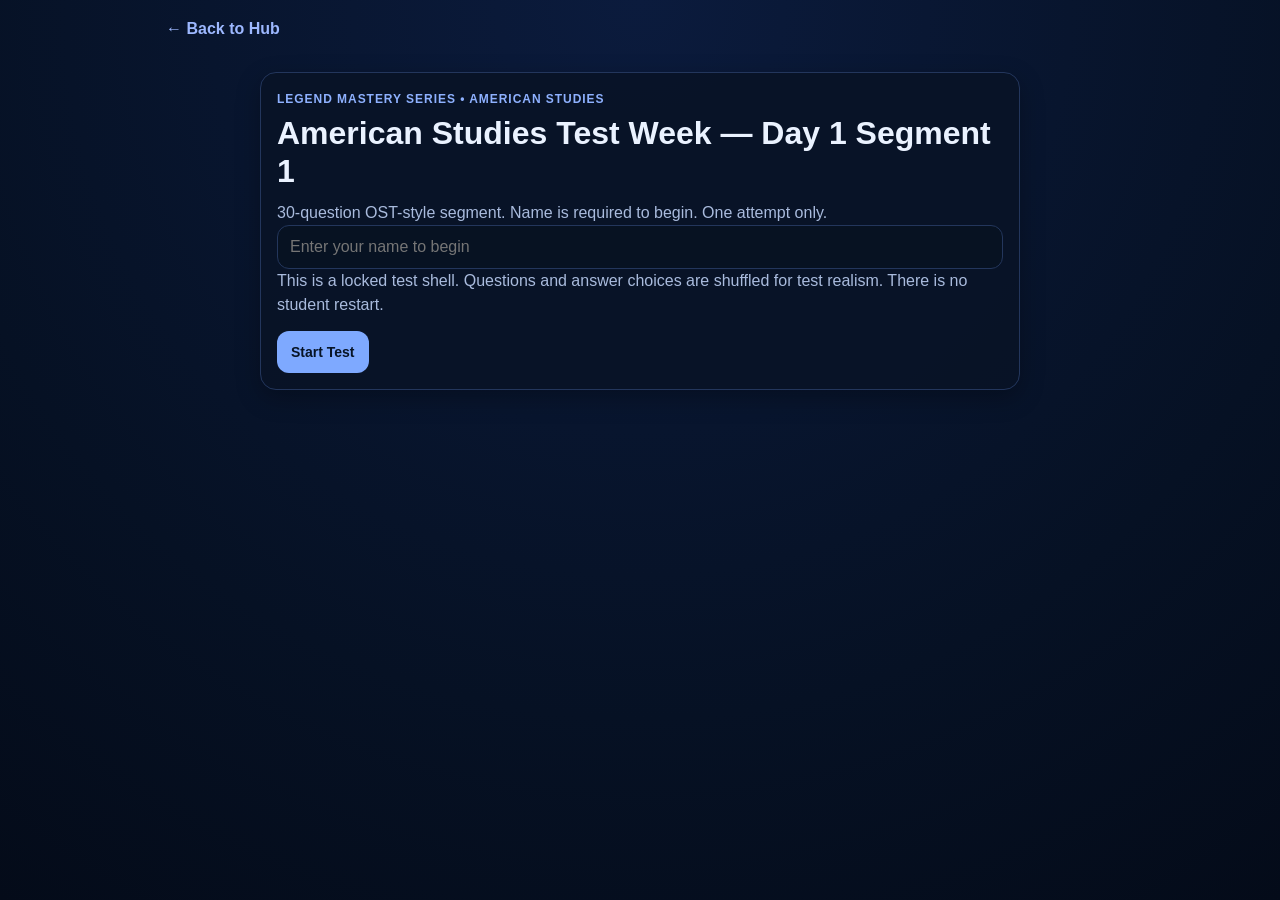
==== commit c7d0ced9: "Update day1-segment1.html" ====
--- a/games/day1-segment1.html
+++ b/games/day1-segment1.html
@@ -5,6 +5,292 @@
   <meta name="viewport" content="width=device-width,initial-scale=1" />
   <title>American Studies Test Week — Day 1 Segment 1</title>
   <link rel="stylesheet" href="../styles.css" />
+  <style>
+    :root{
+      --bg:#071226;
+      --panel:#0b1730;
+      --panel2:#0e1d3b;
+      --line:#23365c;
+      --text:#eaf2ff;
+      --muted:#a9bbdd;
+      --accent:#79a9ff;
+      --warn:#f4b740;
+      --good:#4fd18b;
+      --bad:#ff7b7b;
+    }
+
+    *{box-sizing:border-box}
+
+    html,body{
+      margin:0;
+      padding:0;
+      background:radial-gradient(circle at top, #0b1b3d 0%, #061124 65%, #040b19 100%);
+      color:var(--text);
+      font-family:Arial, Helvetica, sans-serif;
+    }
+
+    body{min-height:100vh}
+
+    .wrap{
+      max-width:980px;
+      margin:0 auto;
+      padding:20px 16px 40px;
+    }
+
+    .back-link{
+      display:inline-block;
+      color:#9db8ff;
+      text-decoration:none;
+      font-weight:700;
+      margin-bottom:10px;
+    }
+
+    .topbar{
+      display:flex;
+      justify-content:space-between;
+      align-items:flex-start;
+      gap:12px;
+      flex-wrap:wrap;
+      margin-bottom:12px;
+    }
+
+    .topbar-left,
+    .topbar-right{
+      display:flex;
+      gap:8px;
+      flex-wrap:wrap;
+      align-items:center;
+    }
+
+    .pill,.tag{
+      border:1px solid var(--line);
+      background:#081326;
+      color:var(--text);
+      border-radius:999px;
+      padding:6px 10px;
+      font-size:13px;
+      font-weight:700;
+    }
+
+    .panel{
+      background:rgba(8,19,38,.92);
+      border:1px solid var(--line);
+      border-radius:16px;
+      padding:16px;
+      margin-bottom:14px;
+      box-shadow:0 8px 24px rgba(0,0,0,.28);
+    }
+
+    .name-card{
+      max-width:760px;
+      margin:24px auto 0;
+    }
+
+    .kicker{
+      color:#8eb1ff;
+      font-size:12px;
+      font-weight:800;
+      text-transform:uppercase;
+      letter-spacing:.08em;
+      margin-bottom:8px;
+    }
+
+    h1,h2{
+      margin:0 0 10px;
+      line-height:1.2;
+    }
+
+    .sub,.help,.muted{
+      color:var(--muted);
+      line-height:1.5;
+    }
+
+    .input{
+      width:100%;
+      min-height:44px;
+      border-radius:12px;
+      border:1px solid var(--line);
+      background:#071222;
+      color:var(--text);
+      padding:10px 12px;
+      font-size:16px;
+    }
+
+    .stats{
+      display:grid;
+      grid-template-columns:repeat(4,minmax(0,1fr));
+      gap:10px;
+    }
+
+    .stat{
+      background:#081326;
+      border:1px solid var(--line);
+      border-radius:12px;
+      padding:12px;
+    }
+
+    .stat-label{
+      color:var(--muted);
+      font-size:12px;
+      font-weight:800;
+      text-transform:uppercase;
+      margin-bottom:6px;
+    }
+
+    .stat-value{
+      font-size:18px;
+      font-weight:800;
+      color:var(--text);
+    }
+
+    .progress-wrap{
+      margin-top:12px;
+      width:100%;
+      height:12px;
+      border-radius:999px;
+      background:#071222;
+      border:1px solid var(--line);
+      overflow:hidden;
+    }
+
+    .progress-bar{
+      height:100%;
+      background:linear-gradient(90deg,#6ea2ff,#9bc2ff);
+    }
+
+    .question-card{
+      margin-top:4px;
+    }
+
+    .q-type{
+      color:#9db8ff;
+      font-size:13px;
+      font-weight:800;
+      margin-bottom:10px;
+    }
+
+    .q-stem{
+      font-size:22px;
+      line-height:1.35;
+      font-weight:800;
+      margin-bottom:16px;
+    }
+
+    .prompt-box,.passage{
+      background:#081326;
+      border:1px solid var(--line);
+      border-radius:12px;
+      padding:12px;
+      margin-bottom:14px;
+      line-height:1.6;
+    }
+
+    .choices{
+      display:grid;
+      gap:10px;
+    }
+
+    .choice{
+      width:100%;
+      text-align:left;
+      border:1px solid var(--line);
+      background:#071222;
+      color:var(--text);
+      border-radius:12px;
+      padding:12px 14px;
+      min-height:50px;
+      font-size:16px;
+      font-weight:700;
+      cursor:pointer;
+    }
+
+    .choice:hover{border-color:#5f8fff}
+    .choice.selected{
+      background:#11254b;
+      border-color:#79a9ff;
+    }
+
+    .choice-letter{
+      display:inline-block;
+      min-width:28px;
+      color:#aecdff;
+    }
+
+    .footer-actions{
+      display:flex;
+      gap:10px;
+      flex-wrap:wrap;
+      align-items:center;
+      margin-top:14px;
+    }
+
+    button{
+      min-height:42px;
+      border:none;
+      border-radius:12px;
+      padding:10px 14px;
+      font-size:14px;
+      font-weight:800;
+      cursor:pointer;
+      background:#7ea9ff;
+      color:#071426;
+    }
+
+    button.secondary{
+      background:#1a2d52;
+      color:var(--text);
+      border:1px solid var(--line);
+    }
+
+    button.warn{
+      background:#f4b740;
+      color:#2a1b00;
+    }
+
+    button:disabled{
+      opacity:.45;
+      cursor:not-allowed;
+    }
+
+    .review-box{
+      display:grid;
+      gap:12px;
+      margin-top:12px;
+    }
+
+    .review-item{
+      border:1px solid var(--line);
+      border-radius:12px;
+      padding:12px;
+      background:#081326;
+    }
+
+    .review-top{
+      display:flex;
+      justify-content:space-between;
+      gap:10px;
+      align-items:center;
+      margin-bottom:8px;
+    }
+
+    .sep{
+      border:none;
+      border-top:1px solid var(--line);
+      margin:16px 0;
+    }
+
+    .result-ready{color:var(--good)}
+    .result-review{color:var(--warn)}
+
+    @media (max-width: 760px){
+      .stats{
+        grid-template-columns:repeat(2,minmax(0,1fr));
+      }
+      .q-stem{
+        font-size:18px;
+      }
+    }
+  </style>
 </head>
 <body>
   <div class="wrap" id="app"></div>
@@ -670,9 +956,6 @@
 function countAnswered(){
   return state.answers.filter(a => a !== null).length;
 }
-function totalQuestions(){
-  return QUESTIONS.length;
-}
 function buildQuestions(){
   const seed = state.questionOrderSeed || "default-seed";
   QUESTIONS = QUESTION_BANK.map((q, idx) => remapQuestion(q, `${seed}|${q.id || idx}|choices`));
@@ -722,7 +1005,7 @@
 function buildLockedScreen(){
   document.getElementById("app").innerHTML = `
     <a class="back-link" href="../index.html">← Back to Hub</a>
-    <div class="panel lock-box">
+    <div class="panel">
       <div class="kicker">Attempt Locked</div>
       <h1>${TEST_META.title}</h1>
       <p class="sub">This segment has already been completed on this device/browser.</p>
@@ -768,6 +1051,11 @@
   };
 }
 
+function confirmReviewOpen(){
+  const ok = confirm("Open the review screen? From there, students can inspect answers and submit the segment.");
+  if(ok) reviewScreen();
+}
+
 function buildTopbar(){
   const started = new Date(state.startedAt);
   const runtime = formatRuntime((Date.now() - started.getTime()) / 1000);
@@ -781,6 +1069,7 @@
         ${TEACHER_OVERRIDE ? `<button class="warn" onclick="teacherUnlockNow()">Teacher Unlock</button>` : ``}
       </div>
       <div class="topbar-right">
+        <button class="secondary" onclick="confirmReviewOpen()">Open Review Screen</button>
         ${teacherBadge()}
         <span class="pill">Name: ${escapeHtml(state.studentName)}</span>
         <span class="pill">Attempt: ${state.attemptNumber}</span>
@@ -814,7 +1103,6 @@
       <div class="footer-actions">
         <button class="secondary" ${state.current === 0 ? "disabled" : ""} onclick="prevQuestion()">Previous</button>
         <button class="secondary" onclick="skipQuestion()">Skip</button>
-        <button class="warn" onclick="reviewScreen()">Review / Submit</button>
       </div>
     </div>
   `;
@@ -934,7 +1222,7 @@
     save();
     renderQuestion();
   }else{
-    reviewScreen();
+    confirmReviewOpen();
   }
 }
 
@@ -959,7 +1247,7 @@
     save();
     renderQuestion();
   }else{
-    reviewScreen();
+    confirmReviewOpen();
   }
 }
 
@@ -976,7 +1264,7 @@
     save();
     renderQuestion();
   }else{
-    reviewScreen();
+    confirmReviewOpen();
   }
 }
 
@@ -998,7 +1286,7 @@
     save();
     renderQuestion();
   }else{
-    reviewScreen();
+    confirmReviewOpen();
   }
 }
 
@@ -1026,7 +1314,7 @@
     save();
     renderQuestion();
   }else{
-    reviewScreen();
+    confirmReviewOpen();
   }
 }
 
@@ -1044,7 +1332,7 @@
     save();
     renderQuestion();
   }else{
-    reviewScreen();
+    confirmReviewOpen();
   }
 }
 
@@ -1192,6 +1480,7 @@
 window.prevQuestion = prevQuestion;
 window.skipQuestion = skipQuestion;
 window.reviewScreen = reviewScreen;
+window.confirmReviewOpen = confirmReviewOpen;
 window.jumpToQuestion = jumpToQuestion;
 window.selectMc = selectMc;
 window.toggleMulti = toggleMulti;
